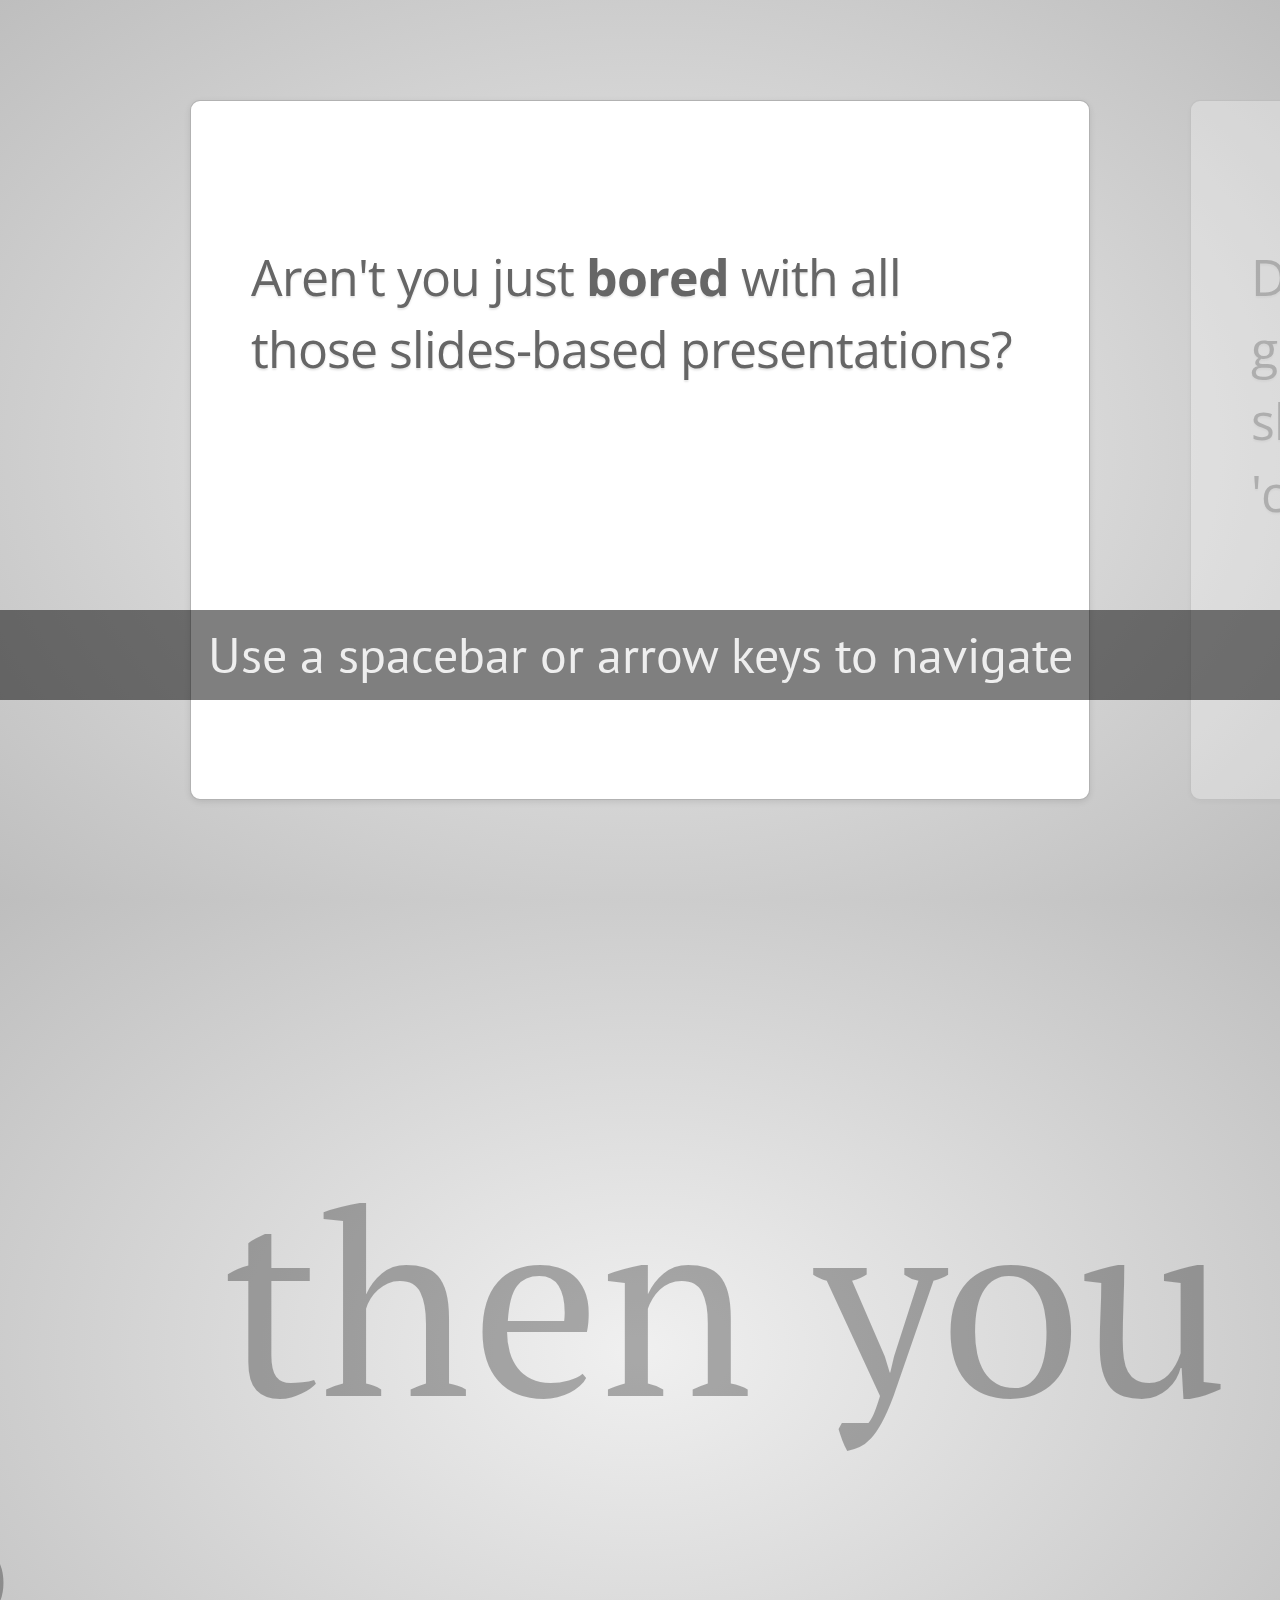
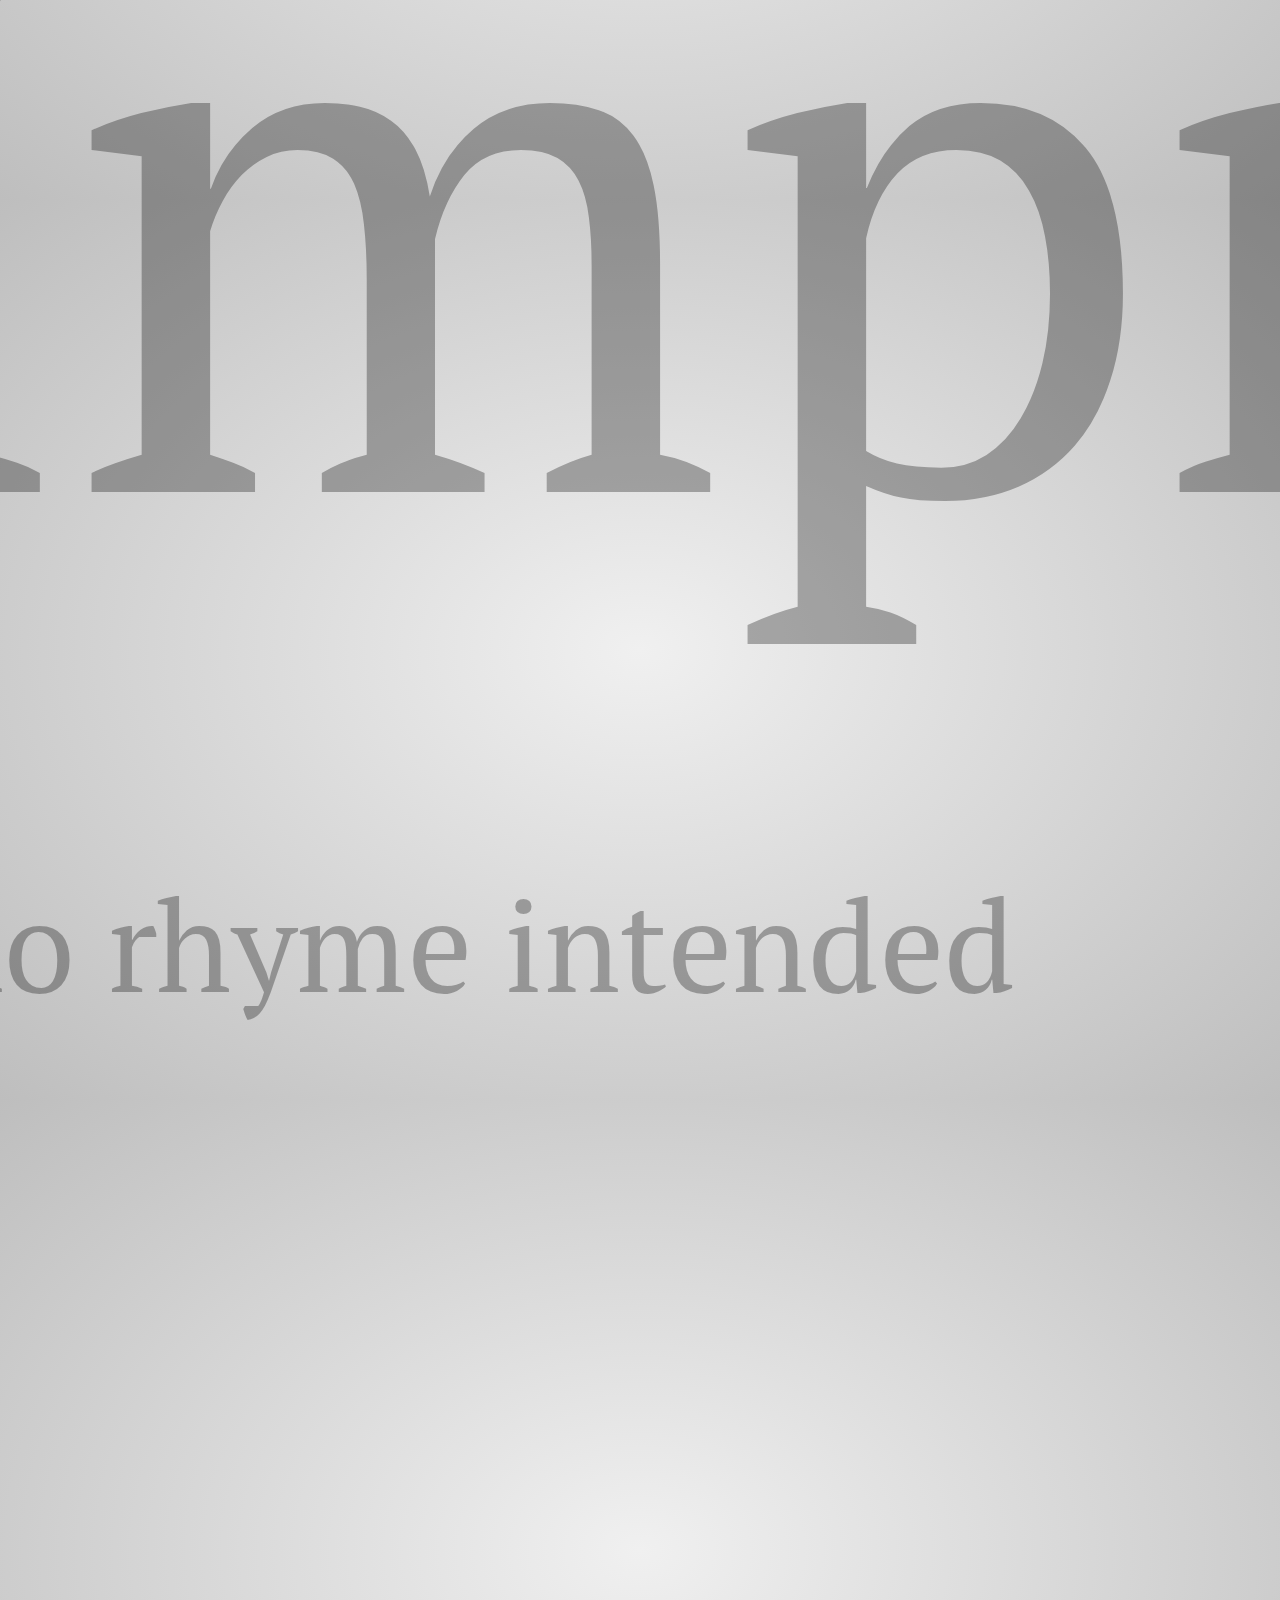
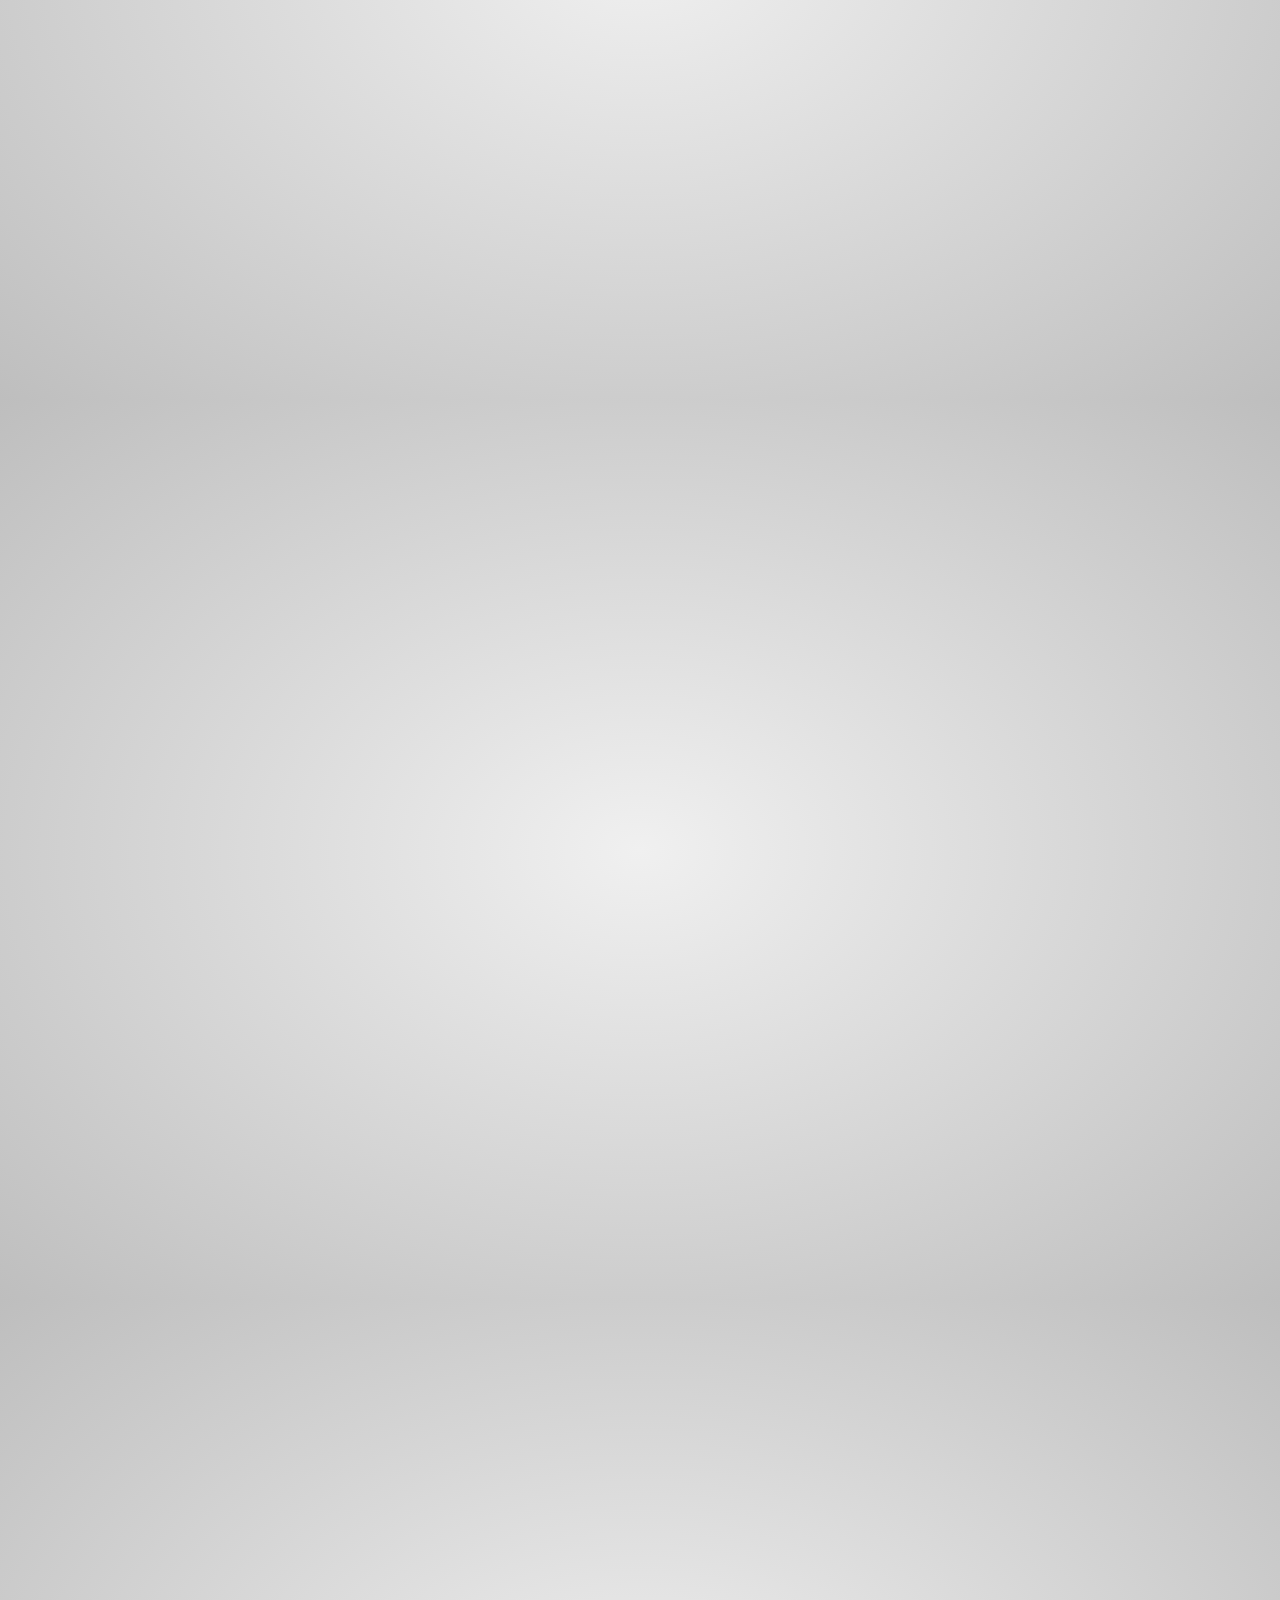
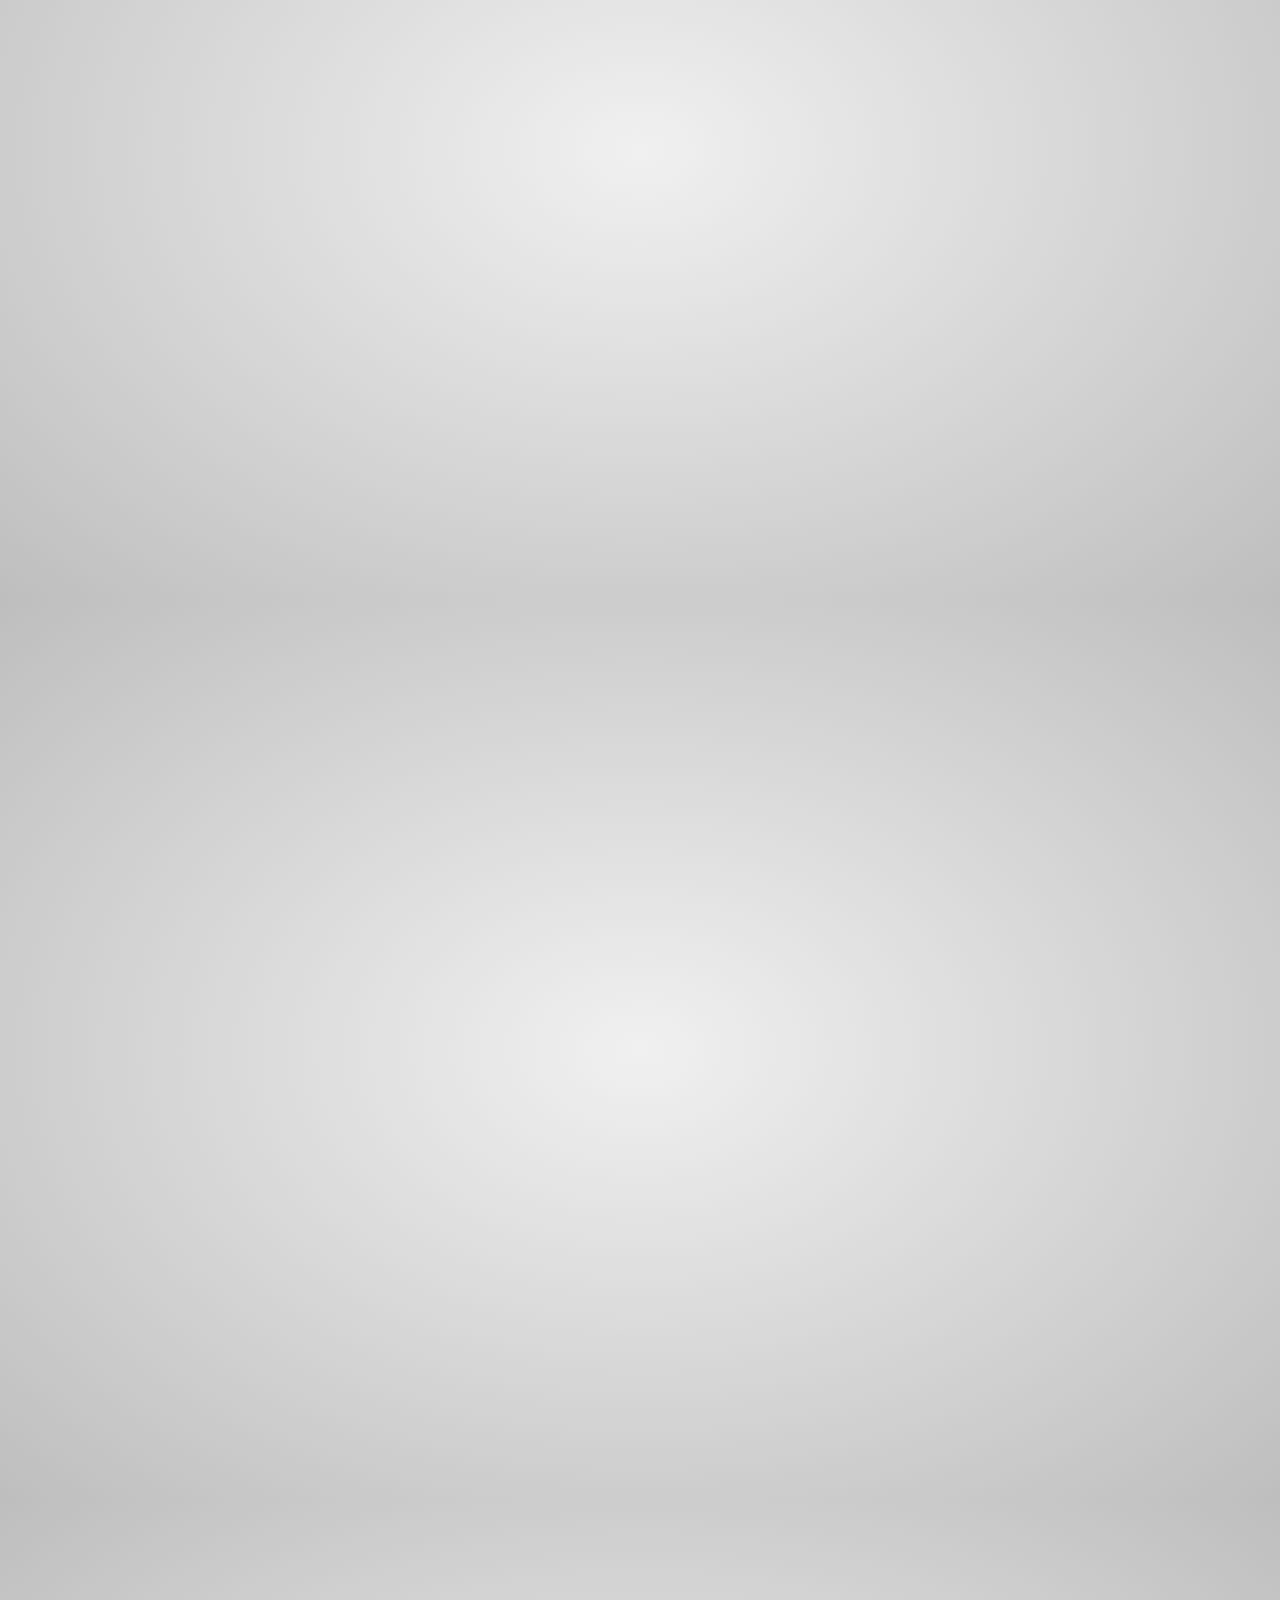
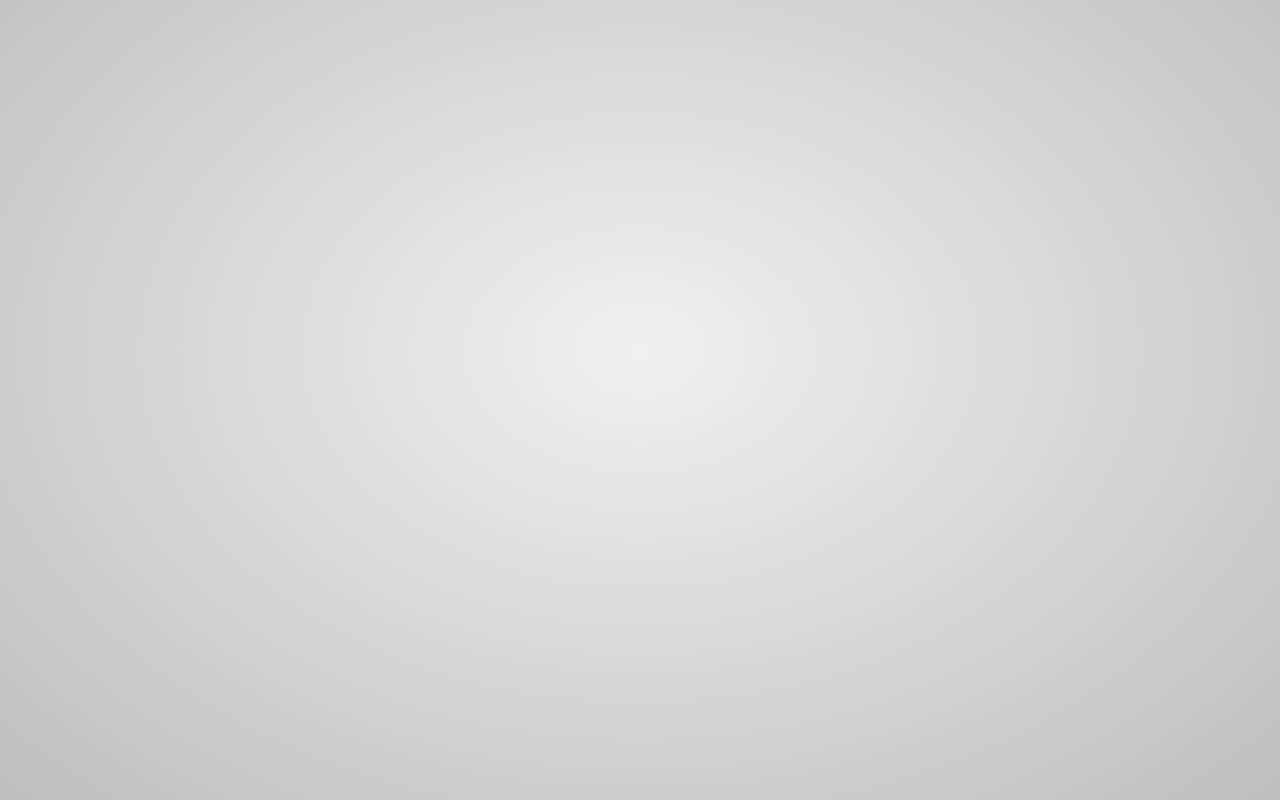
==== backbone-beyond/index.html @ 2628b0a0 "Initial commit" ====
<!doctype html>

<!--

    Welcome to the light side of the source, young padawan.

    One step closer to learn something interesting you are...

                               ____                  
                            _.' :  `._               
                        .-.'`.  ;   .'`.-.           
               __      / : ___\ ;  /___ ; \      __  
             ,'_ ""--.:__;".-.";: :".-.":__;.--"" _`,
             :' `.t""--.. '<@.`;_  ',@:` ..--""j.' `;
                  `:-.._J '-.-'L__ `-- ' L_..-;'     
                    "-.__ ;  .-"  "-.  : __.-"       
                        L ' /.------.\ ' J           
                         "-.   "--"   .-"            
                        __.l"-:_JL_;-";.__           
                     .-j/'.;  ;""""  / .'\"-.        
                   .' /:`. "-.:     .-" .';  `.      
                .-"  / ;  "-. "-..-" .-"  :    "-.   
             .+"-.  : :      "-.__.-"      ;-._   \  
             ; \  `.; ;                    : : "+. ; 
             :  ;   ; ;                    : ;  : \: 
             ;  :   ; :                    ;:   ;  : 
            : \  ;  :  ;                  : ;  /  :: 
            ;  ; :   ; :                  ;   :   ;: 
            :  :  ;  :  ;                : :  ;  : ; 
            ;\    :   ; :                ; ;     ; ; 
            : `."-;   :  ;              :  ;    /  ; 
             ;    -:   ; :              ;  : .-"   : 
             :\     \  :  ;            : \.-"      : 
              ;`.    \  ; :            ;.'_..--  / ; 
              :  "-.  "-:  ;          :/."      .'  :
               \         \ :          ;/  __        :
                \       .-`.\        /t-""  ":-+.   :
                 `.  .-"    `l    __/ /`. :  ; ; \  ;
                   \   .-" .-"-.-"  .' .'j \  /   ;/ 
                    \ / .-"   /.     .'.' ;_:'    ;  
                     :-""-.`./-.'     /    `.___.'   
                           \ `t  ._  /               
                            "-.t-._:'                

-->

<!--
    
    So you'd like to know how to use impress.js?
    
    You've made the first, very important step -- you're reading the source code.
    And that's how impress.js presentations are built -- with HTML and CSS code.
    
    Believe me, you need quite decent HTML and CSS skills to be able to use impress.js effectively.
    And what is even more important, you need to be a designer, too, because there are no default
    styles for impress.js presentations, there is no default or automatic layout for them.
    
    You need to design and build it by hand.
    
    So...
    
    Would you still like to know how to use impress.js?
    
-->

<html lang="en">
<head>
    <meta charset="utf-8" />
    <meta name="viewport" content="width=1024" />
    <meta name="apple-mobile-web-app-capable" content="yes" />
    <title>impress.js | presentation tool based on the power of CSS3 transforms and transitions in modern browsers | by Bartek Szopka @bartaz</title>
    
    <meta name="description" content="impress.js is a presentation tool based on the power of CSS3 transforms and transitions in modern browsers and inspired by the idea behind prezi.com." />
    <meta name="author" content="Bartek Szopka" />

    <link href="http://fonts.googleapis.com/css?family=Open+Sans:regular,semibold,italic,italicsemibold|PT+Sans:400,700,400italic,700italic|PT+Serif:400,700,400italic,700italic" rel="stylesheet" />

    <!--
        
        Impress.js doesn't depend on any external stylesheet. Script adds all styles it needs for
        presentation to work.
        
        This style below contains styles only for demo presentation. Browse it to see how impress.js
        classes are used to style presentation steps, or how to apply fallback styles, but I don't want
        you to use them directly in your presentation.
        
        Be creative, build your own. We don't really want all impress.js presentations to look the same,
        do we?
        
        When creating your own presentation get rid of this file. Start from scratch, it's fun!
        
    -->
    <link href="css/impress-demo.css" rel="stylesheet" />
    
    <link rel="shortcut icon" href="favicon.png" />
    <link rel="apple-touch-icon" href="apple-touch-icon.png" />
</head>

<!--
    
    Body element is used by impress.js to set some useful class names, that will allow you to detect
    the support and state of the presentation in CSS or other scripts.
    
    First very useful class name is `impress-not-supported`. This class means, that browser doesn't
    support features required by impress.js, so you should apply some fallback styles in your CSS.
    It's not necessary to add it manually on this element. If the script detects that browser is not
    good enough it will add this class, but keeping it in HTML means that users without JavaScript
    will also get fallback styles.
    
    When impress.js script detects that browser supports all required features, this class name will
    be removed.
    
    The class name on body element also depends on currently active presentation step. More details about
    it can be found later, when `hint` element is being described.
    
-->
<body class="impress-not-supported">

<!--
    For example this fallback message is only visible when there is `impress-not-supported` class on body.
-->
<div class="fallback-message">
    <p>Your browser <b>doesn't support the features required</b> by impress.js, so you are presented with a simplified version of this presentation.</p>
    <p>For the best experience please use the latest <b>Chrome</b>, <b>Safari</b> or <b>Firefox</b> browser.</p>
</div>

<!--
    
    Now that's the core element used by impress.js.
    
    That's the wrapper for your presentation steps. In this element all the impress.js magic happens.
    It doesn't have to be a `<div>`. Only `id` is important here as that's how the script find it.
    
    You probably won't need it now, but there are some configuration options that can be set on this element.
    
    To change the duration of the transition between slides use `data-transition-duration="2000"` giving it
    a number of ms. It defaults to 1000 (1s).
    
    You can also control the perspective with `data-perspective="500"` giving it a number of pixels.
    It defaults to 1000. You can set it to 0 if you don't want any 3D effects.
    If you are willing to change this value make sure you understand how CSS perspective works:
    https://developer.mozilla.org/en/CSS/perspective
    
    But as I said, you won't need it for now, so don't worry - there are some simple but interesing things
    right around the corner of this tag ;)
    
-->
<div id="impress">

    <!--
        
        Here is where interesting thing start to happen.
        
        Each step of the presentation should be an element inside the `#impress` with a class name
        of `step`. These step elements are positioned, rotated and scaled by impress.js, and
        the 'camera' shows them on each step of the presentation.
        
        Positioning information is passed through data attributes.
        
        In the example below we only specify x and y position of the step element with `data-x="-1000"`
        and `data-y="-1500` attributes. This means that **the center** of the element (yes, the center)
        will be positioned in point x = -1000px and y = -1500px of the presentation 'canvas'.
        
        It will not be rotated or scaled.
        
    -->
    <div id="bored" class="step slide" data-x="-1000" data-y="-1500">
        <q>Aren't you just <b>bored</b> with all those slides-based presentations?</q>
    </div>

    <!--
        
        The `id` attribute of the step element is used to identify it in the URL, but it's optional.
        If it is not defined, it will get a default value of `step-N` where N is a number of slide.
        
        So in the example below it'll be `step-2`.
        
        The hash part of the url when this step is active will be `#/step-2`.
        
        You can also use `#step-2` in a link, to point directly to this particular step.
        
        Please note, that while `#/step-2` (with slash) would also work in a link it's not recommended.
        Using classic `id`-based links like `#step-2` makes these links usable also in fallback mode.
        
    -->
    <div class="step slide" data-x="0" data-y="-1500">
        <q>Don't you think that presentations given <strong>in modern browsers</strong> shouldn't <strong>copy the limits</strong> of 'classic' slide decks?</q>
    </div>

    <div class="step slide" data-x="1000" data-y="-1500">
        <q>Would you like to <strong>impress your audience</strong> with <strong>stunning visualization</strong> of your talk?</q>
    </div>

    <!--
        
        This is an example of step element being scaled.
        
        Again, we use a `data-` attribute, this time it's `data-scale="4"`, so it means that this
        element will be 4 times larger than the others.
        From presentation and transitions point of view it means, that it will have to be scaled
        down (4 times) to make it back to it's correct size.
        
    -->
    <div id="title" class="step" data-x="0" data-y="0" data-scale="4">
        <span class="try">then you should try</span>
        <h1>impress.js<sup>*</sup></h1>
        <span class="footnote"><sup>*</sup> no rhyme intended</span>
    </div>

    <!--
        
        This element introduces rotation.
        
        Notation shouldn't be a surprise. We use `data-rotate="90"` attribute, meaning that this
        element should be rotated by 90 degrees clockwise.
        
    -->
    <div id="its" class="step" data-x="850" data-y="3000" data-rotate="90" data-scale="5">
        <p>It's a <strong>presentation tool</strong> <br/>
        inspired by the idea behind <a href="http://prezi.com">prezi.com</a> <br/>
        and based on the <strong>power of CSS3 transforms and transitions</strong> in modern browsers.</p>
    </div>

    <div id="big" class="step" data-x="3500" data-y="2100" data-rotate="180" data-scale="6">
        <p>visualize your <b>big</b> <span class="thoughts">thoughts</span></p>
    </div>

    <!--
        
        And now it gets really exiting! We move into third dimension!
        
        Along with `data-x` and `data-y`, you can define the position on third (Z) axis, with
        `data-z`. In the example below we use `data-z="-3000"` meaning that element should be
        positioned far away from us (by 3000px).
        
    -->
    <div id="tiny" class="step" data-x="2825" data-y="2325" data-z="-3000" data-rotate="300" data-scale="1">
        <p>and <b>tiny</b> ideas</p>
    </div>

    <!--
        
        This step here doesn't introduce anything new when it comes to data attributes, but you
        should notice in the demo that some words of this text are being animated.
        It's a very basic CSS transition that is applied to the elements when this step element is
        reached.
        
        At the very beginning of the presentation all step elements are given the class of `future`.
        It means that they haven't been visited yet.
        
        When the presentation moves to given step `future` is changed to `present` class name.
        That's how animation on this step works - text moves when the step has `present` class.
        
        Finally when the step is left the `present` class is removed from the element and `past`
        class is added.
        
        So basically every step element has one of three classes: `future`, `present` and `past`.
        Only one current step has the `present` class.
        
    -->
    <div id="ing" class="step" data-x="3500" data-y="-850" data-rotate="270" data-scale="6">
        <p>by <b class="positioning">positioning</b>, <b class="rotating">rotating</b> and <b class="scaling">scaling</b> them on an infinite canvas</p>
    </div>

    <div id="imagination" class="step" data-x="6700" data-y="-300" data-scale="6">
        <p>the only <b>limit</b> is your <b class="imagination">imagination</b></p>
    </div>

    <div id="source" class="step" data-x="6300" data-y="2000" data-rotate="20" data-scale="4">
        <p>want to know more?</p>
        <q><a href="http://github.com/bartaz/impress.js">use the source</a>, Luke!</q>
    </div>

    <div id="one-more-thing" class="step" data-x="6000" data-y="4000" data-scale="2">
        <p>one more thing...</p>
    </div>

    <!--
        
        And the last one shows full power and flexibility of impress.js.
        
        You can not only position element in 3D, but also rotate it around any axis.
        So this one here will get rotated by -40 degrees (40 degrees anticlockwise) around X axis and
        10 degrees (clockwise) around Y axis.
        
        You can of course rotate it around Z axis with `data-rotate-z` - it has exactly the same effect
        as `data-rotate` (these two are basically aliases).
        
    -->
    <div id="its-in-3d" class="step" data-x="6200" data-y="4300" data-z="-100" data-rotate-x="-40" data-rotate-y="10" data-scale="2">
        <p><span class="have">have</span> <span class="you">you</span> <span class="noticed">noticed</span> <span class="its">it's</span> <span class="in">in</span> <b>3D<sup>*</sup></b>?</p>
        <span class="footnote">* beat that, prezi ;)</span>
    </div>

    <!--
        
        So to make a summary of all the possible attributes used to position presentation steps, we have:
        
        * `data-x`, `data-y`, `data-z` -- they define the position of **the center** of step element on
            the canvas in pixels; their default value is 0;
        * `data-rotate-x`, `data-rotate-y`, 'data-rotate-z`, `data-rotate` -- they define the rotation of
            the element around given axis in degrees; their default value is 0; `data-rotate` and `data-rotate-z`
            are exactly the same;
        * `data-scale` -- defines the scale of step element; default value is 1
        
        These values are used by impress.js in CSS transformation functions, so for more information consult
        CSS transfrom docs: https://developer.mozilla.org/en/CSS/transform
        
    -->
    <div id="overview" class="step" data-x="3000" data-y="1500" data-scale="10">
    </div>

</div>

<!--
    
    Hint is not related to impress.js in any way.
    
    But it can show you how to use impress.js features in creative way.
    
    When the presentation step is shown (selected) its element gets the class of "active" and the body element
    gets the class based on active step id `impress-on-ID` (where ID is the step's id)... It may not be
    so clear because of all these "ids" in previous sentence, so for example when the first step (the one with
    the id of `bored`) is active, body element gets a class of `impress-on-bored`.
    
    This class is used by this hint below. Check CSS file to see how it's shown with delayed CSS animation when
    the first step of presentation is visible for a couple of seconds.
    
    ...
    
    And when it comes to this piece of JavaScript below ... kids, don't do this at home ;)
    It's just a quick and dirty workaround to get different hint text for touch devices.
    In a real world it should be at least placed in separate JS file ... and the touch content should be
    probably just hidden somewhere in HTML - not hard-coded in the script.
    
    Just sayin' ;)
    
-->
<div class="hint">
    <p>Use a spacebar or arrow keys to navigate</p>
</div>
<script>
if ("ontouchstart" in document.documentElement) { 
    document.querySelector(".hint").innerHTML = "<p>Tap on the left or right to navigate</p>";
}
</script>

<!--
    
    Last, but not least.
    
    To make all described above really work, you need to include impress.js in the page.
    I strongly encourage to minify it first.
    
    In here I just include full source of the script to make it more readable.
    
    You also need to call a `impress().init()` function to initialize impress.js presentation.
    And you should do it in the end of your document. Not only because it's a good practice, but also
    because it should be done when the whole document is ready.
    Of course you can wrap it in any kind of "DOM ready" event, but I was too lazy to do so ;)
    
-->
<script src="js/impress.js"></script>
<script>impress().init();</script>

<!--
    
    The `impress()` function also gives you access to the API that controls the presentation.
    
    Just store the result of the call:
    
        var api = impress();
    
    and you will get three functions you can call:
    
        `api.init()` - initializes the presentation,
        `api.next()` - moves to next step of the presentation,
        `api.prev()` - moves to previous step of the presentation,
        `api.goto( idx | id | element, [duration] )` - moves the presentation to the step given by its index number
                id or the DOM element; second parameter can be used to define duration of the transition in ms,
                but it's optional - if not provided default transition duration for the presentation will be used.
    
    You can also simply call `impress()` again to get the API, so `impress().next()` is also allowed.
    Don't worry, it wont initialize the presentation again.
    
    For some example uses of this API check the last part of the source of impress.js where the API
    is used in event handlers.
    
-->

</body>
</html>

<!--
    
    Now you know more or less everything you need to build your first impress.js presentation, but before
    you start...
    
    Oh, you've already cloned the code from GitHub?
    
    You have it open in text editor?
    
    Stop right there!
    
    That's not how you create awesome presentations. This is only a code. Implementation of the idea that
    first needs to grow in your mind.
    
    So if you want to build great presentation take a pencil and piece of paper. And turn off the computer.
    
    Sketch, draw and write. Brainstorm your ideas on a paper. Try to build a mind-map of what you'd like
    to present. It will get you closer and closer to the layout you'll build later with impress.js.
    
    Get back to the code only when you have your presentation ready on a paper. It doesn't make sense to do
    it earlier, because you'll only waste your time fighting with positioning of useless points.
    
    If you think I'm crazy, please put your hands on a book called "Presentation Zen". It's all about 
    creating awesome and engaging presentations.
    
    Think about it. 'Cause impress.js may not help you, if you have nothing interesting to say.
    
-->

<!--
    
    Are you still reading this?
    
    For real?
    
    I'm impressed! Feel free to let me know that you got that far (I'm @bartaz on Twitter), 'cause I'd like
    to congratulate you personally :)
    
    But you don't have to do it now. Take my advice and take some time off. Make yourself a cup of coffee, tea,
    or anything you like to drink. And raise a glass for me ;)
    
    Cheers!
    
-->
---- backbone-beyond/css/impress-demo.css ----
/**
 * This is a stylesheet for a demo presentation for impress.js
 * 
 * It is not meant to be a part of impress.js and is not required by impress.js.
 * I expect that anyone creating a presentation for impress.js would create their own
 * set of styles.
 */


/* http://meyerweb.com/eric/tools/css/reset/ 
   v2.0 | 20110126
   License: none (public domain)
*/

html, body, div, span, applet, object, iframe,
h1, h2, h3, h4, h5, h6, p, blockquote, pre,
a, abbr, acronym, address, big, cite, code,
del, dfn, em, img, ins, kbd, q, s, samp,
small, strike, strong, sub, sup, tt, var,
b, u, i, center,
dl, dt, dd, ol, ul, li,
fieldset, form, label, legend,
table, caption, tbody, tfoot, thead, tr, th, td,
article, aside, canvas, details, embed, 
figure, figcaption, footer, header, hgroup, 
menu, nav, output, ruby, section, summary,
time, mark, audio, video {
    margin: 0;
    padding: 0;
    border: 0;
    font-size: 100%;
    font: inherit;
    vertical-align: baseline;
}

/* HTML5 display-role reset for older browsers */
article, aside, details, figcaption, figure, 
footer, header, hgroup, menu, nav, section {
    display: block;
}
body {
    line-height: 1;
}
ol, ul {
    list-style: none;
}
blockquote, q {
    quotes: none;
}
blockquote:before, blockquote:after,
q:before, q:after {
    content: '';
    content: none;
}

table {
    border-collapse: collapse;
    border-spacing: 0;
}


body {
    font-family: 'PT Sans', sans-serif;
    
    min-height: 740px;

    background: rgb(215, 215, 215);
    background: -webkit-gradient(radial, 50% 50%, 0, 50% 50%, 500, from(rgb(240, 240, 240)), to(rgb(190, 190, 190)));
    background: -webkit-radial-gradient(rgb(240, 240, 240), rgb(190, 190, 190));
    background:    -moz-radial-gradient(rgb(240, 240, 240), rgb(190, 190, 190));
    background:      -o-radial-gradient(rgb(240, 240, 240), rgb(190, 190, 190));
    background:         radial-gradient(rgb(240, 240, 240), rgb(190, 190, 190));

    -webkit-font-smoothing: antialiased;
}

b, strong { font-weight: bold }
i, em { font-style: italic}

a {
    color: inherit;
    text-decoration: none;
    padding: 0 0.1em;
    background: rgba(255,255,255,0.5);
    text-shadow: -1px -1px 2px rgba(100,100,100,0.9);
    border-radius: 0.2em;
    
    -webkit-transition: 0.5s;
    -moz-transition:    0.5s;
    -ms-transition:     0.5s;
    -o-transition:      0.5s;
    transition:         0.5s;
}

a:hover {
    background: rgba(255,255,255,1);
    text-shadow: -1px -1px 2px rgba(100,100,100,0.5);
}

/* enable clicking on elements 'hiding' behind body in 3D */
body     { pointer-events: none; }
#impress { pointer-events: auto; }

/* COMMON STEP STYLES */

.step {
    width: 900px;
    padding: 40px;

    -webkit-box-sizing: border-box;
    -moz-box-sizing:    border-box;
    -ms-box-sizing:     border-box;
    -o-box-sizing:      border-box;
    box-sizing:         border-box;

    font-family: 'PT Serif', georgia, serif;

    font-size: 48px;
    line-height: 1.5;
}

.step {
    -webkit-transition: opacity 1s;
    -moz-transition:    opacity 1s;
    -ms-transition:     opacity 1s;
    -o-transition:      opacity 1s;
    transition:         opacity 1s;
}

/* fade out inactive slides */
.step:not(.active) {
    opacity: 0.3;
}

/* STEP SPECIFIC STYLES */

/* hint on the first slide */

.hint {
    position: fixed;
    left: 0;
    right: 0;
    bottom: 200px;
    
    background: rgba(0,0,0,0.5);
    color: #EEE;
    text-align: center;
    
    font-size: 50px;
    padding: 20px;
    
    z-index: 100;
    
    opacity: 0;
    
    -webkit-transform: translateY(400px);
    -moz-transform:    translateY(400px);
    -ms-transform:     translateY(400px);
    -o-transform:      translateY(400px);
    transform:         translateY(400px);

    -webkit-transition: opacity 1s, -webkit-transform 0.5s 1s;
    -moz-transition:    opacity 1s,    -moz-transform 0.5s 1s;
    -ms-transition:     opacity 1s,     -ms-transform 0.5s 1s;
    -o-transition:      opacity 1s,      -o-transform 0.5s 1s;
    transition:         opacity 1s,         transform 0.5s 1s;
}

.impress-on-bored .hint {
    opacity: 1;
    
    -webkit-transition: opacity 1s 5s, -webkit-transform 0.5s;
    -moz-transition:    opacity 1s 5s,    -moz-transform 0.5s;
    -ms-transition:     opacity 1s 5s,     -ms-transform 0.5s;
    -o-transition:      opacity 1s 5s,      -o-transform 0.5s;
    transition:         opacity 1s 5s,         transform 0.5s;
    
    -webkit-transform: translateY(0px);
    -moz-transform:    translateY(0px);
    -ms-transform:     translateY(0px);
    -o-transform:      translateY(0px);
    transform:         translateY(0px);
}

/* impress.js title */

#title {
    padding: 0;
}

#title .try {
    font-size: 64px;
    position: absolute;
    top: -0.5em;
    left: 1.5em;
    
    -webkit-transform: translateZ(20px);
    -moz-transform:    translateZ(20px);
    -ms-transform:     translateZ(20px);
    -o-transform:      translateZ(20px);
    transform:         translateZ(20px);
}

#title h1 {
    font-size: 190px;
    
    -webkit-transform: translateZ(50px);
    -moz-transform:    translateZ(50px);
    -ms-transform:     translateZ(50px);
    -o-transform:      translateZ(50px);
    transform:         translateZ(50px);
}

#title .footnote {
    font-size: 32px;
}

/* big thoughts */

#big {
    width: 600px;
    text-align: center;
    font-size: 60px;
    line-height: 1;
}

#big b {
    display: block;
    font-size: 250px;
    line-height: 250px;
}

#big .thoughts {
    font-size: 90px;
    line-height: 150px;
}

/* tiny ideas */

#tiny {
    width: 500px;
    text-align: center;
}

#ing {
    width: 500px;
}

#ing b {
    display: inline-block;
    -webkit-transition: 0.5s;
    -moz-transition:    0.5s;
    -ms-transition:     0.5s;
    -o-transition:      0.5s;
    transition:         0.5s;
}

#ing.present .positioning {
    -webkit-transform: translateY(-10px);
    -moz-transform:    translateY(-10px);
    -ms-transform:     translateY(-10px);
    -o-transform:      translateY(-10px);
    transform:         translateY(-10px);
}

#ing.present .rotating {
    -webkit-transform: rotate(-10deg);
    -moz-transform:    rotate(-10deg);
    -ms-transform:     rotate(-10deg);
    -o-transform:      rotate(-10deg);
    transform:         rotate(-10deg);

    -webkit-transition-delay: 0.25s;
    -moz-transition-delay:    0.25s;
    -ms-transition-delay:     0.25s;
    -o-transition-delay:      0.25s;
    transition-delay:         0.25s;
}

#ing.present .scaling {
    -webkit-transform: scale(0.7);
    -moz-transform:    scale(0.7);
    -ms-transform:     scale(0.7);
    -o-transform:      scale(0.7);
    transform:         scale(0.7);

    -webkit-transition-delay: 0.5s;
    -moz-transition-delay:    0.5s;
    -ms-transition-delay:     0.5s;
    -o-transition-delay:      0.5s;
    transition-delay:         0.5s;
}

/* imagination */

#imagination {
    width: 600px;
}

#imagination .imagination {
    font-size: 78px;
}

/* use the source, Luke */

#source {
    width: 700px;
    padding-bottom: 300px;
    
    /* Yoda Icon :: Pixel Art from Star Wars http://www.pixeljoint.com/pixelart/1423.htm */
    background-image: url([data-uri]);
    background-position: bottom right;
    background-repeat: no-repeat;
}

#source q {
    font-size: 60px;
}

/* it's in 3D */

#its-in-3d p {
    -webkit-transform-style: preserve-3d;
    -moz-transform-style:    preserve-3d; /* Y U need this Firefox?! */
    -ms-transform-style:     preserve-3d;
    -o-transform-style:      preserve-3d;
    transform-style:         preserve-3d;
}

#its-in-3d span,
#its-in-3d b {
    display: inline-block;
    -webkit-transform: translateZ(40px);
    -moz-transform:    translateZ(40px);
    -ms-transform:     translateZ(40px);
    -o-transform:      translateZ(40px);
     transform:        translateZ(40px);
            
    -webkit-transition: 0.5s;
    -moz-transition:    0.5s;
    -ms-transition:     0.5s;
    -o-transition:      0.5s;
    transition:         0.5s;
}

#its-in-3d .have {
    -webkit-transform: translateZ(-40px);
    -moz-transform:    translateZ(-40px);
    -ms-transform:     translateZ(-40px);
    -o-transform:      translateZ(-40px);
    transform:         translateZ(-40px);
}

#its-in-3d .you {
    -webkit-transform: translateZ(20px);
    -moz-transform:    translateZ(20px);
    -ms-transform:     translateZ(20px);
    -o-transform:      translateZ(20px);
    transform:         translateZ(20px);
}

#its-in-3d .noticed {
    -webkit-transform: translateZ(-40px);
    -moz-transform:    translateZ(-40px);
    -ms-transform:     translateZ(-40px);
    -o-transform:      translateZ(-40px);
    transform:         translateZ(-40px);
}

#its-in-3d .its {
    -webkit-transform: translateZ(60px);
    -moz-transform:    translateZ(60px);
    -ms-transform:     translateZ(60px);
    -o-transform:      translateZ(60px);
    transform:         translateZ(60px);
}

#its-in-3d .in {
    -webkit-transform: translateZ(-10px);
    -moz-transform:    translateZ(-10px);
    -ms-transform:     translateZ(-10px);
    -o-transform:      translateZ(-10px);
    transform:         translateZ(-10px);
}

#its-in-3d .footnote {
    font-size: 32px;

    -webkit-transform: translateZ(-10px);
    -moz-transform:    translateZ(-10px);
    -ms-transform:     translateZ(-10px);
    -o-transform:      translateZ(-10px);
    transform:         translateZ(-10px);
}

#its-in-3d.present span,
#its-in-3d.present b {
    -webkit-transform: translateZ(0px);
    -moz-transform:    translateZ(0px);
    -ms-transform:     translateZ(0px);
    -o-transform:      translateZ(0px);
    transform:         translateZ(0px);
}

/* overview step */

#overview {
    z-index: -1;
    padding: 0;
}

/* on overview step everything is visible */

.impress-on-overview .step {
    opacity: 1;
    cursor: pointer;
}

/*
 * SLIDE STEP STYLES
 *
 * inspired by: http://html5slides.googlecode.com/svn/trunk/styles.css
 *
 * ;)
 */

.slide {
    display: block;

    width: 900px;
    height: 700px;

    padding: 40px 60px;

    border-radius: 10px;

    background-color: white;

    box-shadow: 0 2px 6px rgba(0, 0, 0, .1);
    border: 1px solid rgba(0, 0, 0, .3);

    font-family: 'Open Sans', Arial, sans-serif;

    color: rgb(102, 102, 102);
    text-shadow: 0 2px 2px rgba(0, 0, 0, .1);

    font-size: 30px;
    line-height: 36px;

    letter-spacing: -1px;
}

.slide q {
    display: block;
    font-size: 50px;
    line-height: 72px;

    margin-top: 100px;
}

.slide q strong {
    white-space: nowrap;
}


/* IMPRESS NOT SUPPORTED STYLES */

.fallback-message {
    font-family: sans-serif;
    line-height: 1.3;
    
    display: none;
    width: 780px;
    padding: 10px 10px 0;
    margin: 20px auto;

    border-radius: 10px;
    border: 1px solid #E4C652;
    background: #EEDC94;
}

.fallback-message p {
    margin-bottom: 10px;
}

.impress-disabled .step,
.impress-not-supported .step {
    position: relative;
    opacity: 1;
    margin: 20px auto;
}

.impress-not-supported .fallback-message {
    display: block;
}
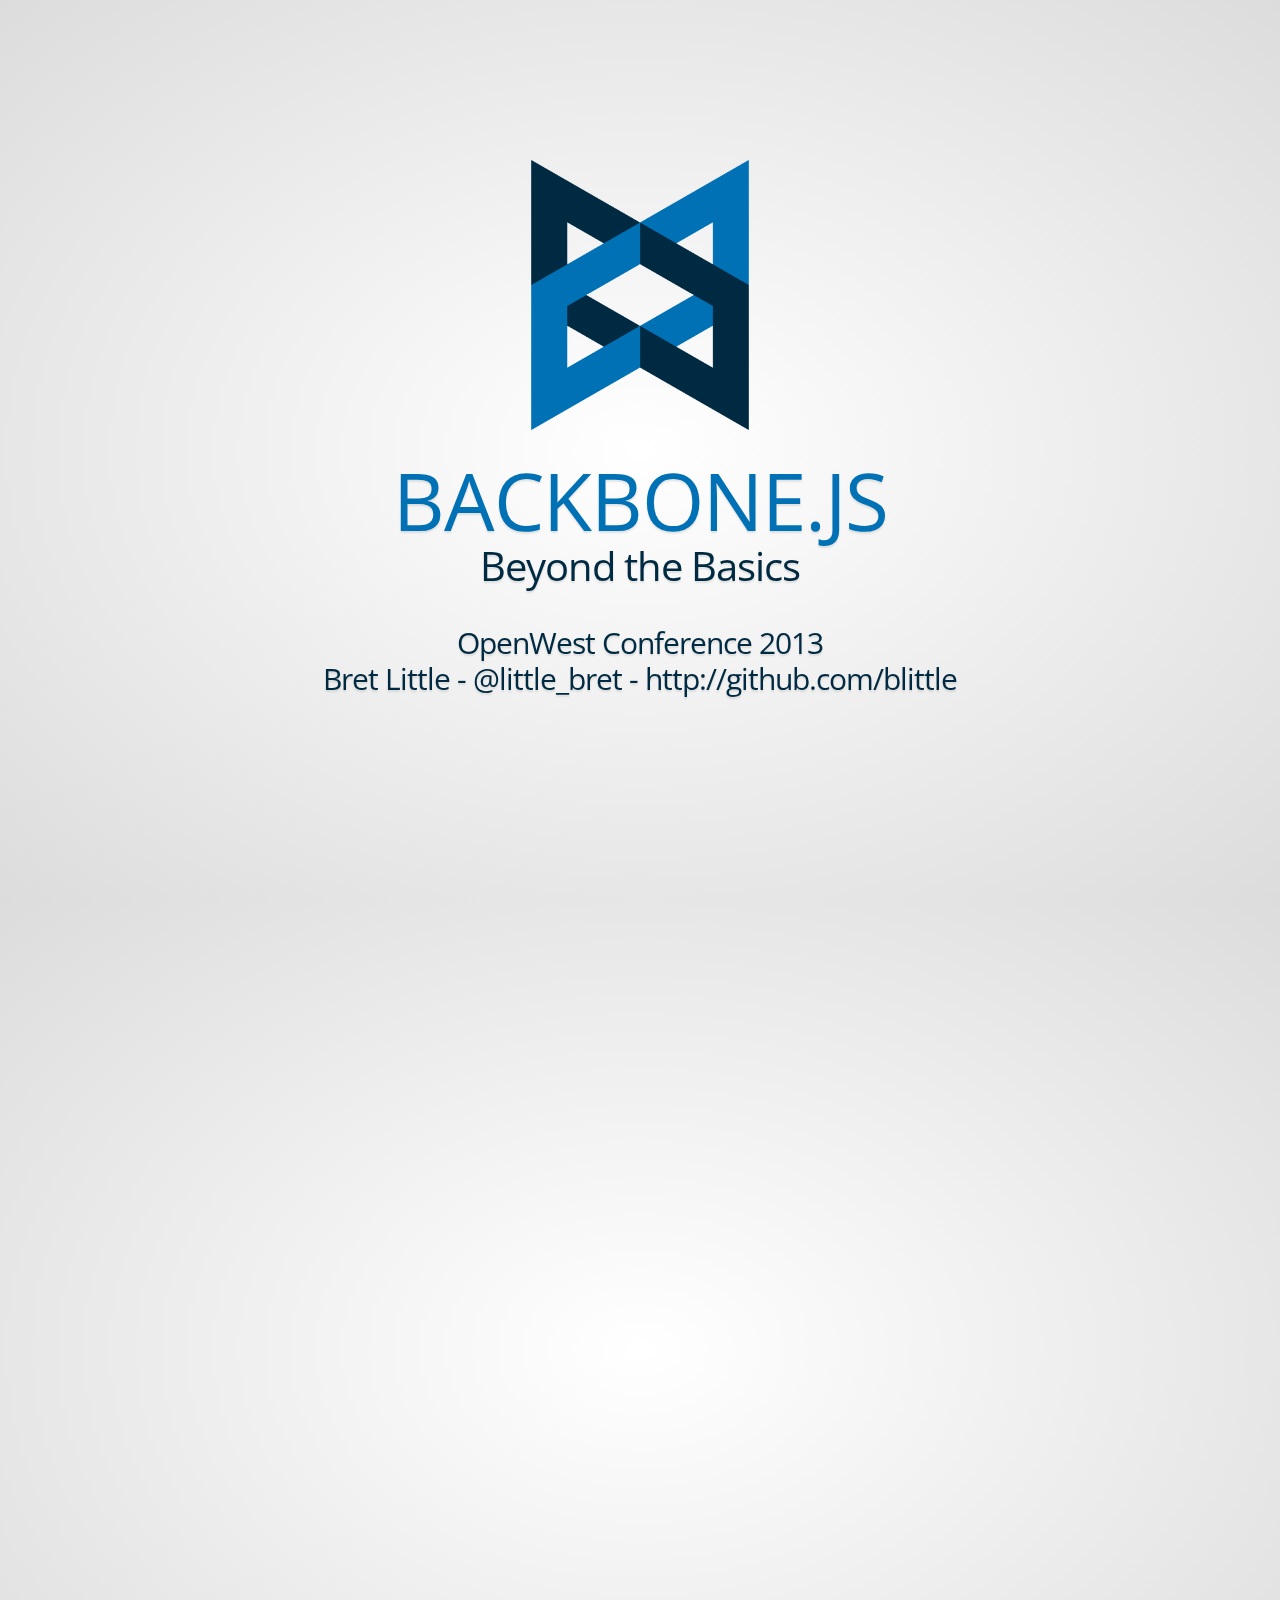
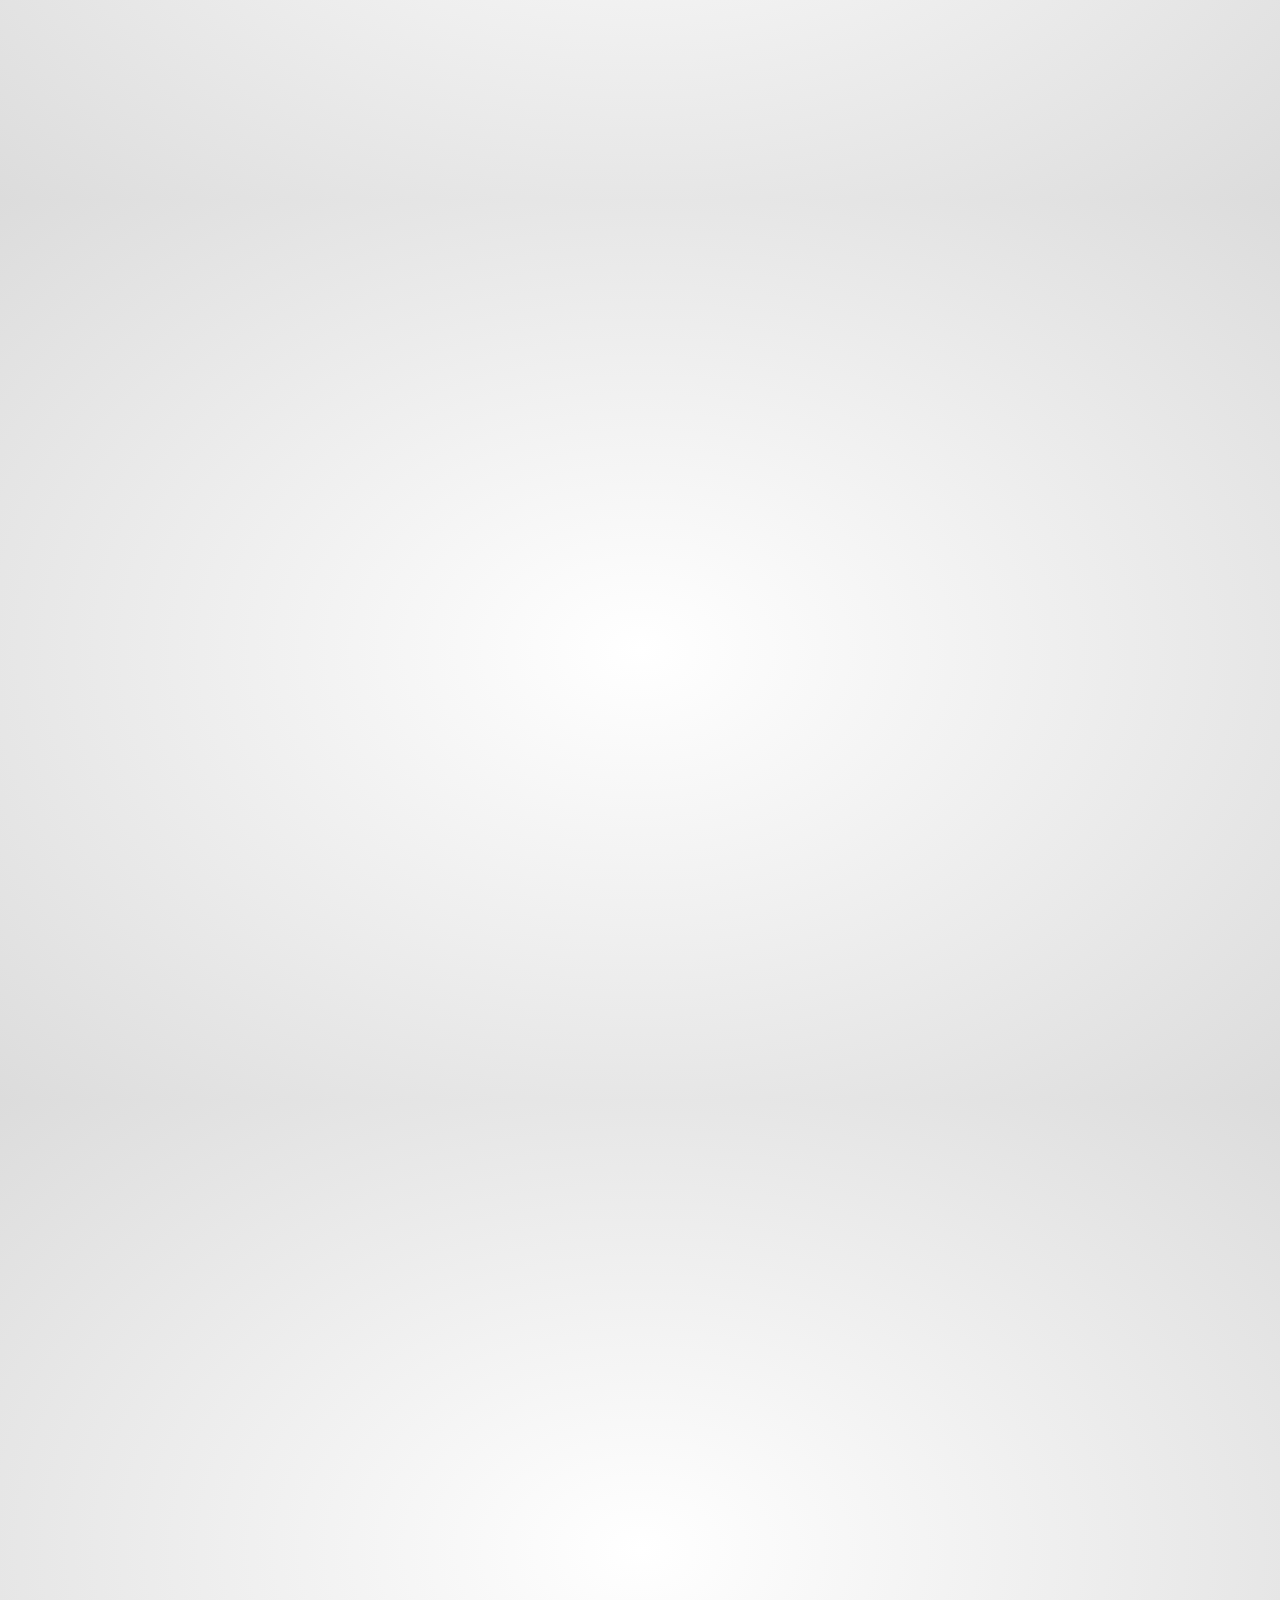
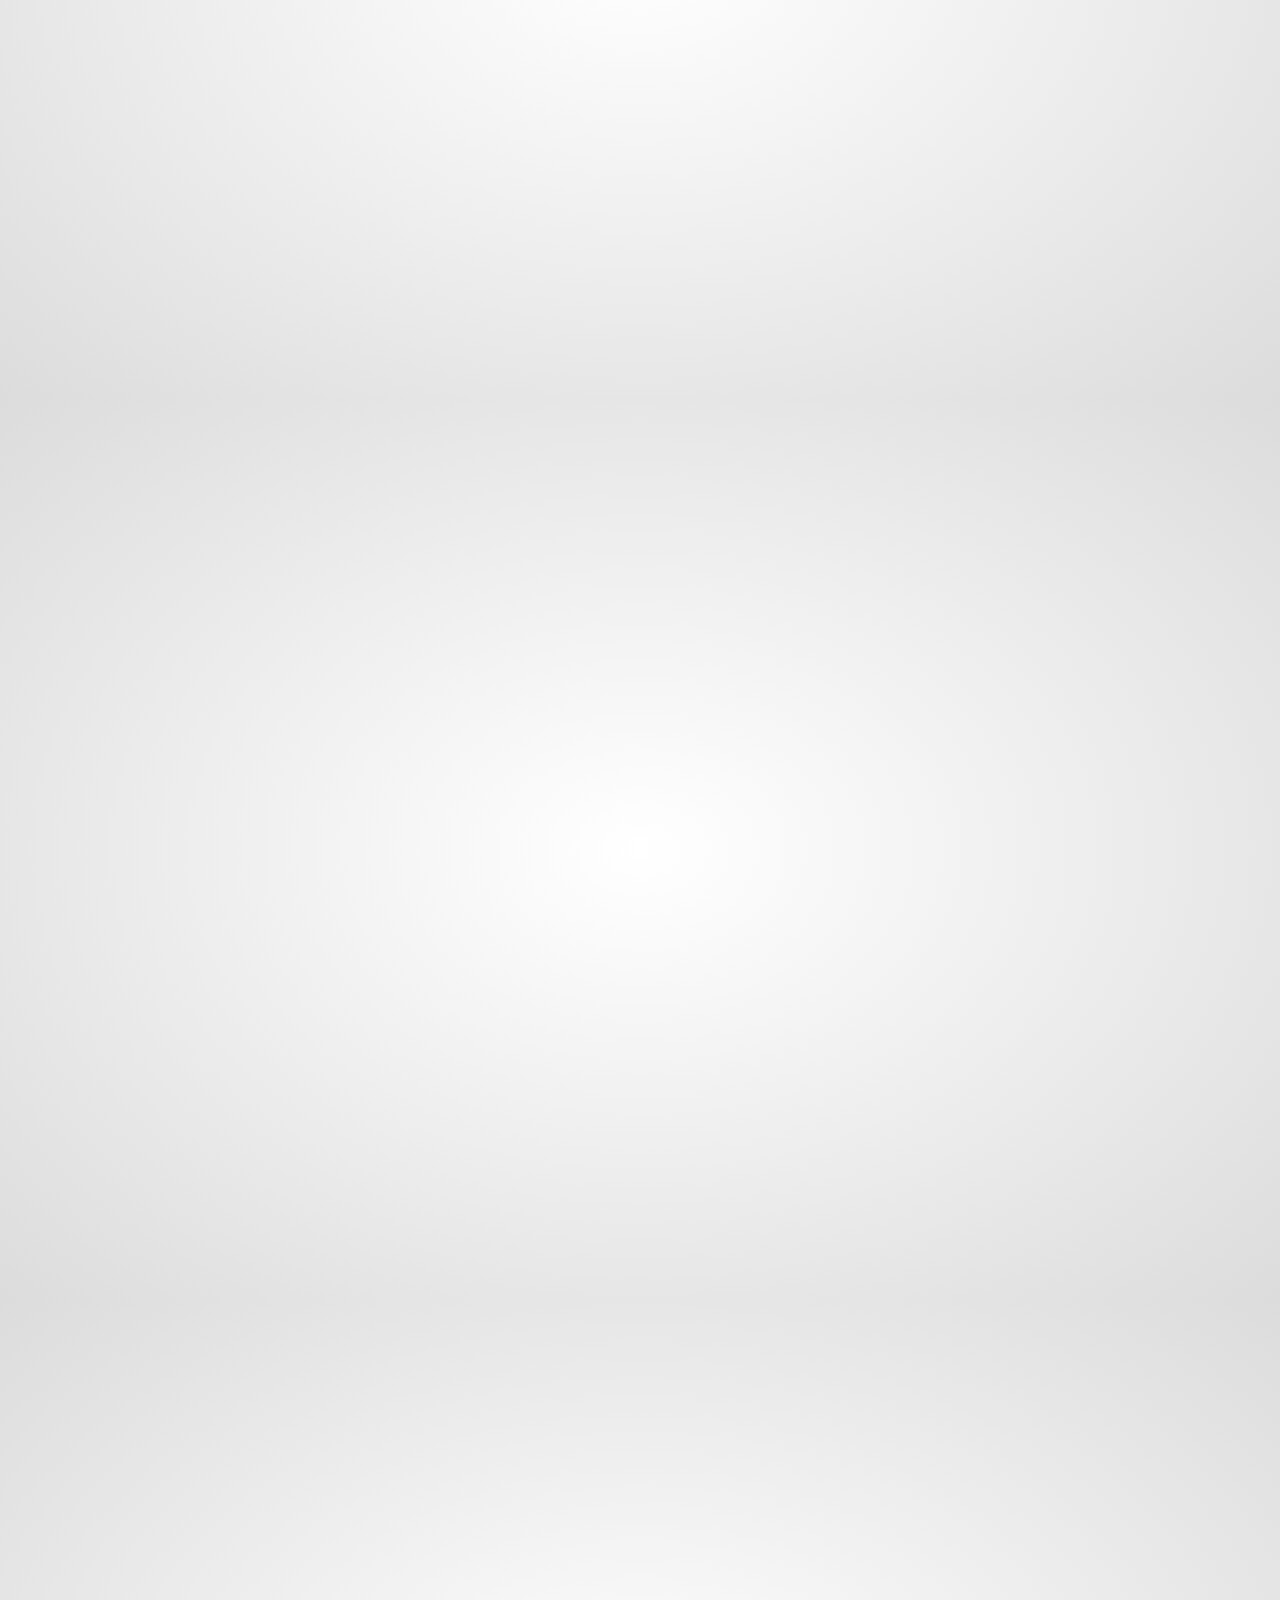
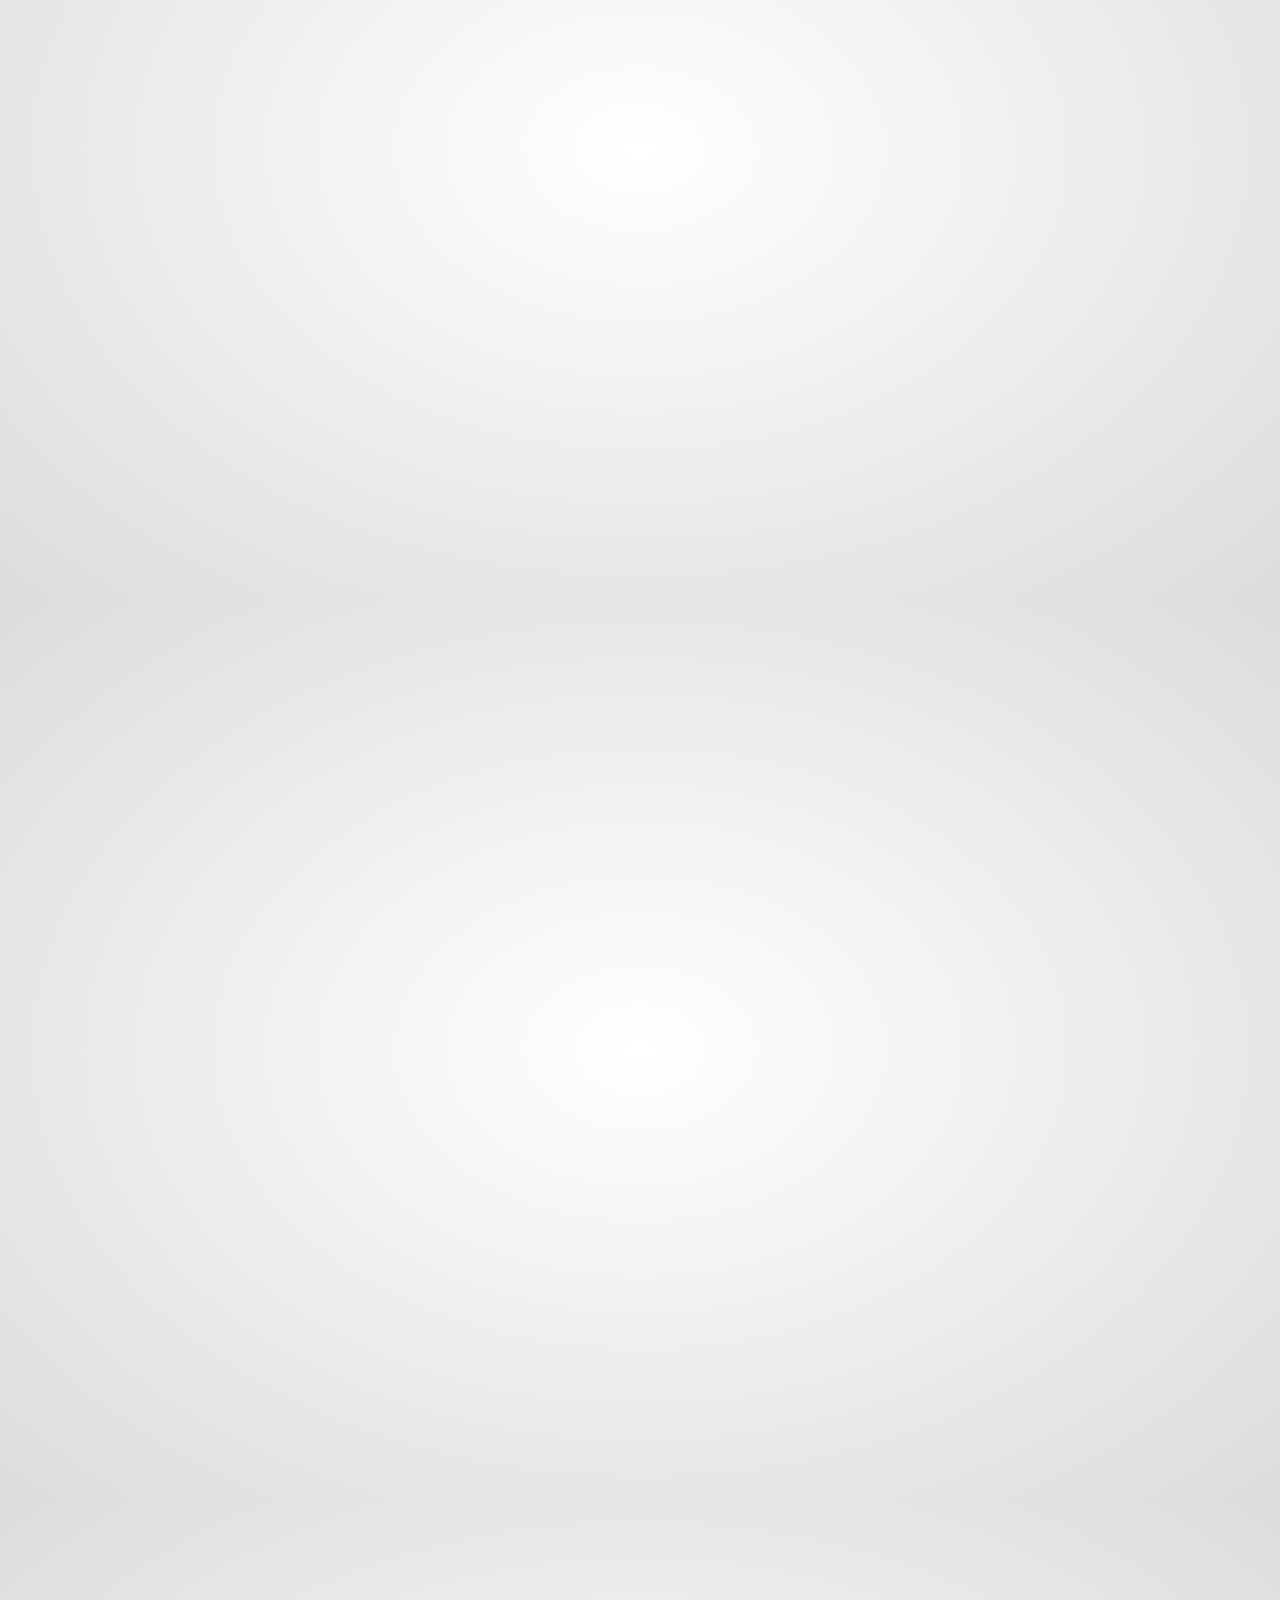
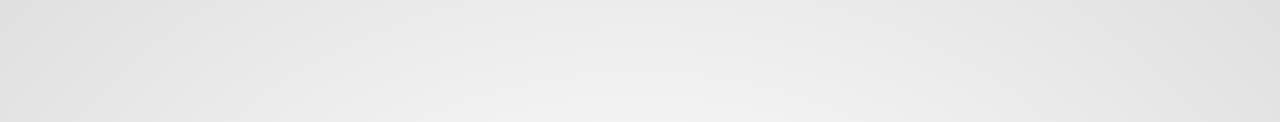
==== commit 087216b1: "Basic style for backbone presentation" ====
--- a/backbone-beyond/index.html
+++ b/backbone-beyond/index.html
@@ -1,67 +1,4 @@
 <!doctype html>
-
-<!--
-
-    Welcome to the light side of the source, young padawan.
-
-    One step closer to learn something interesting you are...
-
-                               ____                  
-                            _.' :  `._               
-                        .-.'`.  ;   .'`.-.           
-               __      / : ___\ ;  /___ ; \      __  
-             ,'_ ""--.:__;".-.";: :".-.":__;.--"" _`,
-             :' `.t""--.. '<@.`;_  ',@:` ..--""j.' `;
-                  `:-.._J '-.-'L__ `-- ' L_..-;'     
-                    "-.__ ;  .-"  "-.  : __.-"       
-                        L ' /.------.\ ' J           
-                         "-.   "--"   .-"            
-                        __.l"-:_JL_;-";.__           
-                     .-j/'.;  ;""""  / .'\"-.        
-                   .' /:`. "-.:     .-" .';  `.      
-                .-"  / ;  "-. "-..-" .-"  :    "-.   
-             .+"-.  : :      "-.__.-"      ;-._   \  
-             ; \  `.; ;                    : : "+. ; 
-             :  ;   ; ;                    : ;  : \: 
-             ;  :   ; :                    ;:   ;  : 
-            : \  ;  :  ;                  : ;  /  :: 
-            ;  ; :   ; :                  ;   :   ;: 
-            :  :  ;  :  ;                : :  ;  : ; 
-            ;\    :   ; :                ; ;     ; ; 
-            : `."-;   :  ;              :  ;    /  ; 
-             ;    -:   ; :              ;  : .-"   : 
-             :\     \  :  ;            : \.-"      : 
-              ;`.    \  ; :            ;.'_..--  / ; 
-              :  "-.  "-:  ;          :/."      .'  :
-               \         \ :          ;/  __        :
-                \       .-`.\        /t-""  ":-+.   :
-                 `.  .-"    `l    __/ /`. :  ; ; \  ;
-                   \   .-" .-"-.-"  .' .'j \  /   ;/ 
-                    \ / .-"   /.     .'.' ;_:'    ;  
-                     :-""-.`./-.'     /    `.___.'   
-                           \ `t  ._  /               
-                            "-.t-._:'                
-
--->
-
-<!--
-    
-    So you'd like to know how to use impress.js?
-    
-    You've made the first, very important step -- you're reading the source code.
-    And that's how impress.js presentations are built -- with HTML and CSS code.
-    
-    Believe me, you need quite decent HTML and CSS skills to be able to use impress.js effectively.
-    And what is even more important, you need to be a designer, too, because there are no default
-    styles for impress.js presentations, there is no default or automatic layout for them.
-    
-    You need to design and build it by hand.
-    
-    So...
-    
-    Would you still like to know how to use impress.js?
-    
--->
 
 <html lang="en">
 <head>
@@ -75,45 +12,12 @@
 
     <link href="http://fonts.googleapis.com/css?family=Open+Sans:regular,semibold,italic,italicsemibold|PT+Sans:400,700,400italic,700italic|PT+Serif:400,700,400italic,700italic" rel="stylesheet" />
 
-    <!--
-        
-        Impress.js doesn't depend on any external stylesheet. Script adds all styles it needs for
-        presentation to work.
-        
-        This style below contains styles only for demo presentation. Browse it to see how impress.js
-        classes are used to style presentation steps, or how to apply fallback styles, but I don't want
-        you to use them directly in your presentation.
-        
-        Be creative, build your own. We don't really want all impress.js presentations to look the same,
-        do we?
-        
-        When creating your own presentation get rid of this file. Start from scratch, it's fun!
-        
-    -->
-    <link href="css/impress-demo.css" rel="stylesheet" />
+   <link href="css/impress-demo.css" rel="stylesheet" />
     
     <link rel="shortcut icon" href="favicon.png" />
     <link rel="apple-touch-icon" href="apple-touch-icon.png" />
 </head>
 
-<!--
-    
-    Body element is used by impress.js to set some useful class names, that will allow you to detect
-    the support and state of the presentation in CSS or other scripts.
-    
-    First very useful class name is `impress-not-supported`. This class means, that browser doesn't
-    support features required by impress.js, so you should apply some fallback styles in your CSS.
-    It's not necessary to add it manually on this element. If the script detects that browser is not
-    good enough it will add this class, but keeping it in HTML means that users without JavaScript
-    will also get fallback styles.
-    
-    When impress.js script detects that browser supports all required features, this class name will
-    be removed.
-    
-    The class name on body element also depends on currently active presentation step. More details about
-    it can be found later, when `hint` element is being described.
-    
--->
 <body class="impress-not-supported">
 
 <!--
@@ -124,189 +28,22 @@
     <p>For the best experience please use the latest <b>Chrome</b>, <b>Safari</b> or <b>Firefox</b> browser.</p>
 </div>
 
-<!--
-    
-    Now that's the core element used by impress.js.
-    
-    That's the wrapper for your presentation steps. In this element all the impress.js magic happens.
-    It doesn't have to be a `<div>`. Only `id` is important here as that's how the script find it.
-    
-    You probably won't need it now, but there are some configuration options that can be set on this element.
-    
-    To change the duration of the transition between slides use `data-transition-duration="2000"` giving it
-    a number of ms. It defaults to 1000 (1s).
-    
-    You can also control the perspective with `data-perspective="500"` giving it a number of pixels.
-    It defaults to 1000. You can set it to 0 if you don't want any 3D effects.
-    If you are willing to change this value make sure you understand how CSS perspective works:
-    https://developer.mozilla.org/en/CSS/perspective
-    
-    But as I said, you won't need it for now, so don't worry - there are some simple but interesing things
-    right around the corner of this tag ;)
-    
--->
 <div id="impress">
 
-    <!--
-        
-        Here is where interesting thing start to happen.
-        
-        Each step of the presentation should be an element inside the `#impress` with a class name
-        of `step`. These step elements are positioned, rotated and scaled by impress.js, and
-        the 'camera' shows them on each step of the presentation.
-        
-        Positioning information is passed through data attributes.
-        
-        In the example below we only specify x and y position of the step element with `data-x="-1000"`
-        and `data-y="-1500` attributes. This means that **the center** of the element (yes, the center)
-        will be positioned in point x = -1000px and y = -1500px of the presentation 'canvas'.
-        
-        It will not be rotated or scaled.
-        
-    -->
     <div id="bored" class="step slide" data-x="-1000" data-y="-1500">
-        <q>Aren't you just <b>bored</b> with all those slides-based presentations?</q>
+        <img src="images/bb-logo.png" height="50%">
+        <h1>BACKBONE.JS</h1><h2>Beyond the Basics</h2>
+        <br/>
+        <div>OpenWest Conference 2013</div>
+        <div>Bret Little - @little_bret - http://github.com/blittle</div>
     </div>
 
-    <!--
-        
-        The `id` attribute of the step element is used to identify it in the URL, but it's optional.
-        If it is not defined, it will get a default value of `step-N` where N is a number of slide.
-        
-        So in the example below it'll be `step-2`.
-        
-        The hash part of the url when this step is active will be `#/step-2`.
-        
-        You can also use `#step-2` in a link, to point directly to this particular step.
-        
-        Please note, that while `#/step-2` (with slash) would also work in a link it's not recommended.
-        Using classic `id`-based links like `#step-2` makes these links usable also in fallback mode.
-        
-    -->
-    <div class="step slide" data-x="0" data-y="-1500">
-        <q>Don't you think that presentations given <strong>in modern browsers</strong> shouldn't <strong>copy the limits</strong> of 'classic' slide decks?</q>
-    </div>
-
-    <div class="step slide" data-x="1000" data-y="-1500">
-        <q>Would you like to <strong>impress your audience</strong> with <strong>stunning visualization</strong> of your talk?</q>
-    </div>
-
-    <!--
-        
-        This is an example of step element being scaled.
-        
-        Again, we use a `data-` attribute, this time it's `data-scale="4"`, so it means that this
-        element will be 4 times larger than the others.
-        From presentation and transitions point of view it means, that it will have to be scaled
-        down (4 times) to make it back to it's correct size.
-        
-    -->
-    <div id="title" class="step" data-x="0" data-y="0" data-scale="4">
-        <span class="try">then you should try</span>
-        <h1>impress.js<sup>*</sup></h1>
-        <span class="footnote"><sup>*</sup> no rhyme intended</span>
-    </div>
-
-    <!--
-        
-        This element introduces rotation.
-        
-        Notation shouldn't be a surprise. We use `data-rotate="90"` attribute, meaning that this
-        element should be rotated by 90 degrees clockwise.
-        
-    -->
-    <div id="its" class="step" data-x="850" data-y="3000" data-rotate="90" data-scale="5">
-        <p>It's a <strong>presentation tool</strong> <br/>
-        inspired by the idea behind <a href="http://prezi.com">prezi.com</a> <br/>
-        and based on the <strong>power of CSS3 transforms and transitions</strong> in modern browsers.</p>
-    </div>
-
-    <div id="big" class="step" data-x="3500" data-y="2100" data-rotate="180" data-scale="6">
-        <p>visualize your <b>big</b> <span class="thoughts">thoughts</span></p>
-    </div>
-
-    <!--
-        
-        And now it gets really exiting! We move into third dimension!
-        
-        Along with `data-x` and `data-y`, you can define the position on third (Z) axis, with
-        `data-z`. In the example below we use `data-z="-3000"` meaning that element should be
-        positioned far away from us (by 3000px).
-        
-    -->
-    <div id="tiny" class="step" data-x="2825" data-y="2325" data-z="-3000" data-rotate="300" data-scale="1">
-        <p>and <b>tiny</b> ideas</p>
-    </div>
-
-    <!--
-        
-        This step here doesn't introduce anything new when it comes to data attributes, but you
-        should notice in the demo that some words of this text are being animated.
-        It's a very basic CSS transition that is applied to the elements when this step element is
-        reached.
-        
-        At the very beginning of the presentation all step elements are given the class of `future`.
-        It means that they haven't been visited yet.
-        
-        When the presentation moves to given step `future` is changed to `present` class name.
-        That's how animation on this step works - text moves when the step has `present` class.
-        
-        Finally when the step is left the `present` class is removed from the element and `past`
-        class is added.
-        
-        So basically every step element has one of three classes: `future`, `present` and `past`.
-        Only one current step has the `present` class.
-        
-    -->
-    <div id="ing" class="step" data-x="3500" data-y="-850" data-rotate="270" data-scale="6">
-        <p>by <b class="positioning">positioning</b>, <b class="rotating">rotating</b> and <b class="scaling">scaling</b> them on an infinite canvas</p>
-    </div>
-
-    <div id="imagination" class="step" data-x="6700" data-y="-300" data-scale="6">
-        <p>the only <b>limit</b> is your <b class="imagination">imagination</b></p>
-    </div>
-
-    <div id="source" class="step" data-x="6300" data-y="2000" data-rotate="20" data-scale="4">
-        <p>want to know more?</p>
-        <q><a href="http://github.com/bartaz/impress.js">use the source</a>, Luke!</q>
-    </div>
-
-    <div id="one-more-thing" class="step" data-x="6000" data-y="4000" data-scale="2">
-        <p>one more thing...</p>
-    </div>
-
-    <!--
-        
-        And the last one shows full power and flexibility of impress.js.
-        
-        You can not only position element in 3D, but also rotate it around any axis.
-        So this one here will get rotated by -40 degrees (40 degrees anticlockwise) around X axis and
-        10 degrees (clockwise) around Y axis.
-        
-        You can of course rotate it around Z axis with `data-rotate-z` - it has exactly the same effect
-        as `data-rotate` (these two are basically aliases).
-        
-    -->
     <div id="its-in-3d" class="step" data-x="6200" data-y="4300" data-z="-100" data-rotate-x="-40" data-rotate-y="10" data-scale="2">
         <p><span class="have">have</span> <span class="you">you</span> <span class="noticed">noticed</span> <span class="its">it's</span> <span class="in">in</span> <b>3D<sup>*</sup></b>?</p>
         <span class="footnote">* beat that, prezi ;)</span>
     </div>
 
-    <!--
-        
-        So to make a summary of all the possible attributes used to position presentation steps, we have:
-        
-        * `data-x`, `data-y`, `data-z` -- they define the position of **the center** of step element on
-            the canvas in pixels; their default value is 0;
-        * `data-rotate-x`, `data-rotate-y`, 'data-rotate-z`, `data-rotate` -- they define the rotation of
-            the element around given axis in degrees; their default value is 0; `data-rotate` and `data-rotate-z`
-            are exactly the same;
-        * `data-scale` -- defines the scale of step element; default value is 1
-        
-        These values are used by impress.js in CSS transformation functions, so for more information consult
-        CSS transfrom docs: https://developer.mozilla.org/en/CSS/transform
-        
-    -->
+   
     <div id="overview" class="step" data-x="3000" data-y="1500" data-scale="10">
     </div>
 
@@ -336,9 +73,6 @@
     Just sayin' ;)
     
 -->
-<div class="hint">
-    <p>Use a spacebar or arrow keys to navigate</p>
-</div>
 <script>
 if ("ontouchstart" in document.documentElement) { 
     document.querySelector(".hint").innerHTML = "<p>Tap on the left or right to navigate</p>";
--- a/backbone-beyond/css/impress-demo.css
+++ b/backbone-beyond/css/impress-demo.css
@@ -64,14 +64,15 @@
     
     min-height: 740px;
 
-    background: rgb(215, 215, 215);
-    background: -webkit-gradient(radial, 50% 50%, 0, 50% 50%, 500, from(rgb(240, 240, 240)), to(rgb(190, 190, 190)));
-    background: -webkit-radial-gradient(rgb(240, 240, 240), rgb(190, 190, 190));
-    background:    -moz-radial-gradient(rgb(240, 240, 240), rgb(190, 190, 190));
-    background:      -o-radial-gradient(rgb(240, 240, 240), rgb(190, 190, 190));
-    background:         radial-gradient(rgb(240, 240, 240), rgb(190, 190, 190));
+    #background: rgb(215, 215, 215);
+    #background: -webkit-gradient(radial, 50% 50%, 0, 50% 50%, 500, from(rgb(89, 83, 69)), to(rgb(53, 49, 41)));
+    #background: -webkit-radial-gradient(rgb(89, 83, 69), rgb(53, 49, 41));
+    #background:    -moz-radial-gradient(rgb(89, 83, 69), rgb(53, 49, 41));
+    #background:      -o-radial-gradient(rgb(89, 83, 69), rgb(53, 49, 41));
+    background:         radial-gradient(rgb(255, 255, 255), rgb(220, 220, 220));
 
     -webkit-font-smoothing: antialiased;
+
 }
 
 b, strong { font-weight: bold }
@@ -81,7 +82,7 @@
     color: inherit;
     text-decoration: none;
     padding: 0 0.1em;
-    background: rgba(255,255,255,0.5);
+    background: rgba(255,255,255,0.2);
     text-shadow: -1px -1px 2px rgba(100,100,100,0.9);
     border-radius: 0.2em;
     
@@ -93,7 +94,7 @@
 }
 
 a:hover {
-    background: rgba(255,255,255,1);
+    background: rgba(255,255,255,.5);
     text-shadow: -1px -1px 2px rgba(100,100,100,0.5);
 }
 
@@ -114,6 +115,7 @@
     box-sizing:         border-box;
 
     font-family: 'PT Serif', georgia, serif;
+    text-align: center;
 
     font-size: 48px;
     line-height: 1.5;
@@ -182,10 +184,25 @@
     transform:         translateY(0px);
 }
 
+pre {
+    text-align: left;
+    font-size: 60px;
+    font-family: Andale Mono, Lucida Console, Monaco, fixed, monospace; 
+    color: #000000; 
+    background-color: #eee;
+    font-size: 22px;
+    border: 1px dashed #999999;
+    line-height: 24px;
+    padding: 5px; 
+    overflow: auto; 
+    width: 100%;
+}
+
 /* impress.js title */
 
 #title {
     padding: 0;
+    text-align: center;
 }
 
 #title .try {
@@ -201,14 +218,22 @@
     transform:         translateZ(20px);
 }
 
-#title h1 {
-    font-size: 190px;
-    
-    -webkit-transform: translateZ(50px);
-    -moz-transform:    translateZ(50px);
-    -ms-transform:     translateZ(50px);
-    -o-transform:      translateZ(50px);
-    transform:         translateZ(50px);
+h1 {
+    color: #0071b5;
+    font-size: 80px;
+    line-height: 86px;
+}
+h2 {
+    font-size: 40px;
+    line-height: 46px;
+}
+
+.medium {
+    font-size: 30px;
+}
+
+.small {
+    font-size: 20px;
 }
 
 #title .footnote {
@@ -431,17 +456,10 @@
     height: 700px;
 
     padding: 40px 60px;
-
-    border-radius: 10px;
-
-    background-color: white;
-
-    box-shadow: 0 2px 6px rgba(0, 0, 0, .1);
-    border: 1px solid rgba(0, 0, 0, .3);
-
+    
+    color: #002a41;
     font-family: 'Open Sans', Arial, sans-serif;
 
-    color: rgb(102, 102, 102);
     text-shadow: 0 2px 2px rgba(0, 0, 0, .1);
 
     font-size: 30px;
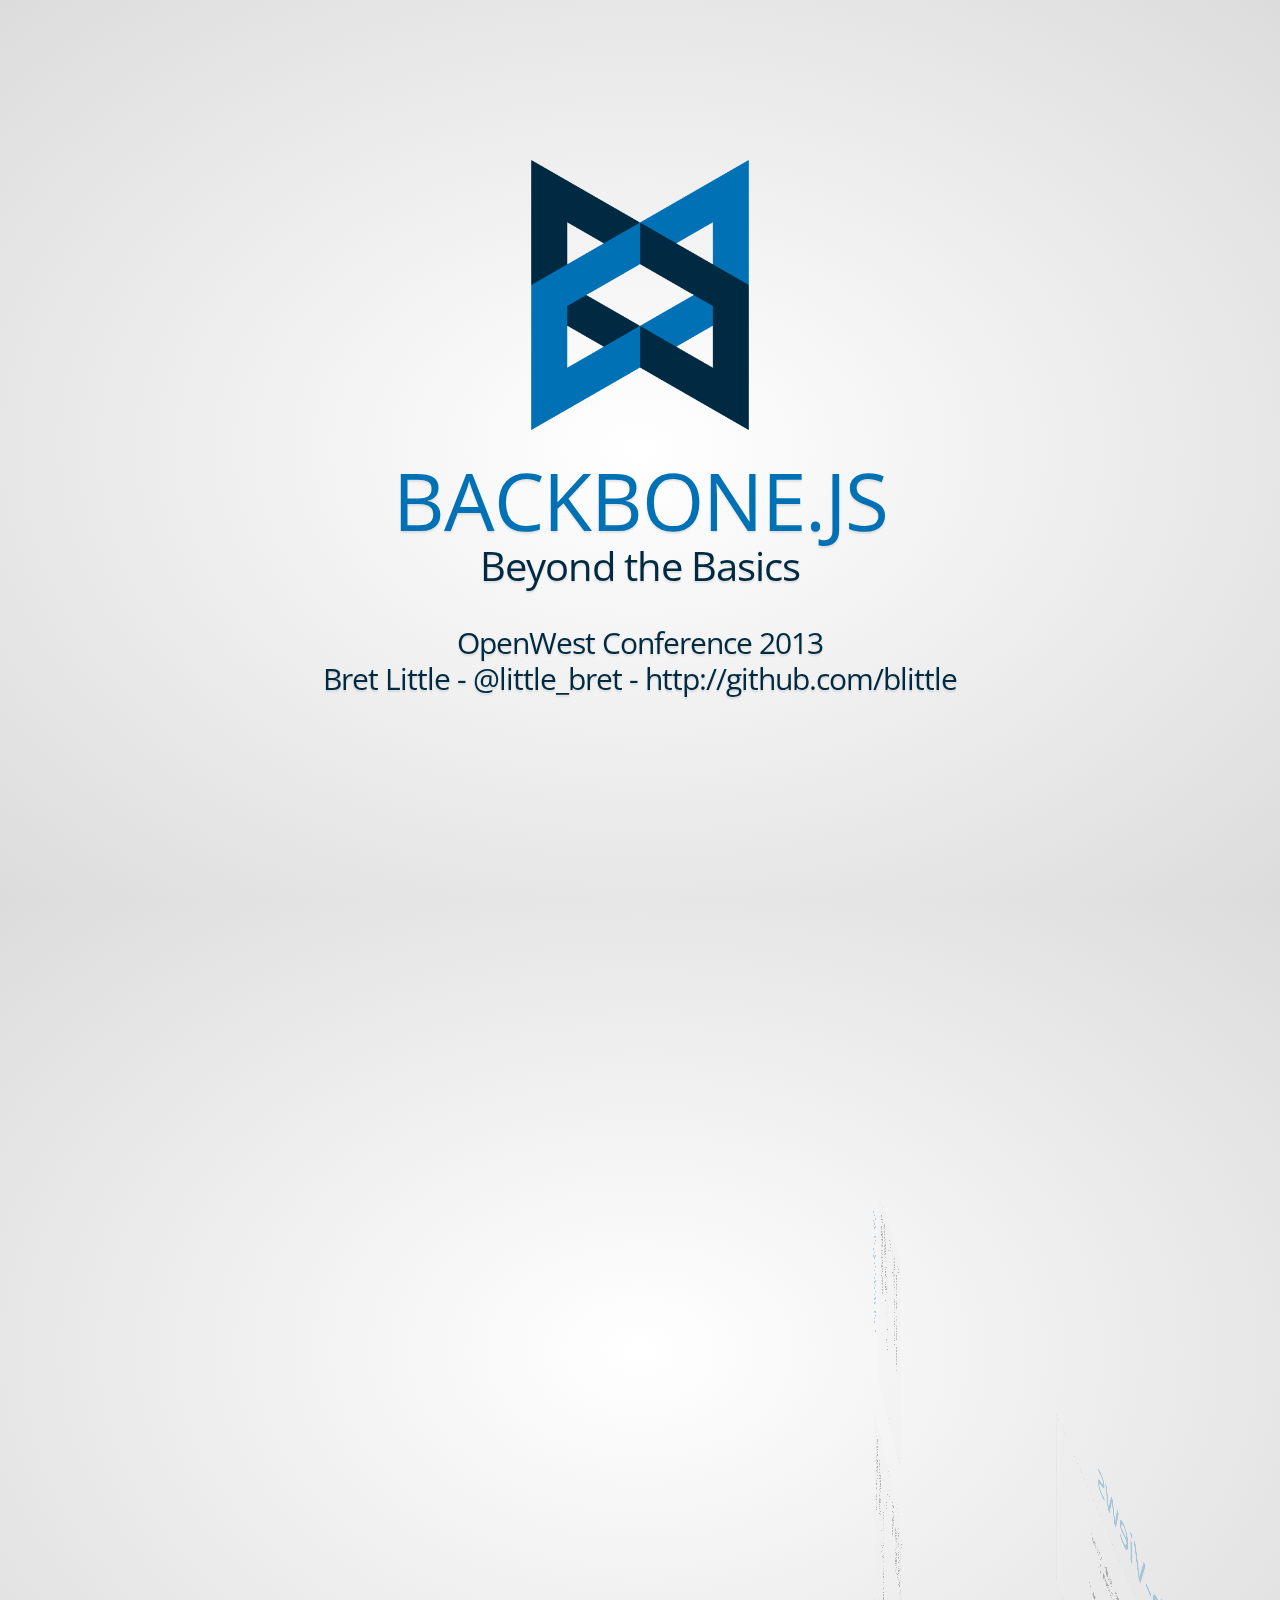
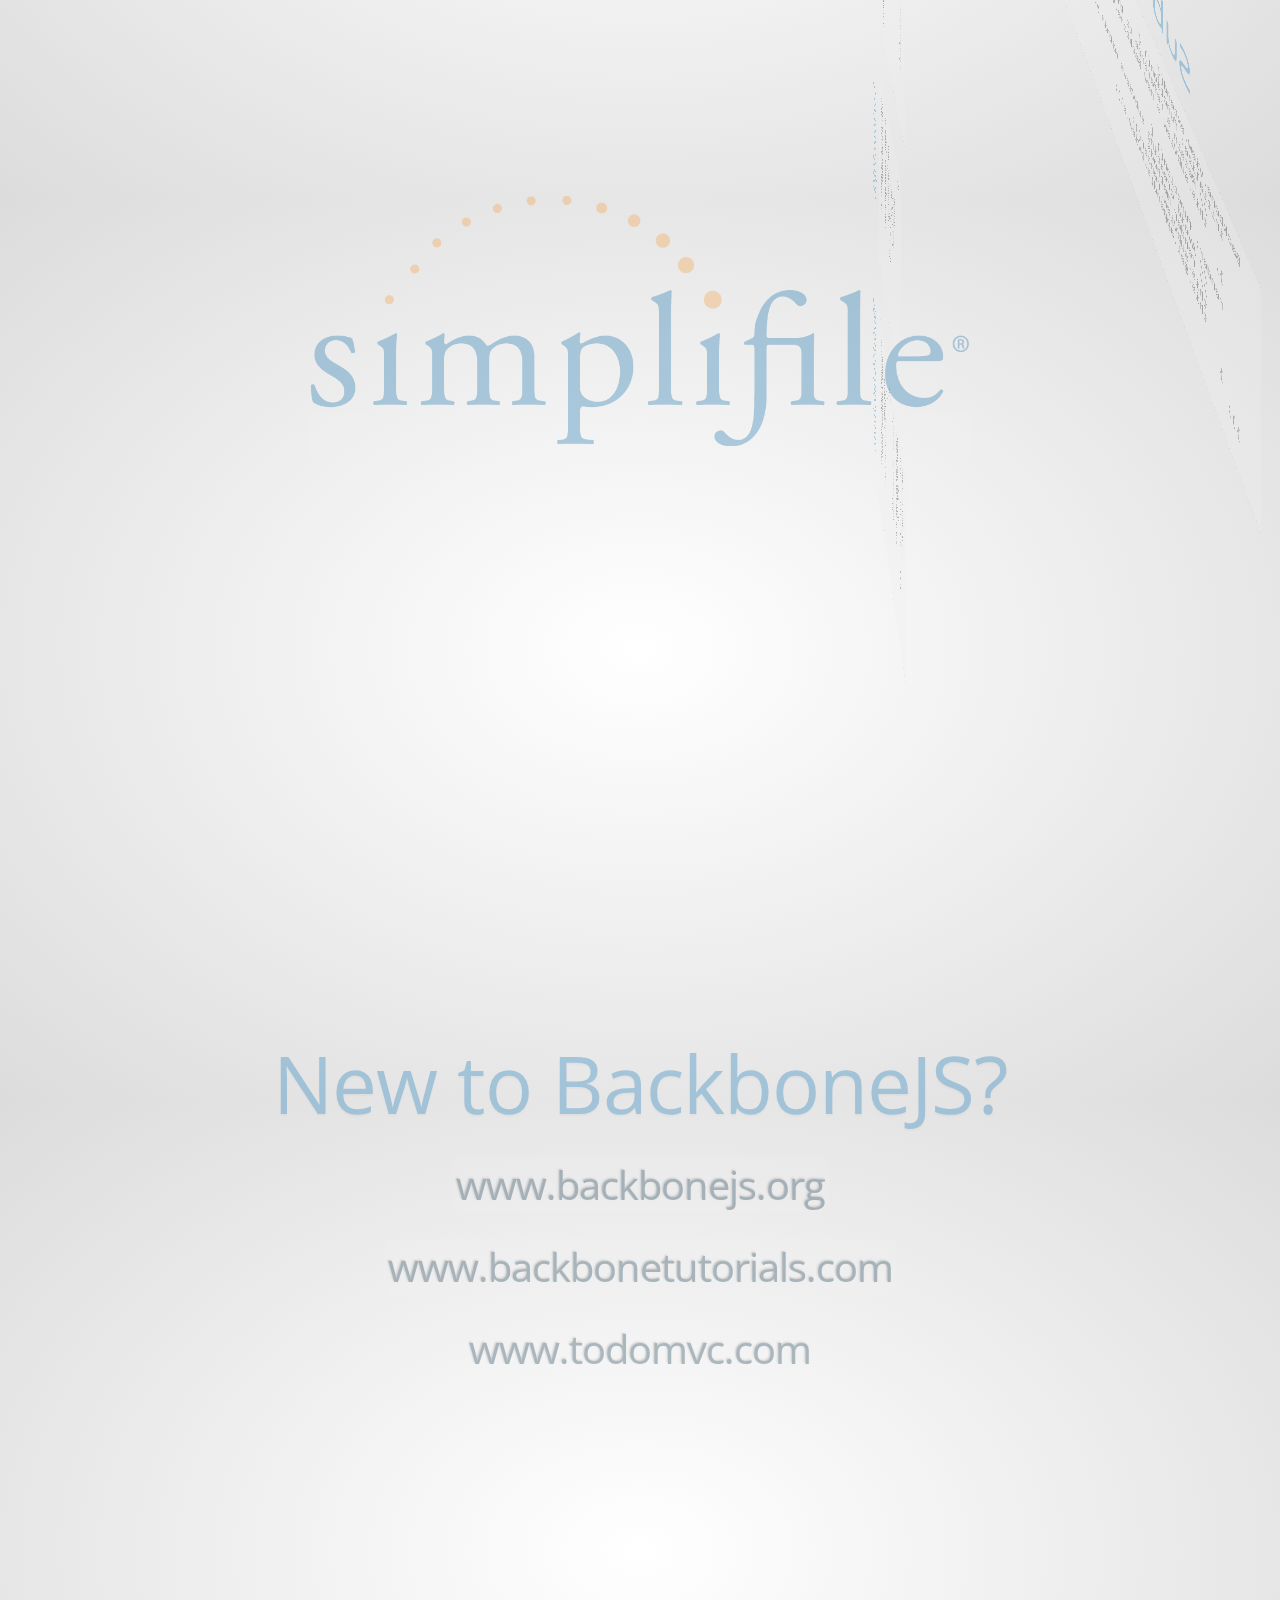
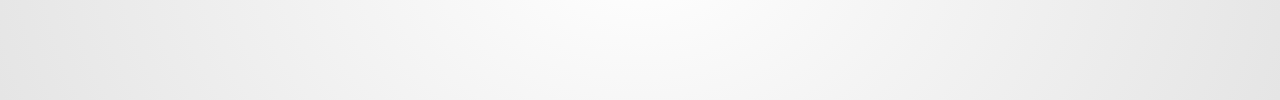
==== commit fc08a09f: "Add more to backbone presentation" ====
--- a/backbone-beyond/index.html
+++ b/backbone-beyond/index.html
@@ -30,20 +30,223 @@
 
 <div id="impress">
 
-    <div id="bored" class="step slide" data-x="-1000" data-y="-1500">
+    <div class="step slide" data-x="-1000" data-y="-1500">
         <img src="images/bb-logo.png" height="50%">
         <h1>BACKBONE.JS</h1><h2>Beyond the Basics</h2>
         <br/>
         <div>OpenWest Conference 2013</div>
         <div>Bret Little - @little_bret - http://github.com/blittle</div>
     </div>
-
-    <div id="its-in-3d" class="step" data-x="6200" data-y="4300" data-z="-100" data-rotate-x="-40" data-rotate-y="10" data-scale="2">
-        <p><span class="have">have</span> <span class="you">you</span> <span class="noticed">noticed</span> <span class="its">it's</span> <span class="in">in</span> <b>3D<sup>*</sup></b>?</p>
-        <span class="footnote">* beat that, prezi ;)</span>
-    </div>
-
-   
+    <div class="step slide" data-x="-1000" data-y="0">
+        <a href="https://simplifile.com/eRecording/pdfs/open-positions/130220-software-developer.pdf"><img src="images/sf-logo.png" style="margin-top:20%" height="250px"></a>
+    </div>
+    <div class="step slide" data-x="-1000" data-y="1000">
+        <h1>New to BackboneJS?</h1>
+        <br/>
+        <h2><a href="http://www.backbonejs.org">www.backbonejs.org</a></h2>
+        <br/>
+        <h2><a href="http://www.backbonetutorials.com">www.backbonetutorials.com</a></h2>
+        <br/>
+        <h2><a href="http://www.todomvc.com">www.todomvc.com</a></h2>
+    </div>
+    <div class="step slide" data-x="0" data-y="1000" data-z="0" data-rotate-x="0" data-rotate-y="90" data-scale="1">
+        <h1>Remember to unbind events!</h1>
+        <pre>
+        <code>
+    var myModel = new Backbone.Model();
+
+    // Traditional backbone model event binding 
+    myModel.on("change", this.doSomething);
+    
+    // Bind events within a view. 
+    // Introduced in Backbone v0.9.9
+    this.listenTo(myModel, "change", this.doSomethingElse);
+        </code>
+        <span>
+        </pre>
+    </div>
+    <div class="step slide" data-x="0" data-y="1000" data-z="-1000" data-rotate-x="0" data-rotate-y="90" data-scale="1">
+        <h1>Sub-Views</h1>
+        <pre>
+        <code>
+    Backbone.View.extend({
+        initialize: function() {
+            // Retain a reference to the sub view
+            this.subView = new Backbone.View();
+        },
+
+        render: function() {
+            // Avoid creating subViews within your
+            // render methods
+            this.subView.render();
+            this.$el.append(subView.el);
+        }
+    });
+        </code>
+        </pre>
+    </div>
+    <div class="autoHide step slide" data-x="0" data-y="1000" data-z="-2000" data-rotate-x="0" data-rotate-y="90" data-scale="1">
+        <h1>Cache Templates</h1>
+        <pre><code>
+    Backbone.View.extend({
+        initialize: function() {
+
+        },
+
+        render: function() {
+            // Non-cached!! Don't do!
+            this.$el.html(
+                _.template(myTemplate, {})
+            );
+        }
+    });
+        </code></pre>
+    </div>
+    <div class="autoHide step slide" data-x="0" data-y="1000" data-z="-2000" data-rotate-x="0" data-rotate-y="90" data-scale="1">
+        <h1>Cache Templates</h1>
+        <pre><code>
+    Backbone.View.extend({
+
+        // Cached template 
+        template: _.template(myTemplate),
+
+        initialize: function() {
+
+        },
+
+        render: function() {
+            this.$el.html(
+                this.template({})
+            );
+        }
+    });
+        </code></pre>
+    </div>
+   <div class="autoHide step slide" data-x="0" data-y="1000" data-z="-3000" data-rotate-x="0" data-rotate-y="90" data-scale="1">
+       <h1>Avoid DOM Reflows</h1>
+       <pre><code>
+    Backbone.View.extend({
+
+        render: function() {
+            var $el = this.$el;
+            
+            // Avoid!!
+            this.collection.each(function(model) {
+                var row = new Backbone.View({
+                    model: model
+                });
+
+                $el.append(row.el);
+                row.render();
+            });
+        }
+        
+    });
+       </code></pre>
+   </div>
+
+    <div class="autoHide step slide" data-x="0" data-y="1000" data-z="-3000" data-rotate-x="0" data-rotate-y="90" data-scale="1">
+       <h1>Avoid DOM Reflows</h1>
+       <pre><code>
+    Backbone.View.extend({
+
+        render: function() {
+            var $partial = $('&#60;div/&#62;');
+            
+            // Only one append to the DOM, causing
+            // only one reflow!
+            this.collection.each(function(model) {
+                var row = new Backbone.View({
+                    model: model
+                });
+
+                $partial.append(row.el);
+                row.render();
+            });
+
+            this.$el.append($partial[0]);
+        }
+    });
+       </code></pre>
+   </div>
+
+   <div class="step slide" data-x="0" data-y="2000" data-z="-3000" data-rotate-z="90" data-rotate-x="0" data-rotate-y="90" data-scale="1">
+        <h1>Use Promises</h1>
+        <pre><code>
+    var model = new MyModel();
+    // Success Callback Method
+    model.fetch({
+        success: function() {
+           console.log("finished request"); 
+        }
+    });
+
+    // Promises
+    model.fetch().done(function() {
+        console.log("finished request");
+    });
+        </code></pre>
+   </div>
+
+   <div class="step slide" data-x="0" data-y="3000" data-z="-3000" data-rotate-z="90" data-rotate-x="0" data-rotate-y="90" data-scale="1">
+        <pre><code>
+    // Success Callback Method
+    model1.fetch({
+        success: function() {
+            model2.fetch({
+                success: function() {
+                    console.log("Both requests completed");
+                }
+            });
+        }
+    });
+    
+    // Promises
+    $.when(
+        model1.fetch(),
+        model2.fetch()
+    ).done(function() {
+        console.log("Both requests completed");
+    });
+        </code></pre>
+   </div>
+   <div class="step slide" data-x="0" data-y="4000" data-z="-3000" data-rotate-z="90" data-rotate-x="0" data-rotate-y="90" data-scale="1">
+        <h1>Custom AJAX</h1>
+        <pre><code>
+    // Don't rush to override Backbone.sync
+    // only do so when necessary.
+
+    var MyModel = Backbone.Model.extend({
+        url: "/app/document",
+        submit: function(options) {
+            return this.save({}, _.extend({
+                type: "POST",
+                url: "/app/submit"
+            }, options));
+        }
+    });
+        </code></pre>
+   </div>
+   <div class="step slide" data-x="0" data-y="5000" data-z="-3000" data-rotate-z="90" data-rotate-x="0" data-rotate-y="90" data-scale="1">
+        <h1>Model Validation</h1>
+        <pre><code>
+    var DocumentModel = Backbone.Model.extend({
+        validate: function(attrs, options) {
+           if(!attrs.name) {
+              return "Model must have a name";
+           }
+        }
+    });
+
+    var document = new DocumentModel();
+
+    // Will not save but trigger an error
+    document.save({pages: 5});
+    
+    // Will not validate in Backbone &#62; v0.9.10
+    document.set({pages: 5});
+        </code></pre>
+   </div>
     <div id="overview" class="step" data-x="3000" data-y="1500" data-scale="10">
     </div>
 
--- a/backbone-beyond/css/impress-demo.css
+++ b/backbone-beyond/css/impress-demo.css
@@ -33,6 +33,23 @@
     vertical-align: baseline;
 }
 
+pre {
+    margin-top: 40px;
+    text-align: left;
+}
+
+code {
+    text-align: left;
+}
+
+.autoHide {
+    opacity: 0!important;
+}
+
+.autoHide.active {
+    opacity: 1!important;
+}
+
 /* HTML5 display-role reset for older browsers */
 article, aside, details, figcaption, figure, 
 footer, header, hgroup, menu, nav, section {
@@ -42,7 +59,9 @@
     line-height: 1;
 }
 ol, ul {
-    list-style: none;
+#    list-style: none;
+    text-align: left;
+    line-height:50px;
 }
 blockquote, q {
     quotes: none;
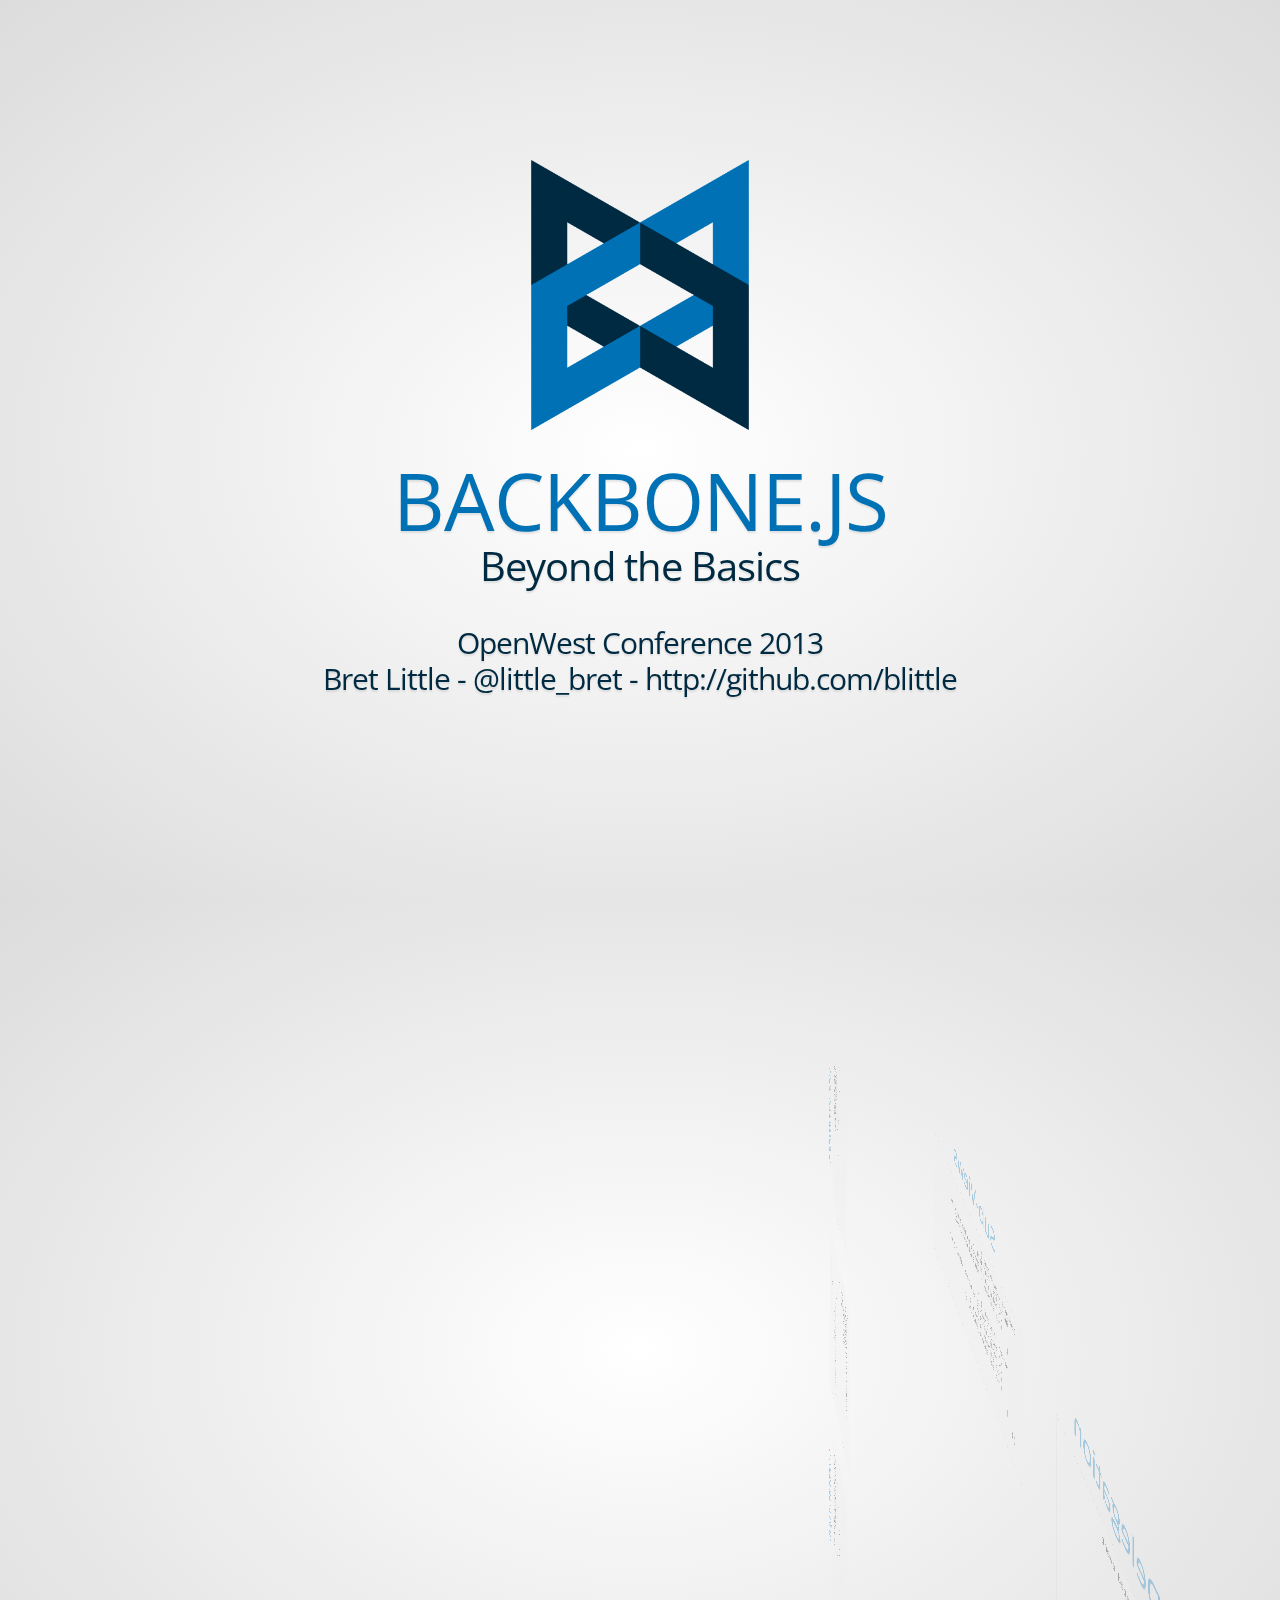
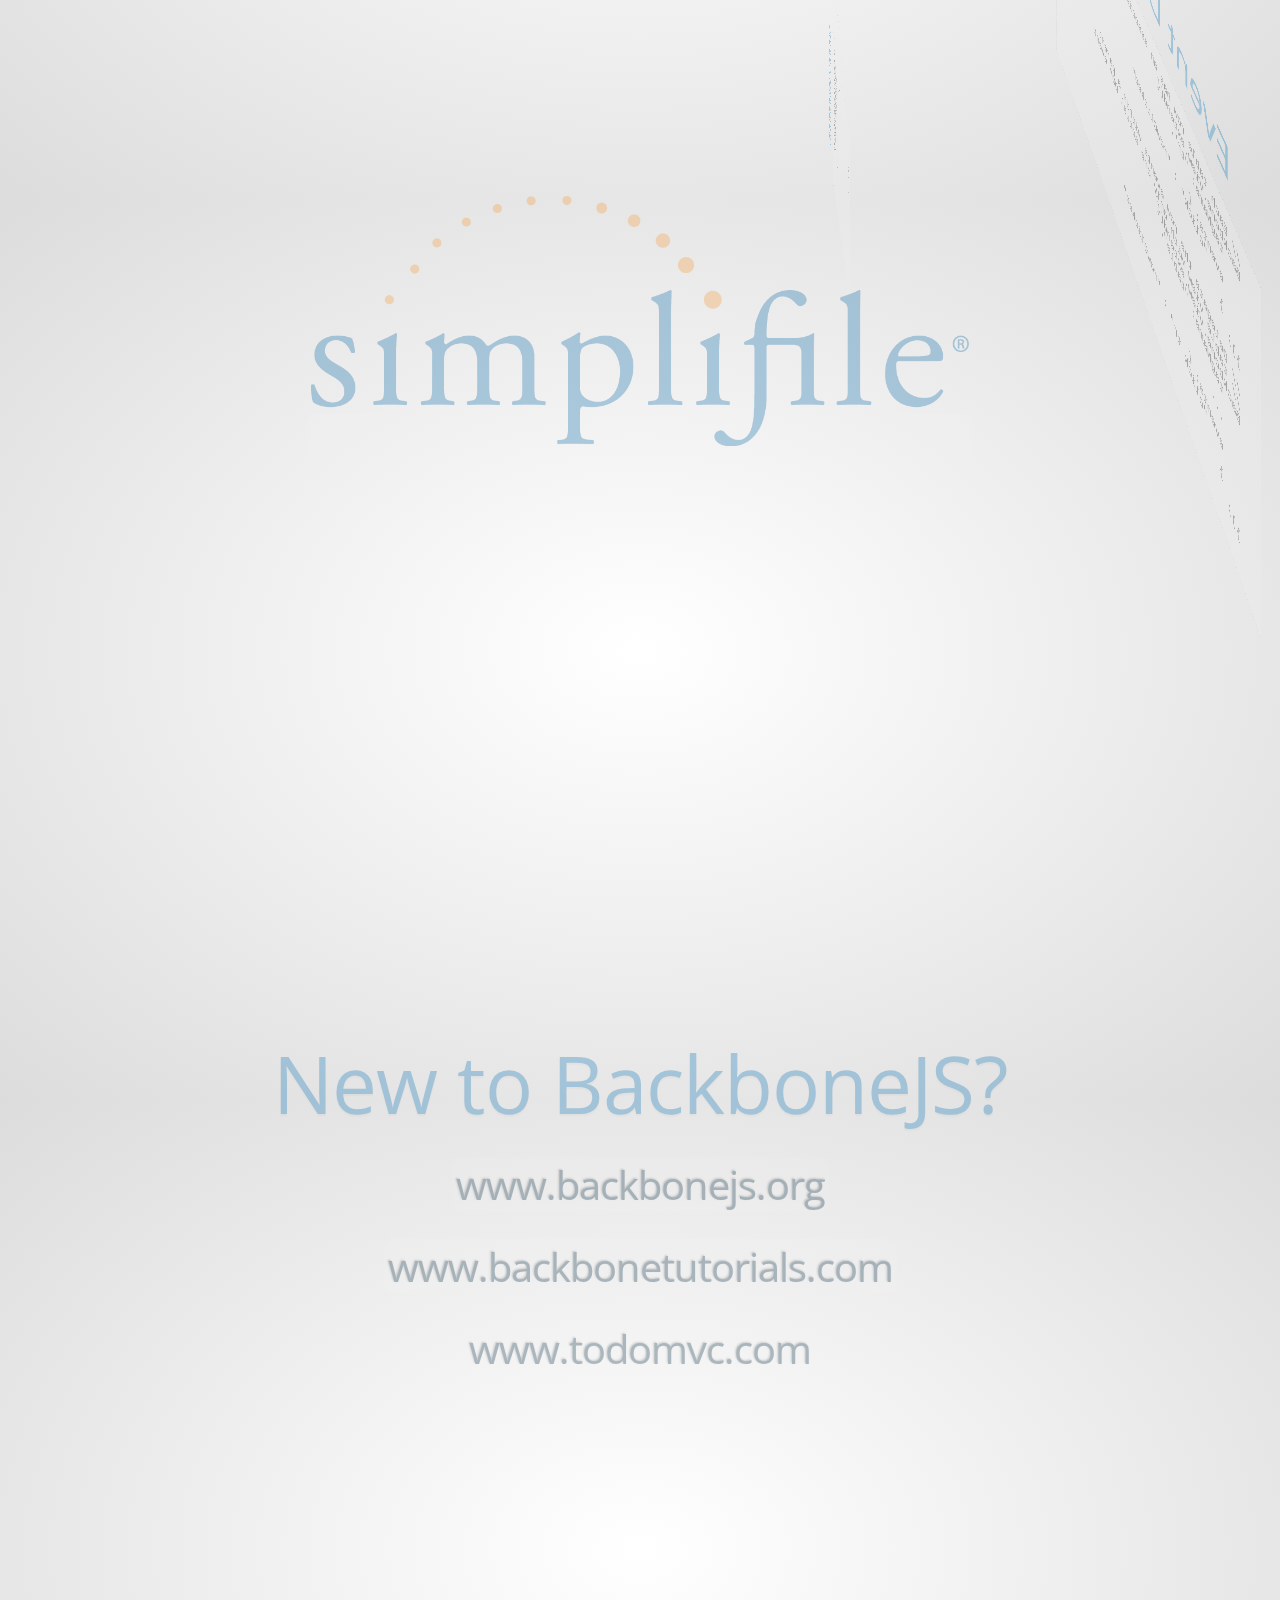
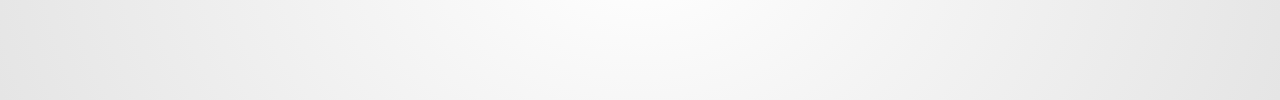
==== commit 20969665: "Add a slide for event delegation and global selectors" ====
--- a/backbone-beyond/index.html
+++ b/backbone-beyond/index.html
@@ -49,6 +49,29 @@
         <br/>
         <h2><a href="http://www.todomvc.com">www.todomvc.com</a></h2>
     </div>
+    <div class="step slide" data-x="0" data-y="1000" data-z="1000" data-rotate-x="0" data-rotate-y="90" data-scale="1">
+        <h1>Don't use global jQuery Selectors</h1>
+        <pre>
+        <code>
+    var myView = Backbone.View.extend({
+        initialize: function() {
+
+        },
+
+        render: function() {
+            // Globally select all instances in the DOM
+            $('.someClass');
+
+            // Shorthand for this.$el.find('.someClass') 
+            // the selection search will only 
+            // happen within this view
+            this.$('.someClass');
+        }
+    });
+        </code>
+        <span>
+        </pre>
+    </div>
     <div class="step slide" data-x="0" data-y="1000" data-z="0" data-rotate-x="0" data-rotate-y="90" data-scale="1">
         <h1>Remember to unbind events!</h1>
         <pre>
@@ -66,6 +89,33 @@
         </pre>
     </div>
     <div class="step slide" data-x="0" data-y="1000" data-z="-1000" data-rotate-x="0" data-rotate-y="90" data-scale="1">
+        <h1>Event Delegation</h1>
+        <pre>
+        <code>
+    // Each table row has an associated event
+    Backbone.View.extend({
+        tagName: "tr",        
+
+        events: {
+            "click" : "rowClicked"
+        }
+    });
+
+    // Delegate the row events within a parent
+    // table view with only one actual DOM event    
+    Backbone.View.extend({
+        tagName: "table", 
+
+        ...       
+
+        events: {
+            "click tr" : "rowClicked"
+        }
+    });
+        </code>
+        </pre>
+    </div>
+    <div class="step slide" data-x="0" data-y="1000" data-z="-2000" data-rotate-x="0" data-rotate-y="90" data-scale="1">
         <h1>Sub-Views</h1>
         <pre>
         <code>
@@ -85,7 +135,7 @@
         </code>
         </pre>
     </div>
-    <div class="autoHide step slide" data-x="0" data-y="1000" data-z="-2000" data-rotate-x="0" data-rotate-y="90" data-scale="1">
+    <div class="autoHide step slide" data-x="0" data-y="1000" data-z="-3000" data-rotate-x="0" data-rotate-y="90" data-scale="1">
         <h1>Cache Templates</h1>
         <pre><code>
     Backbone.View.extend({
@@ -102,7 +152,7 @@
     });
         </code></pre>
     </div>
-    <div class="autoHide step slide" data-x="0" data-y="1000" data-z="-2000" data-rotate-x="0" data-rotate-y="90" data-scale="1">
+    <div class="autoHide step slide" data-x="0" data-y="1000" data-z="-3000" data-rotate-x="0" data-rotate-y="90" data-scale="1">
         <h1>Cache Templates</h1>
         <pre><code>
     Backbone.View.extend({
@@ -122,7 +172,7 @@
     });
         </code></pre>
     </div>
-   <div class="autoHide step slide" data-x="0" data-y="1000" data-z="-3000" data-rotate-x="0" data-rotate-y="90" data-scale="1">
+   <div class="autoHide step slide" data-x="0" data-y="1000" data-z="-4000" data-rotate-x="0" data-rotate-y="90" data-scale="1">
        <h1>Avoid DOM Reflows</h1>
        <pre><code>
     Backbone.View.extend({
@@ -145,7 +195,7 @@
        </code></pre>
    </div>
 
-    <div class="autoHide step slide" data-x="0" data-y="1000" data-z="-3000" data-rotate-x="0" data-rotate-y="90" data-scale="1">
+    <div class="autoHide step slide" data-x="0" data-y="1000" data-z="-4000" data-rotate-x="0" data-rotate-y="90" data-scale="1">
        <h1>Avoid DOM Reflows</h1>
        <pre><code>
     Backbone.View.extend({
@@ -170,7 +220,7 @@
        </code></pre>
    </div>
 
-   <div class="step slide" data-x="0" data-y="2000" data-z="-3000" data-rotate-z="90" data-rotate-x="0" data-rotate-y="90" data-scale="1">
+   <div class="step slide" data-x="0" data-y="2000" data-z="-4000" data-rotate-z="90" data-rotate-x="0" data-rotate-y="90" data-scale="1">
         <h1>Use Promises</h1>
         <pre><code>
     var model = new MyModel();
@@ -188,7 +238,7 @@
         </code></pre>
    </div>
 
-   <div class="step slide" data-x="0" data-y="3000" data-z="-3000" data-rotate-z="90" data-rotate-x="0" data-rotate-y="90" data-scale="1">
+   <div class="step slide" data-x="0" data-y="3000" data-z="-4000" data-rotate-z="90" data-rotate-x="0" data-rotate-y="90" data-scale="1">
         <pre><code>
     // Success Callback Method
     model1.fetch({
@@ -210,7 +260,7 @@
     });
         </code></pre>
    </div>
-   <div class="step slide" data-x="0" data-y="4000" data-z="-3000" data-rotate-z="90" data-rotate-x="0" data-rotate-y="90" data-scale="1">
+   <div class="step slide" data-x="0" data-y="4000" data-z="-4000" data-rotate-z="90" data-rotate-x="0" data-rotate-y="90" data-scale="1">
         <h1>Custom AJAX</h1>
         <pre><code>
     // Don't rush to override Backbone.sync
@@ -227,7 +277,7 @@
     });
         </code></pre>
    </div>
-   <div class="step slide" data-x="0" data-y="5000" data-z="-3000" data-rotate-z="90" data-rotate-x="0" data-rotate-y="90" data-scale="1">
+   <div class="step slide" data-x="0" data-y="5000" data-z="-4000" data-rotate-z="90" data-rotate-x="0" data-rotate-y="90" data-scale="1">
         <h1>Model Validation</h1>
         <pre><code>
     var DocumentModel = Backbone.Model.extend({
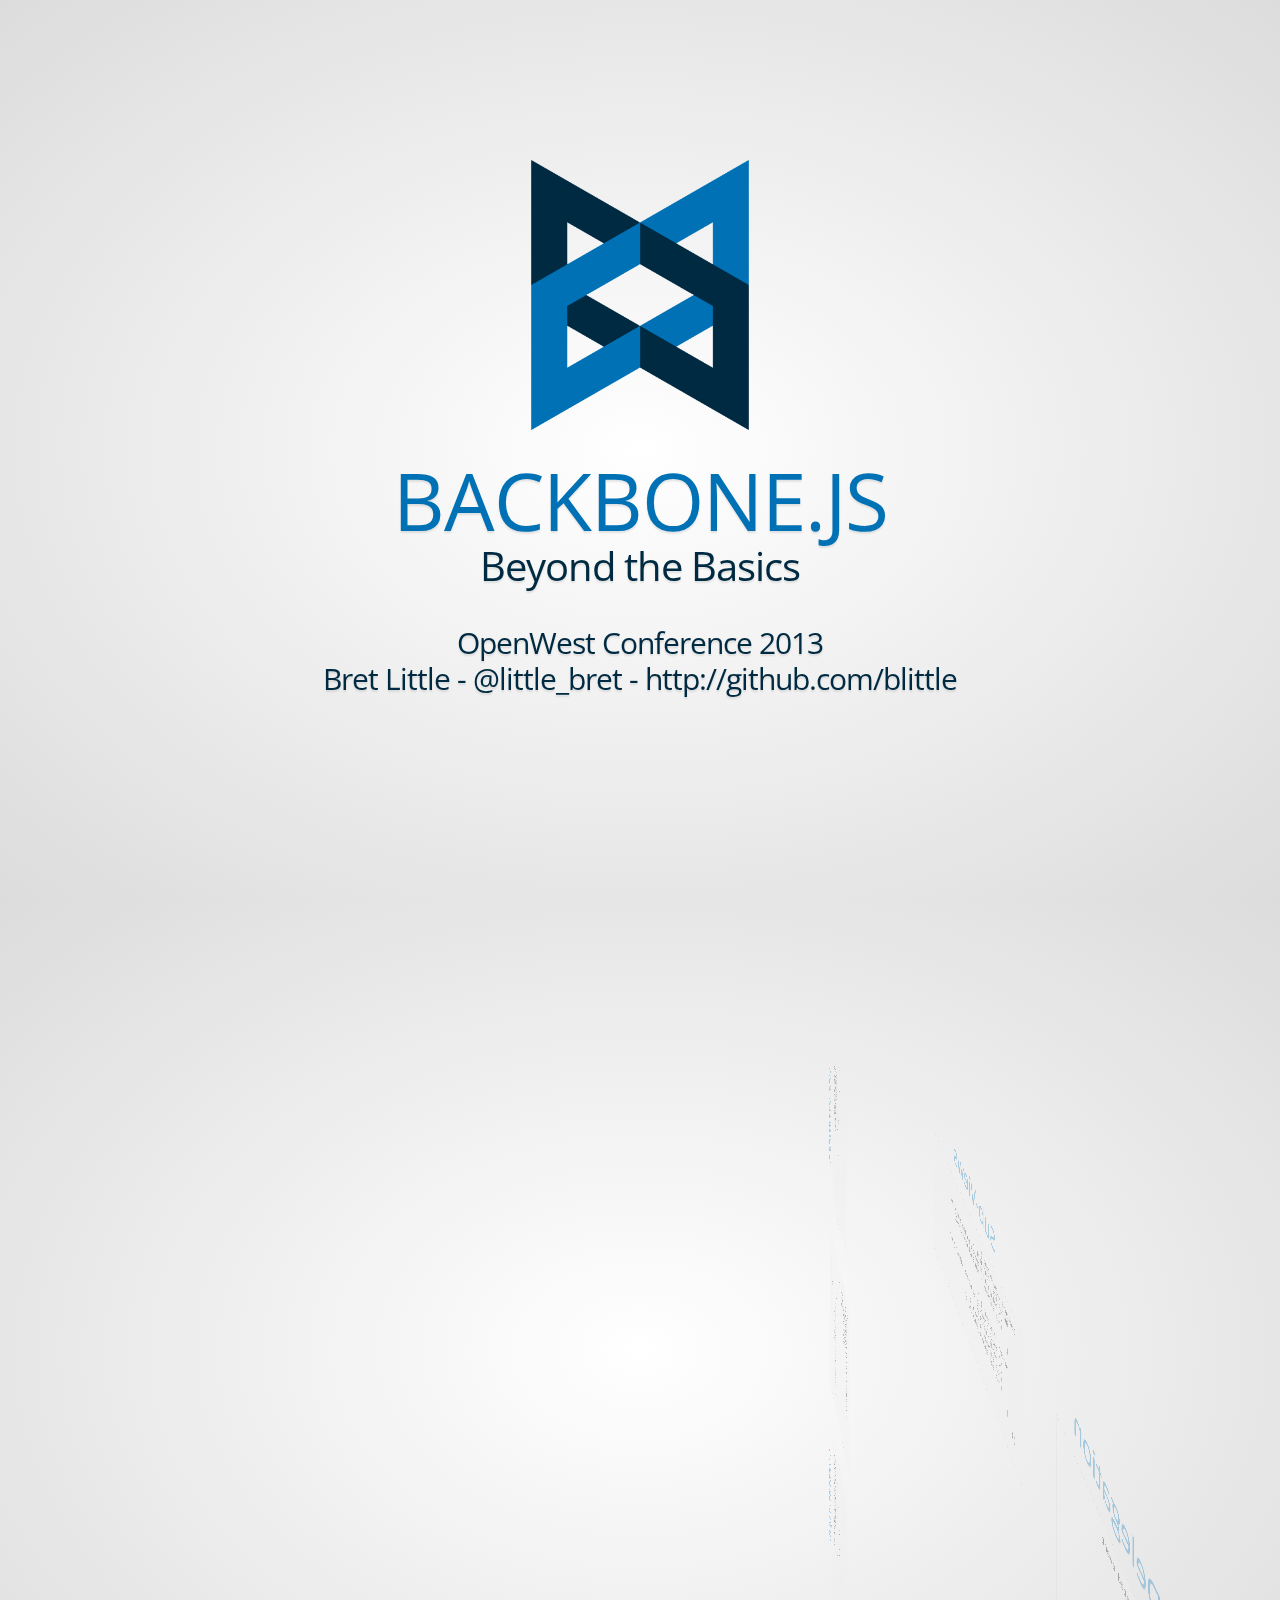
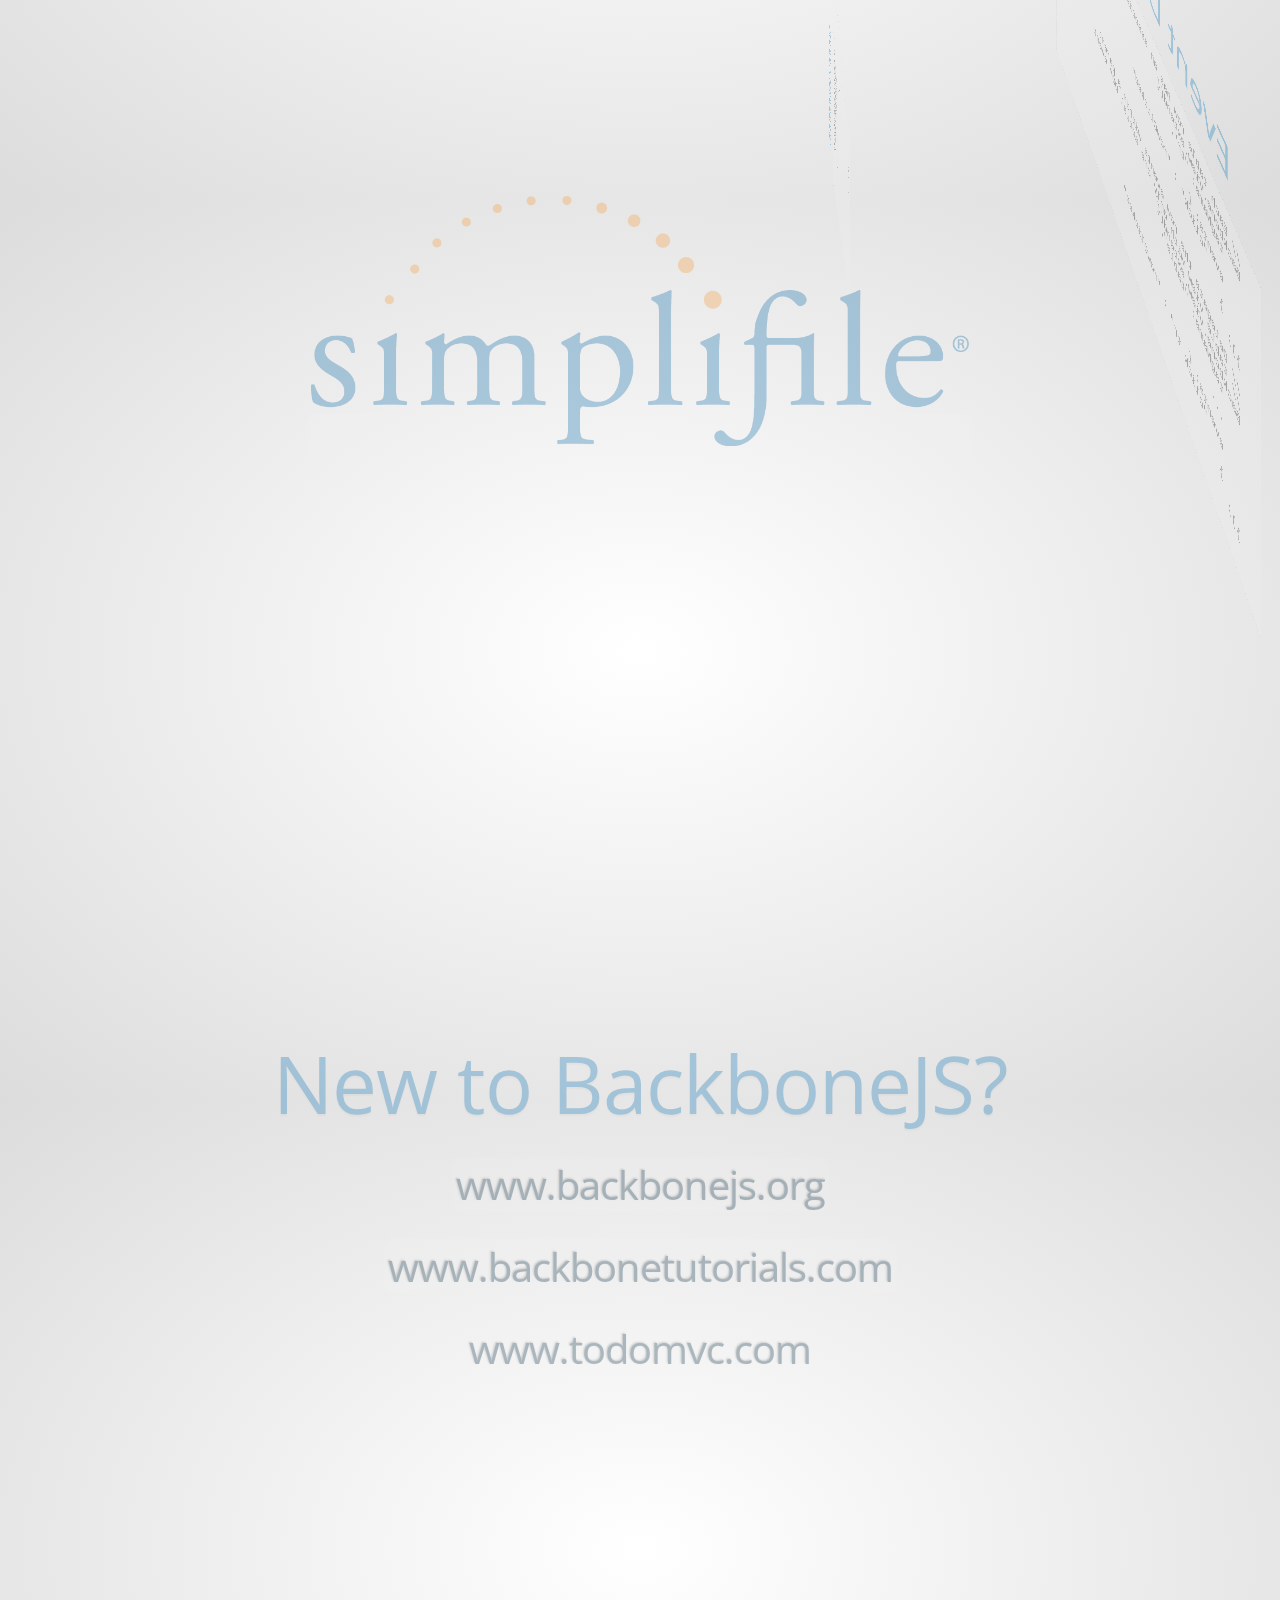
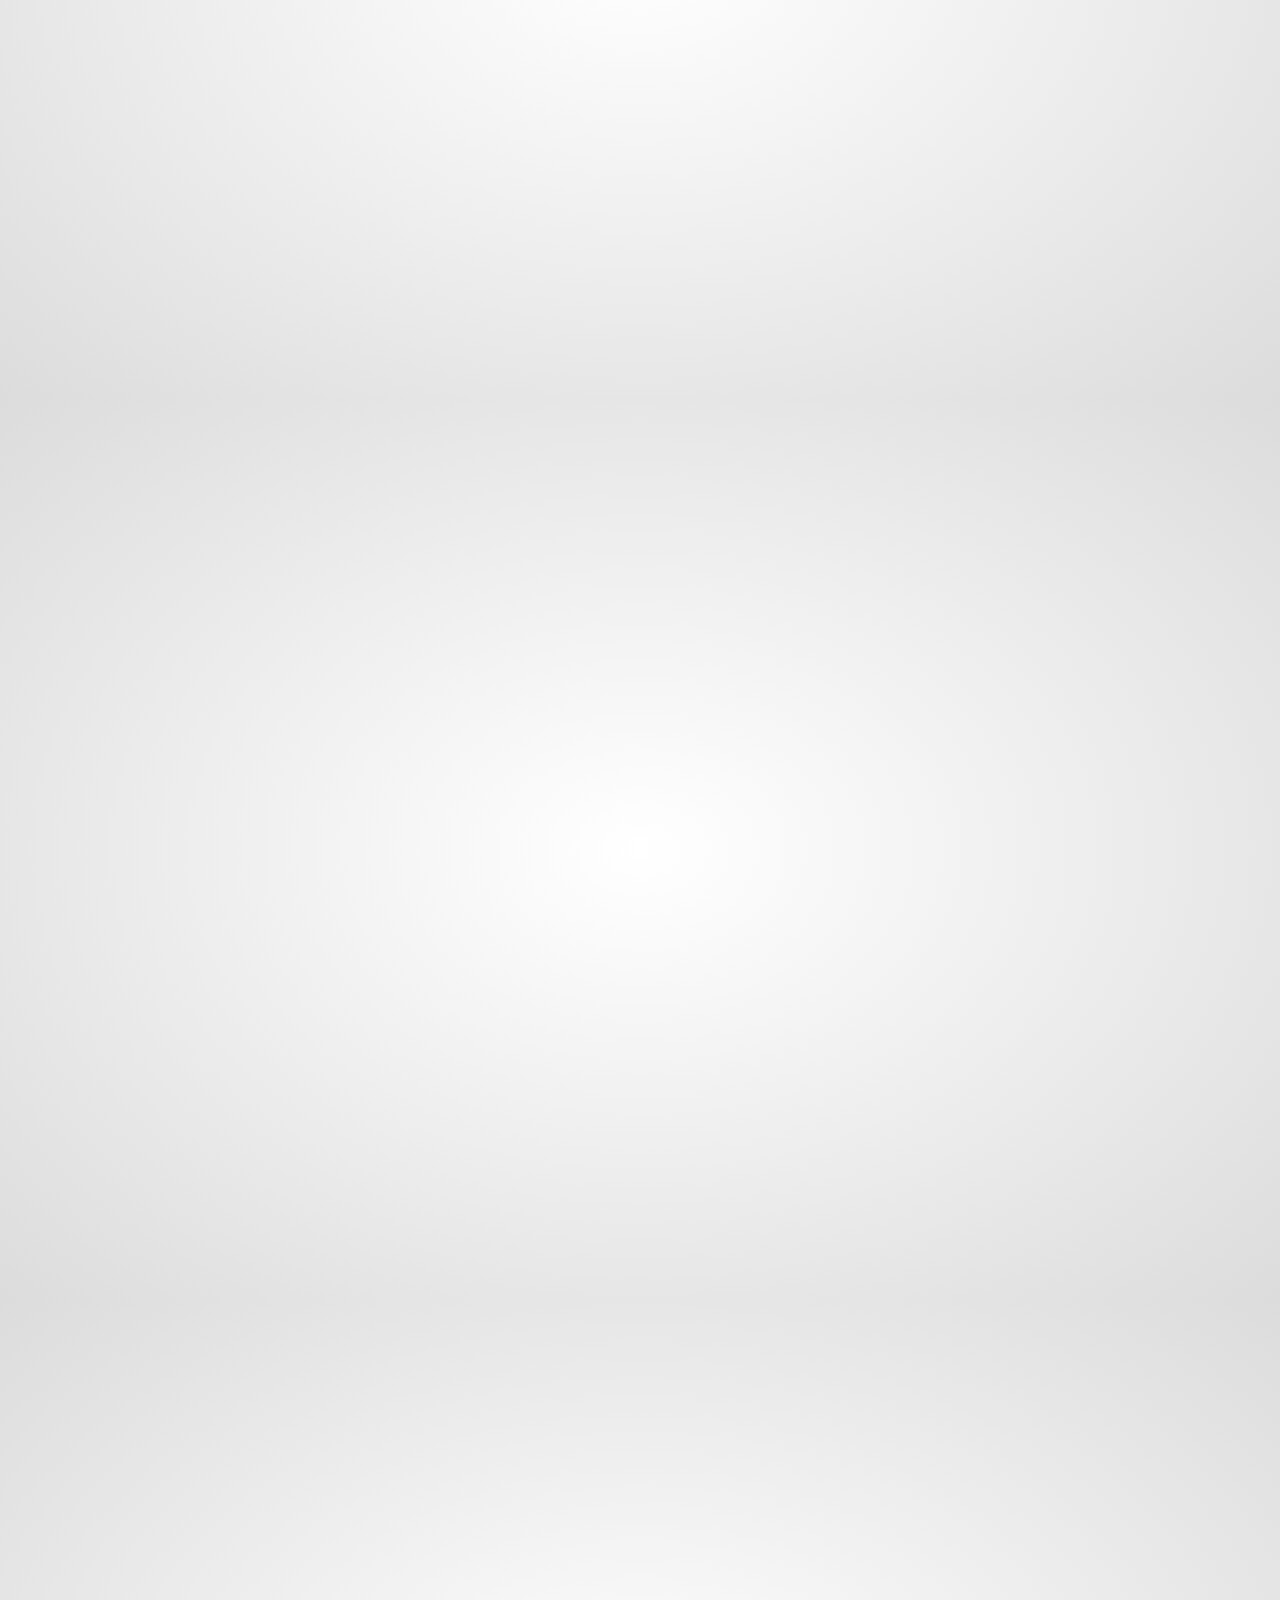
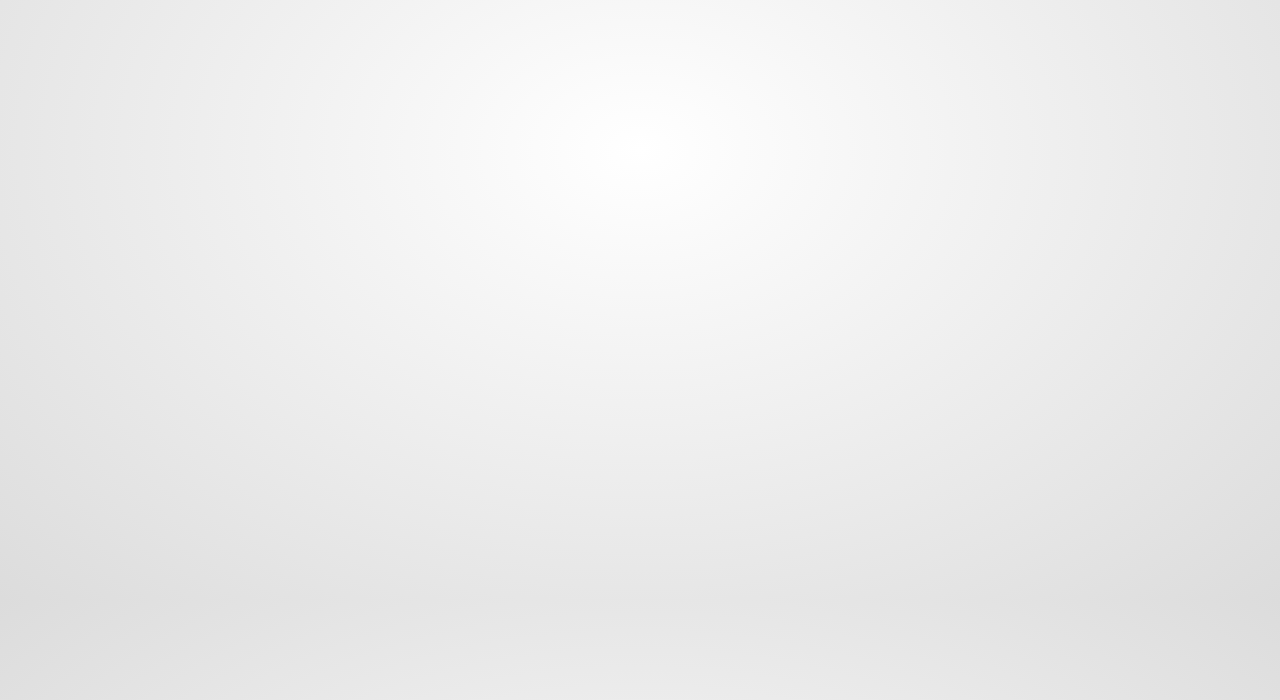
==== commit 93e585ce: "Add a backbone addon's slide" ====
--- a/backbone-beyond/index.html
+++ b/backbone-beyond/index.html
@@ -297,9 +297,17 @@
     document.set({pages: 5});
         </code></pre>
    </div>
-    <div id="overview" class="step" data-x="3000" data-y="1500" data-scale="10">
-    </div>
-
+   <div class="slide step" data-x="3000" data-y="2500" data-scale="3" data-rotate-y="340">
+        <h1>Backbone Addons</h1>
+        <ul>
+            <li>MarionetteJS - <a href="http://marionettejs.com/">http://marionettejs.com/</a></li>
+            <li>Backbone Layout Manager - <a href="https://github.com/tbranyen/backbone.layoutmanager">https://github.com/tbranyen/backbone.layoutmanager</a></li>
+            <li>Thorax - <a href="http://thoraxjs.org/">http://thoraxjs.org/</a></li>
+            <li>Chaplin - <a href="http://chaplinjs.org/">http://chaplinjs.org/</a></li>
+            <li>Relational Models - <a href="https://github.com/PaulUithol/Backbone-relational">Backbone Relational</a> / <a href="https://github.com/blittle/backbone-nested">Backbone Nested</a></li>
+            <li>Project Scaffolding - <a href="http://yeoman.io/">Yeoman</a> / <a href="http://brunch.io/">Brunch</a> / <a href="http://gruntjs.com/">Grunt</a></li>
+        </ul>   
+    </div>  
 </div>
 
 <!--
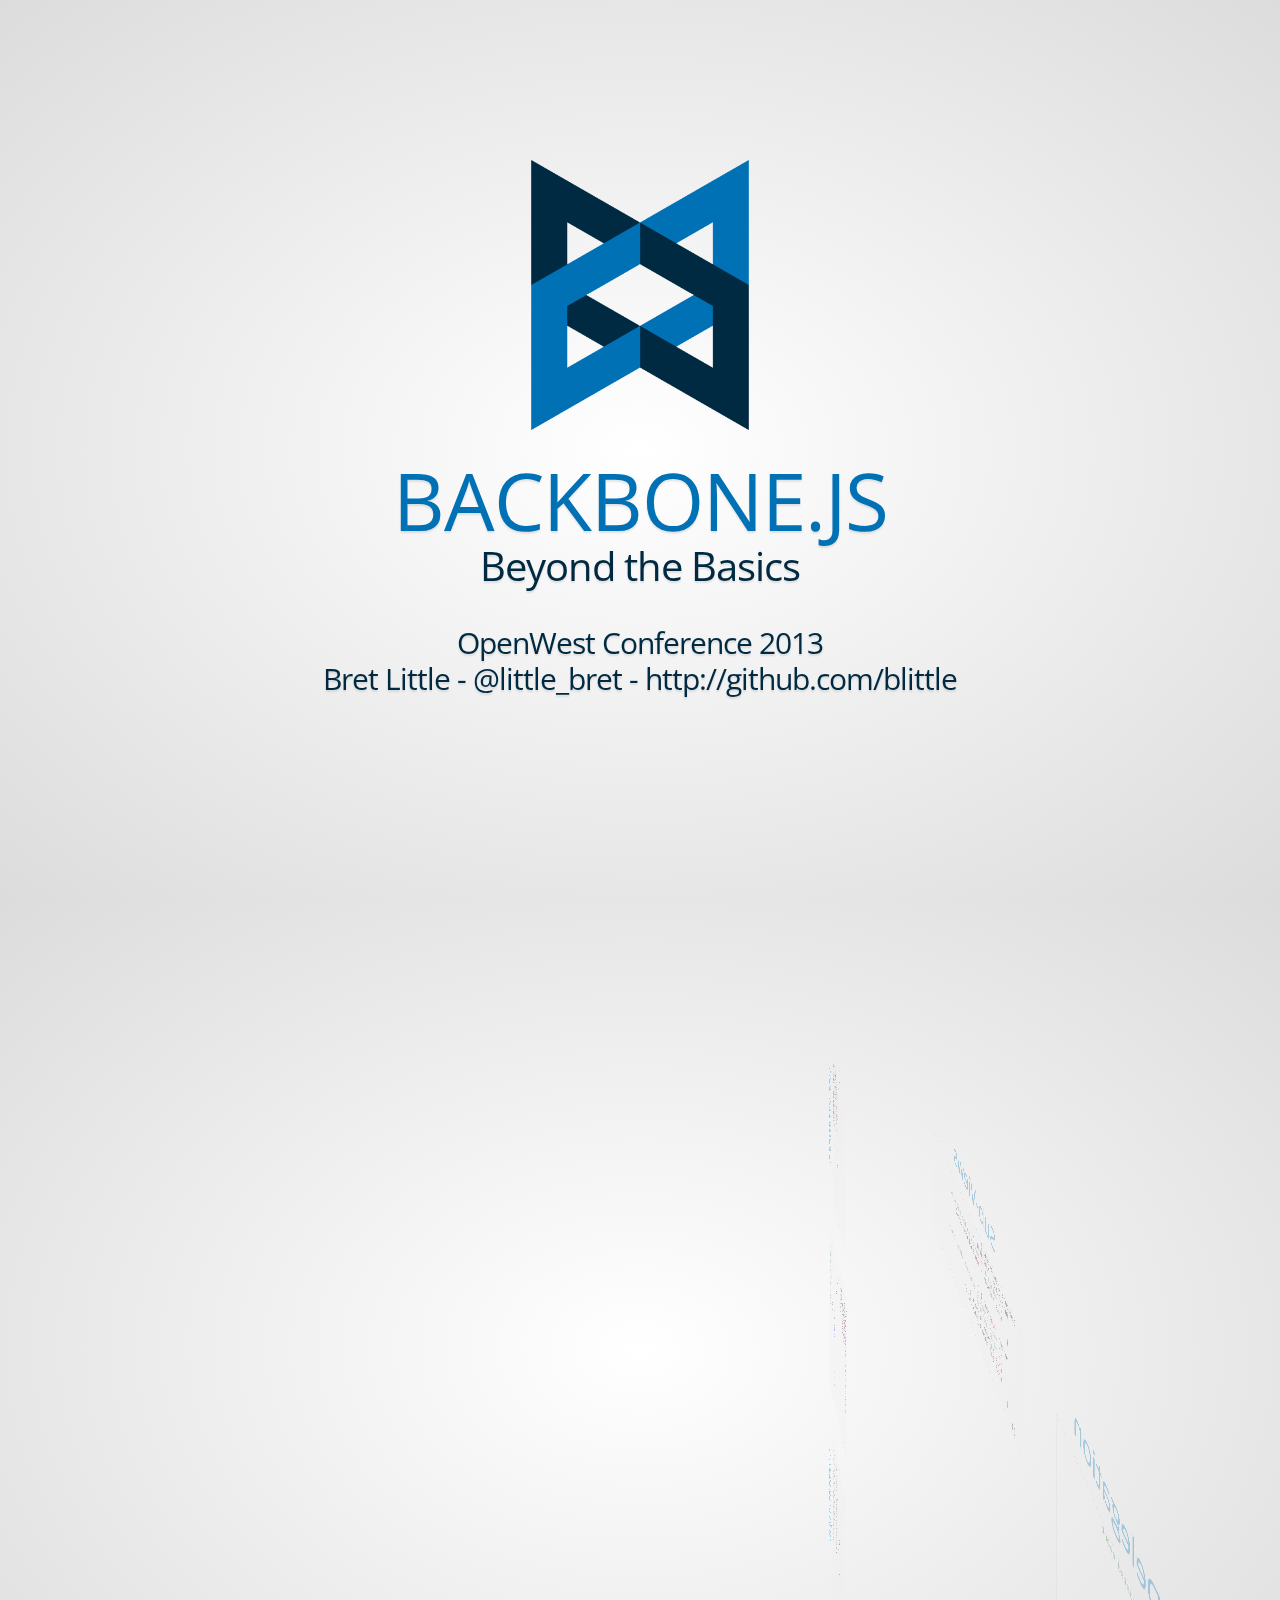
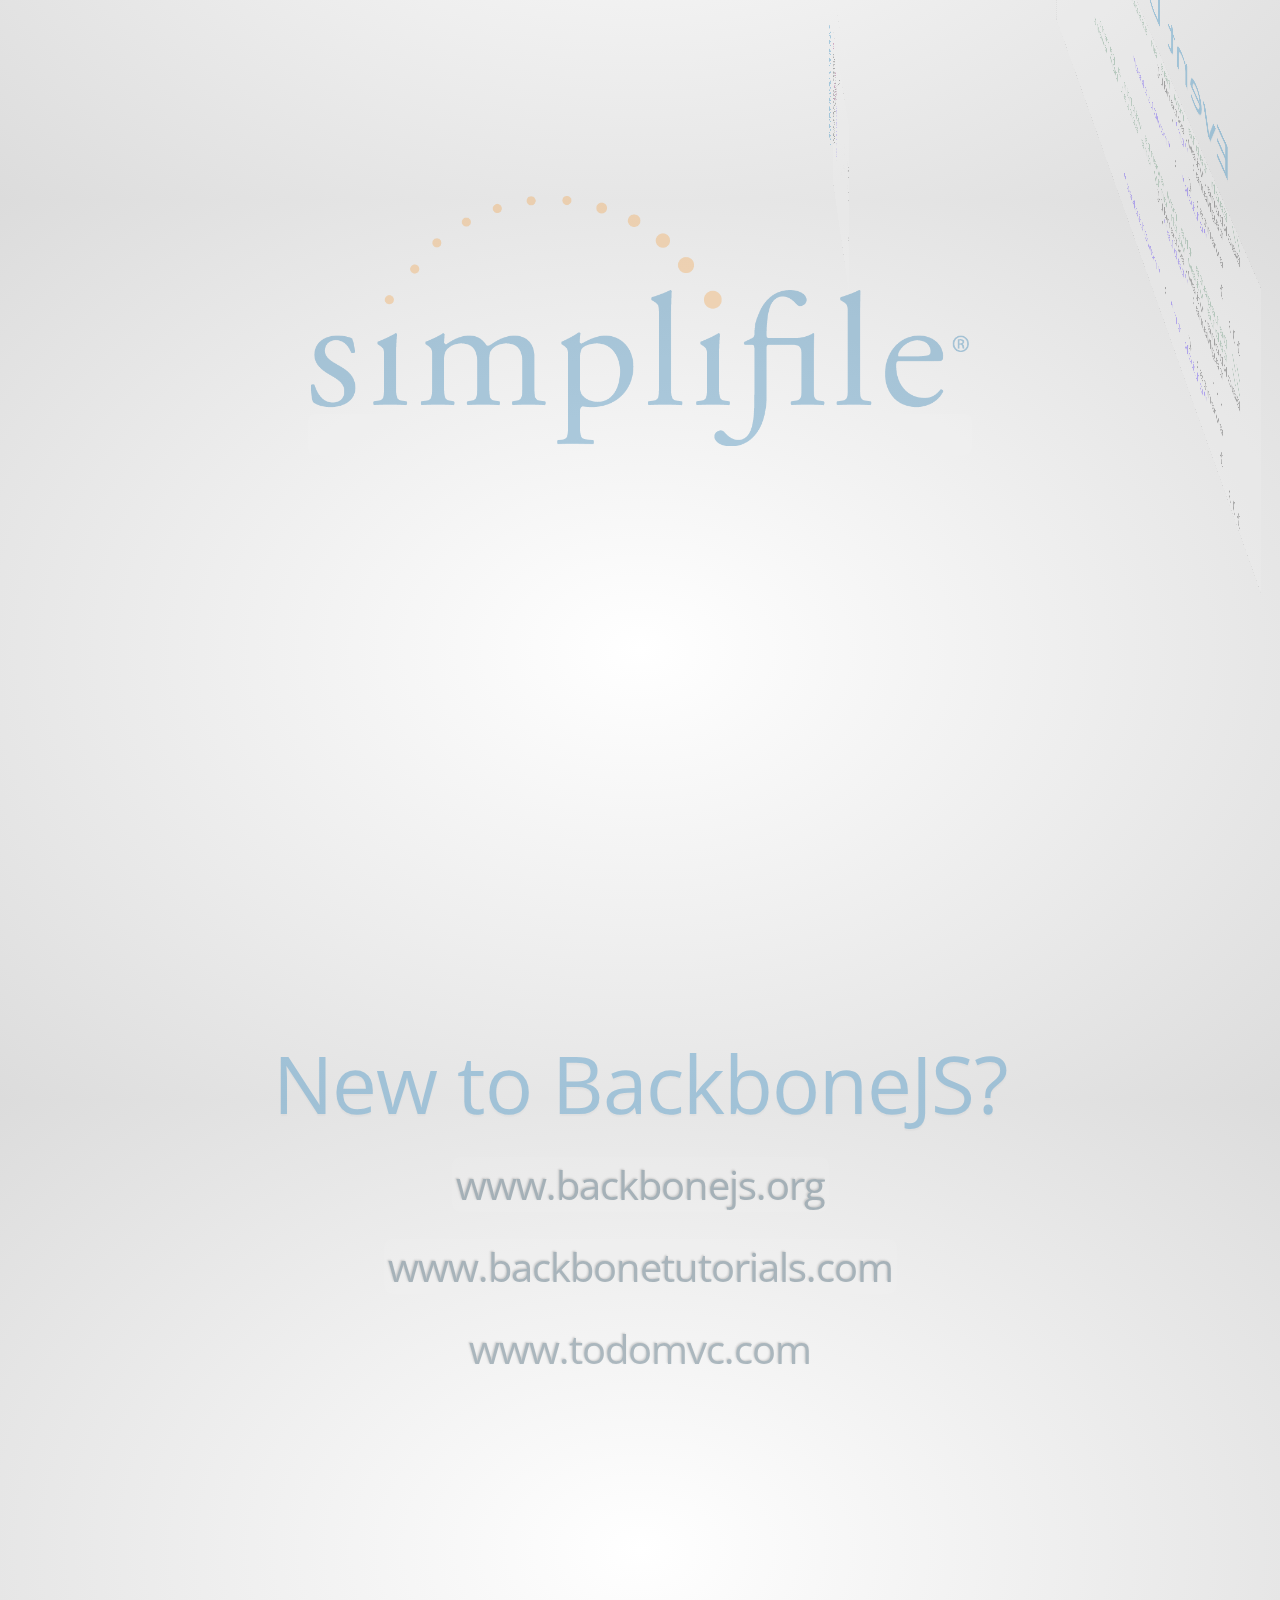
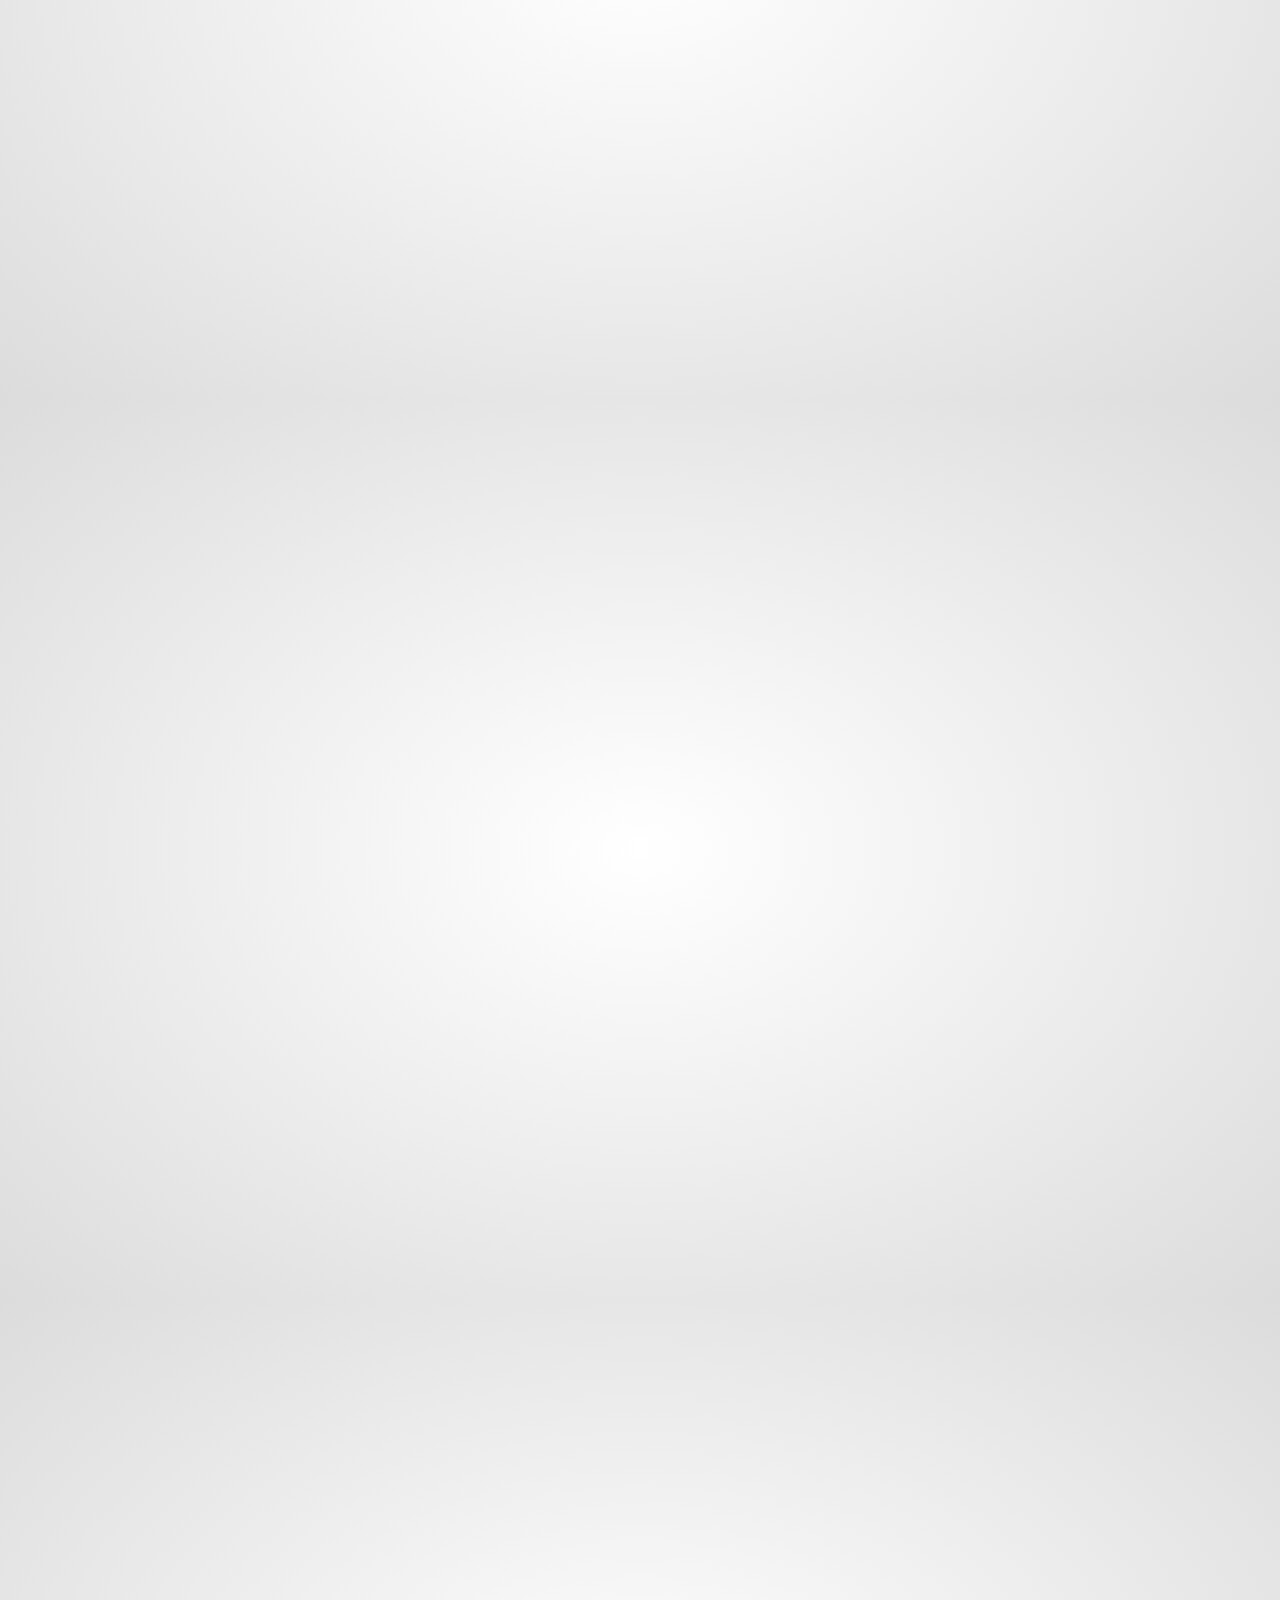
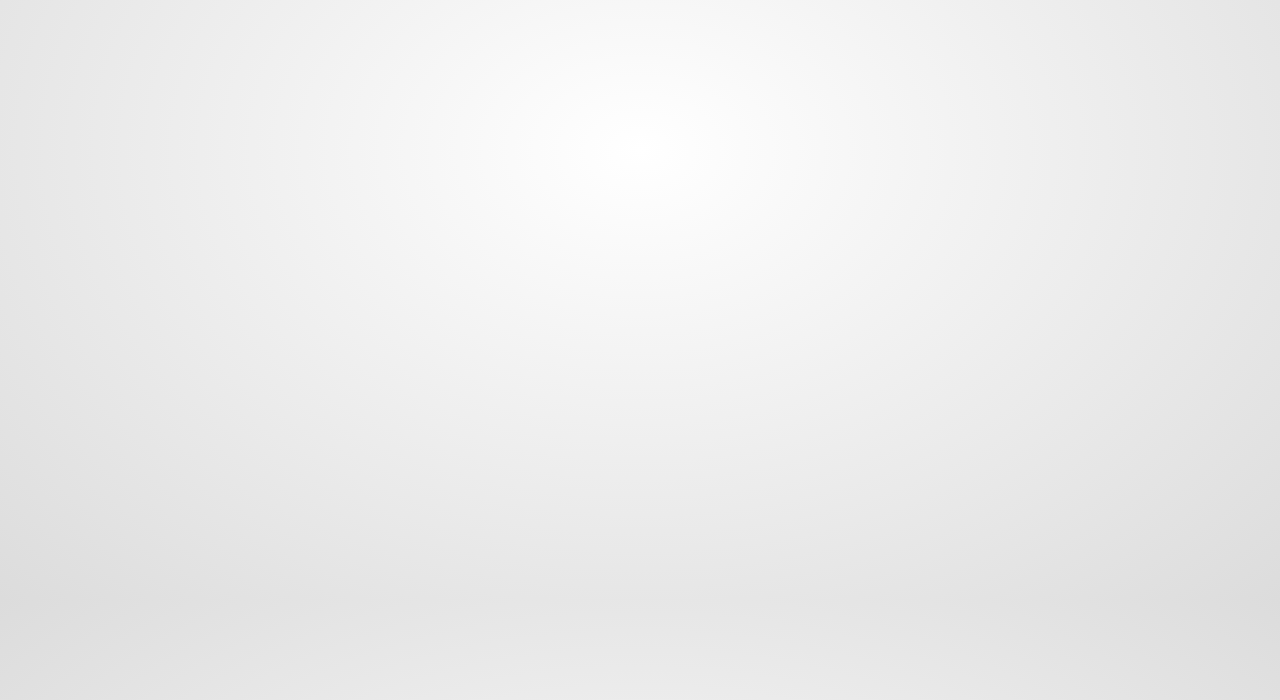
==== commit 13119544: "Add syntax highlighting to backbone presentation" ====
--- a/backbone-beyond/index.html
+++ b/backbone-beyond/index.html
@@ -51,138 +51,129 @@
     </div>
     <div class="step slide" data-x="0" data-y="1000" data-z="1000" data-rotate-x="0" data-rotate-y="90" data-scale="1">
         <h1>Don't use global jQuery Selectors</h1>
-        <pre>
-        <code>
-    var myView = Backbone.View.extend({
-        initialize: function() {
+        <pre>        
+    <span style='color:#7f0055; font-weight:bold; '>var</span> myView = Backbone.View.extend({
+        initialize: <span style='color:#7f0055; font-weight:bold; '>function</span>() {
 
         },
 
-        render: function() {
-            // Globally select all instances in the DOM
-            $('.someClass');
-
-            // Shorthand for this.$el.find('.someClass') 
-            // the selection search will only 
-            // happen within this view
-            this.$('.someClass');
-        }
-    });
-        </code>
+        render: <span style='color:#7f0055; font-weight:bold; '>function</span>() {
+            <span style='color:#3f7f59; '>// Globally select all instances in the DOM</span>
+            $(<span style='color:#2a00ff; '>'.someClass'</span>);
+
+            <span style='color:#3f7f59; '>// Shorthand for this.$el.find('.someClass') </span>
+            <span style='color:#3f7f59; '>// the selection search will only </span>
+            <span style='color:#3f7f59; '>// happen within this view</span>
+            <span style='color:#7f0055; font-weight:bold; '>this</span>.$(<span style='color:#2a00ff; '>'.someClass'</span>);
+        }
+    });
         <span>
         </pre>
     </div>
     <div class="step slide" data-x="0" data-y="1000" data-z="0" data-rotate-x="0" data-rotate-y="90" data-scale="1">
         <h1>Remember to unbind events!</h1>
-        <pre>
-        <code>
-    var myModel = new Backbone.Model();
-
-    // Traditional backbone model event binding 
-    myModel.on("change", this.doSomething);
-    
-    // Bind events within a view. 
-    // Introduced in Backbone v0.9.9
-    this.listenTo(myModel, "change", this.doSomethingElse);
-        </code>
-        <span>
+        <pre>        
+    <span style='color:#7f0055; font-weight:bold; '>var</span> myModel = <span style='color:#7f0055; font-weight:bold; '>new</span> Backbone.Model();
+
+    <span style='color:#3f7f59; '>// Traditional backbone model event binding </span>
+    myModel.on(<span style='color:#2a00ff; '>"</span><span style='color:#2a00ff; '>change</span><span style='color:#2a00ff; '>"</span>, <span style='color:#7f0055; font-weight:bold; '>this</span>.doSomething);
+    
+    <span style='color:#3f7f59; '>// Bind events within a view. </span>
+    <span style='color:#3f7f59; '>// Introduced in Backbone v0.9.9</span>
+    <span style='color:#7f0055; font-weight:bold; '>this</span>.listenTo(myModel, <span style='color:#2a00ff; '>"</span><span style='color:#2a00ff; '>change</span><span style='color:#2a00ff; '>"</span>, <span style='color:#7f0055; font-weight:bold; '>this</span>.doSomethingElse);
         </pre>
     </div>
     <div class="step slide" data-x="0" data-y="1000" data-z="-1000" data-rotate-x="0" data-rotate-y="90" data-scale="1">
         <h1>Event Delegation</h1>
-        <pre>
-        <code>
-    // Each table row has an associated event
-    Backbone.View.extend({
-        tagName: "tr",        
+    <pre>
+    <span style='color:#3f7f59; '>// Each table row has an associated event</span>
+    Backbone.View.extend({
+        tagName: <span style='color:#2a00ff; '>"</span><span style='color:#2a00ff; '>tr</span><span style='color:#2a00ff; '>"</span>,        
 
         events: {
-            "click" : "rowClicked"
-        }
-    });
-
-    // Delegate the row events within a parent
-    // table view with only one actual DOM event    
-    Backbone.View.extend({
-        tagName: "table", 
+            <span style='color:#2a00ff; '>"</span><span style='color:#2a00ff; '>click</span><span style='color:#2a00ff; '>"</span> : <span style='color:#2a00ff; '>"</span><span style='color:#2a00ff; '>rowClicked</span><span style='color:#2a00ff; '>"</span>
+        }
+    });
+
+    <span style='color:#3f7f59; '>// Delegate the row events within a parent</span>
+    <span style='color:#3f7f59; '>// table view with only one actual DOM event    </span>
+    Backbone.View.extend({
+        tagName: <span style='color:#2a00ff; '>"</span><span style='color:#2a00ff; '>table</span><span style='color:#2a00ff; '>"</span>, 
 
         ...       
 
         events: {
-            "click tr" : "rowClicked"
-        }
-    });
-        </code>
-        </pre>
+            <span style='color:#2a00ff; '>"</span><span style='color:#2a00ff; '>click tr</span><span style='color:#2a00ff; '>"</span> : <span style='color:#2a00ff; '>"</span><span style='color:#2a00ff; '>rowClicked</span><span style='color:#2a00ff; '>"</span>
+        }
+    });
+</pre>
     </div>
     <div class="step slide" data-x="0" data-y="1000" data-z="-2000" data-rotate-x="0" data-rotate-y="90" data-scale="1">
-        <h1>Sub-Views</h1>
-        <pre>
-        <code>
-    Backbone.View.extend({
-        initialize: function() {
-            // Retain a reference to the sub view
-            this.subView = new Backbone.View();
+        <h1>Sub-Views</h1>        
+    <pre>
+    Backbone.View.extend({
+        initialize: <span style='color:#7f0055; font-weight:bold; '>function</span>() {
+            <span style='color:#3f7f59; '>// Retain a reference to the sub view</span>
+            <span style='color:#7f0055; font-weight:bold; '>this</span>.subView = <span style='color:#7f0055; font-weight:bold; '>new</span> Backbone.View();
         },
 
-        render: function() {
-            // Avoid creating subViews within your
-            // render methods
-            this.subView.render();
-            this.$el.append(subView.el);
-        }
-    });
-        </code>
-        </pre>
+        render: <span style='color:#7f0055; font-weight:bold; '>function</span>() {
+            <span style='color:#3f7f59; '>// Avoid creating subViews within your</span>
+            <span style='color:#3f7f59; '>// render methods</span>
+            <span style='color:#7f0055; font-weight:bold; '>this</span>.subView.render();
+            <span style='color:#7f0055; font-weight:bold; '>this</span>.$el.append(subView.el);
+        }
+    });
+</pre>
     </div>
     <div class="autoHide step slide" data-x="0" data-y="1000" data-z="-3000" data-rotate-x="0" data-rotate-y="90" data-scale="1">
         <h1>Cache Templates</h1>
-        <pre><code>
-    Backbone.View.extend({
-        initialize: function() {
+        <pre>
+    Backbone.View.extend({
+        initialize: <span style='color:#7f0055; font-weight:bold; '>function</span>() {
 
         },
 
-        render: function() {
-            // Non-cached!! Don't do!
-            this.$el.html(
+        render: <span style='color:#7f0055; font-weight:bold; '>function</span>() {
+            <span style='color:#3f7f59; '>// Non-cached!! Don't do!</span>
+            <span style='color:#7f0055; font-weight:bold; '>this</span>.$el.html(
                 _.template(myTemplate, {})
             );
         }
     });
-        </code></pre>
+</pre>
     </div>
     <div class="autoHide step slide" data-x="0" data-y="1000" data-z="-3000" data-rotate-x="0" data-rotate-y="90" data-scale="1">
         <h1>Cache Templates</h1>
-        <pre><code>
-    Backbone.View.extend({
-
-        // Cached template 
+        <pre>
+    Backbone.View.extend({
+
+        <span style='color:#3f7f59; '>// Cached template </span>
         template: _.template(myTemplate),
 
-        initialize: function() {
+        initialize: <span style='color:#7f0055; font-weight:bold; '>function</span>() {
 
         },
 
-        render: function() {
-            this.$el.html(
-                this.template({})
+        render: <span style='color:#7f0055; font-weight:bold; '>function</span>() {
+            <span style='color:#7f0055; font-weight:bold; '>this</span>.$el.html(
+                <span style='color:#7f0055; font-weight:bold; '>this</span>.template({})
             );
         }
     });
-        </code></pre>
+</pre>
     </div>
    <div class="autoHide step slide" data-x="0" data-y="1000" data-z="-4000" data-rotate-x="0" data-rotate-y="90" data-scale="1">
        <h1>Avoid DOM Reflows</h1>
-       <pre><code>
-    Backbone.View.extend({
-
-        render: function() {
-            var $el = this.$el;
+       <pre>
+    Backbone.View.extend({
+
+        render: <span style='color:#7f0055; font-weight:bold; '>function</span>() {
+            <span style='color:#7f0055; font-weight:bold; '>var</span> $el = <span style='color:#7f0055; font-weight:bold; '>this</span>.$el;
             
-            // Avoid!!
-            this.collection.each(function(model) {
-                var row = new Backbone.View({
+            <span style='color:#3f7f59; '>// Avoid!!</span>
+            <span style='color:#7f0055; font-weight:bold; '>this</span>.collection.each(<span style='color:#7f0055; font-weight:bold; '>function</span>(model) {
+                <span style='color:#7f0055; font-weight:bold; '>var</span> row = <span style='color:#7f0055; font-weight:bold; '>new</span> Backbone.View({
                     model: model
                 });
 
@@ -192,21 +183,21 @@
         }
         
     });
-       </code></pre>
+</pre>
    </div>
 
     <div class="autoHide step slide" data-x="0" data-y="1000" data-z="-4000" data-rotate-x="0" data-rotate-y="90" data-scale="1">
        <h1>Avoid DOM Reflows</h1>
-       <pre><code>
-    Backbone.View.extend({
-
-        render: function() {
-            var $partial = $('&#60;div/&#62;');
+       <pre>
+    Backbone.View.extend({
+
+        render: <span style='color:#7f0055; font-weight:bold; '>function</span>() {
+            <span style='color:#7f0055; font-weight:bold; '>var</span> $partial = $(<span style='color:#2a00ff; '>'&#60;div/&#62;'</span>);
             
-            // Only one append to the DOM, causing
-            // only one reflow!
-            this.collection.each(function(model) {
-                var row = new Backbone.View({
+            <span style='color:#3f7f59; '>// Only one append to the DOM, causing</span>
+            <span style='color:#3f7f59; '>// only one reflow!</span>
+            <span style='color:#7f0055; font-weight:bold; '>this</span>.collection.each(<span style='color:#7f0055; font-weight:bold; '>function</span>(model) {
+                <span style='color:#7f0055; font-weight:bold; '>var</span> row = <span style='color:#7f0055; font-weight:bold; '>new</span> Backbone.View({
                     model: model
                 });
 
@@ -214,88 +205,89 @@
                 row.render();
             });
 
-            this.$el.append($partial[0]);
-        }
-    });
-       </code></pre>
+            <span style='color:#7f0055; font-weight:bold; '>this</span>.$el.append($partial[0]);
+        }
+    });
+</pre>
    </div>
 
    <div class="step slide" data-x="0" data-y="2000" data-z="-4000" data-rotate-z="90" data-rotate-x="0" data-rotate-y="90" data-scale="1">
         <h1>Use Promises</h1>
-        <pre><code>
-    var model = new MyModel();
-    // Success Callback Method
+<pre>
+    <span style='color:#7f0055; font-weight:bold; '>var</span> model = <span style='color:#7f0055; font-weight:bold; '>new</span> MyModel();
+    <span style='color:#3f7f59; '>// Success Callback Method</span>
     model.fetch({
-        success: function() {
-           console.log("finished request"); 
-        }
-    });
-
-    // Promises
-    model.fetch().done(function() {
-        console.log("finished request");
-    });
-        </code></pre>
+        success: <span style='color:#7f0055; font-weight:bold; '>function</span>() {
+           console.<span style='color:#7f0055; font-weight:bold; '>log</span>(<span style='color:#2a00ff; '>"</span><span style='color:#2a00ff; '>finished request</span><span style='color:#2a00ff; '>"</span>); 
+        }
+    });
+
+    <span style='color:#3f7f59; '>// Promises</span>
+    model.fetch().done(<span style='color:#7f0055; font-weight:bold; '>function</span>() {
+        console.<span style='color:#7f0055; font-weight:bold; '>log</span>(<span style='color:#2a00ff; '>"</span><span style='color:#2a00ff; '>finished request</span><span style='color:#2a00ff; '>"</span>);
+    });
+</pre>
    </div>
 
    <div class="step slide" data-x="0" data-y="3000" data-z="-4000" data-rotate-z="90" data-rotate-x="0" data-rotate-y="90" data-scale="1">
-        <pre><code>
-    // Success Callback Method
+    <pre>
+    <span style='color:#3f7f59; '>// Success Callback Method</span>
     model1.fetch({
-        success: function() {
+        success: <span style='color:#7f0055; font-weight:bold; '>function</span>() {
             model2.fetch({
-                success: function() {
-                    console.log("Both requests completed");
+                success: <span style='color:#7f0055; font-weight:bold; '>function</span>() {
+                    console.<span style='color:#7f0055; font-weight:bold; '>log</span>(<span style='color:#2a00ff; '>"</span><span style='color:#2a00ff; '>Both requests completed</span><span style='color:#2a00ff; '>"</span>);
                 }
             });
         }
     });
     
-    // Promises
+    <span style='color:#3f7f59; '>// Promises</span>
     $.when(
         model1.fetch(),
         model2.fetch()
-    ).done(function() {
-        console.log("Both requests completed");
-    });
-        </code></pre>
+    ).done(<span style='color:#7f0055; font-weight:bold; '>function</span>() {
+        console.<span style='color:#7f0055; font-weight:bold; '>log</span>(<span style='color:#2a00ff; '>"</span><span style='color:#2a00ff; '>Both requests completed</span><span style='color:#2a00ff; '>"</span>);
+    });
+</pre>
    </div>
    <div class="step slide" data-x="0" data-y="4000" data-z="-4000" data-rotate-z="90" data-rotate-x="0" data-rotate-y="90" data-scale="1">
         <h1>Custom AJAX</h1>
-        <pre><code>
-    // Don't rush to override Backbone.sync
-    // only do so when necessary.
-
-    var MyModel = Backbone.Model.extend({
-        url: "/app/document",
-        submit: function(options) {
-            return this.save({}, _.extend({
-                type: "POST",
-                url: "/app/submit"
+<pre>
+    <span style='color:#3f7f59; '>// Don't rush to override Backbone.sync</span>
+    <span style='color:#3f7f59; '>// only do so when necessary.</span>
+
+    <span style='color:#7f0055; font-weight:bold; '>var</span> MyModel = Backbone.Model.extend({
+        url: <span style='color:#2a00ff; '>"</span><span style='color:#2a00ff; '>/app/document</span><span style='color:#2a00ff; '>"</span>,
+        submit: <span style='color:#7f0055; font-weight:bold; '>function</span>(options) {
+            <span style='color:#7f0055; font-weight:bold; '>return</span> <span style='color:#7f0055; font-weight:bold; '>this</span>.save({}, _.extend({
+                type: <span style='color:#2a00ff; '>"</span><span style='color:#2a00ff; '>POST</span><span style='color:#2a00ff; '>"</span>,
+                url: <span style='color:#2a00ff; '>"</span><span style='color:#2a00ff; '>/app/submit</span><span style='color:#2a00ff; '>"</span>
             }, options));
         }
     });
-        </code></pre>
+</pre>
    </div>
    <div class="step slide" data-x="0" data-y="5000" data-z="-4000" data-rotate-z="90" data-rotate-x="0" data-rotate-y="90" data-scale="1">
         <h1>Model Validation</h1>
-        <pre><code>
-    var DocumentModel = Backbone.Model.extend({
-        validate: function(attrs, options) {
-           if(!attrs.name) {
-              return "Model must have a name";
+<pre>
+    <span style='color:#7f0055; font-weight:bold; '>var</span> DocumentModel = Backbone.Model.extend({
+        validate: <span style='color:#7f0055; font-weight:bold; '>function</span>(attrs, options) {
+           <span style='color:#7f0055; font-weight:bold; '>if</span>(!attrs.name) {
+              <span style='color:#7f0055; font-weight:bold; '>return</span> <span style='color:#2a00ff; '>"</span><span style='color:#2a00ff; '>Model must have a name</span><span style='color:#2a00ff; '>"</span>;
            }
         }
     });
 
-    var document = new DocumentModel();
-
-    // Will not save but trigger an error
+    <span style='color:#7f0055; font-weight:bold; '>var</span> document = <span style='color:#7f0055; font-weight:bold; '>new</span> DocumentModel();
+
+    <span style='color:#3f7f59; '>// Will not save but trigger an error</span>
     document.save({pages: 5});
     
-    // Will not validate in Backbone &#62; v0.9.10
+    <span style='color:#3f7f59; '>// Will not validate in Backbone &#62; v0.9.10</span>
     document.set({pages: 5});
-        </code></pre>
+    document.set({pages: 5}, {validate: true});
+</pre>
    </div>
    <div class="slide step" data-x="3000" data-y="2500" data-scale="3" data-rotate-y="340">
         <h1>Backbone Addons</h1>
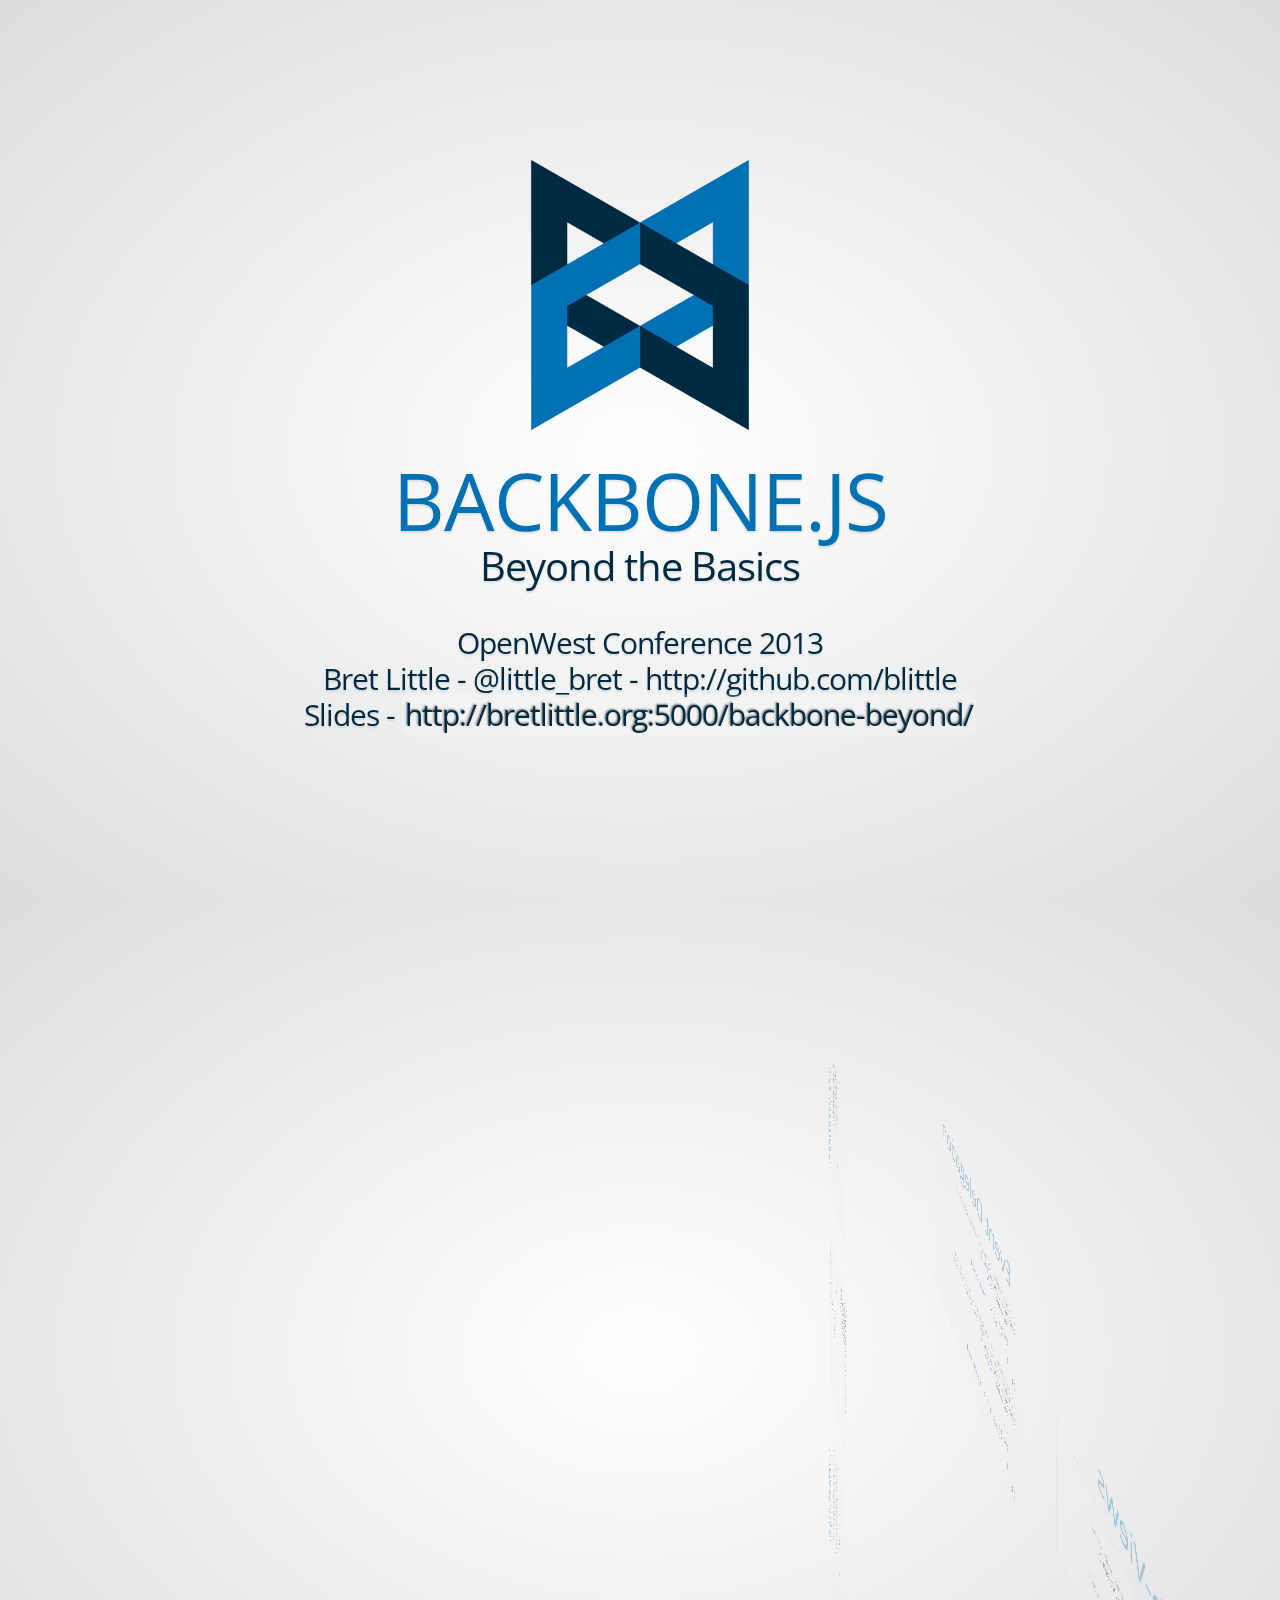
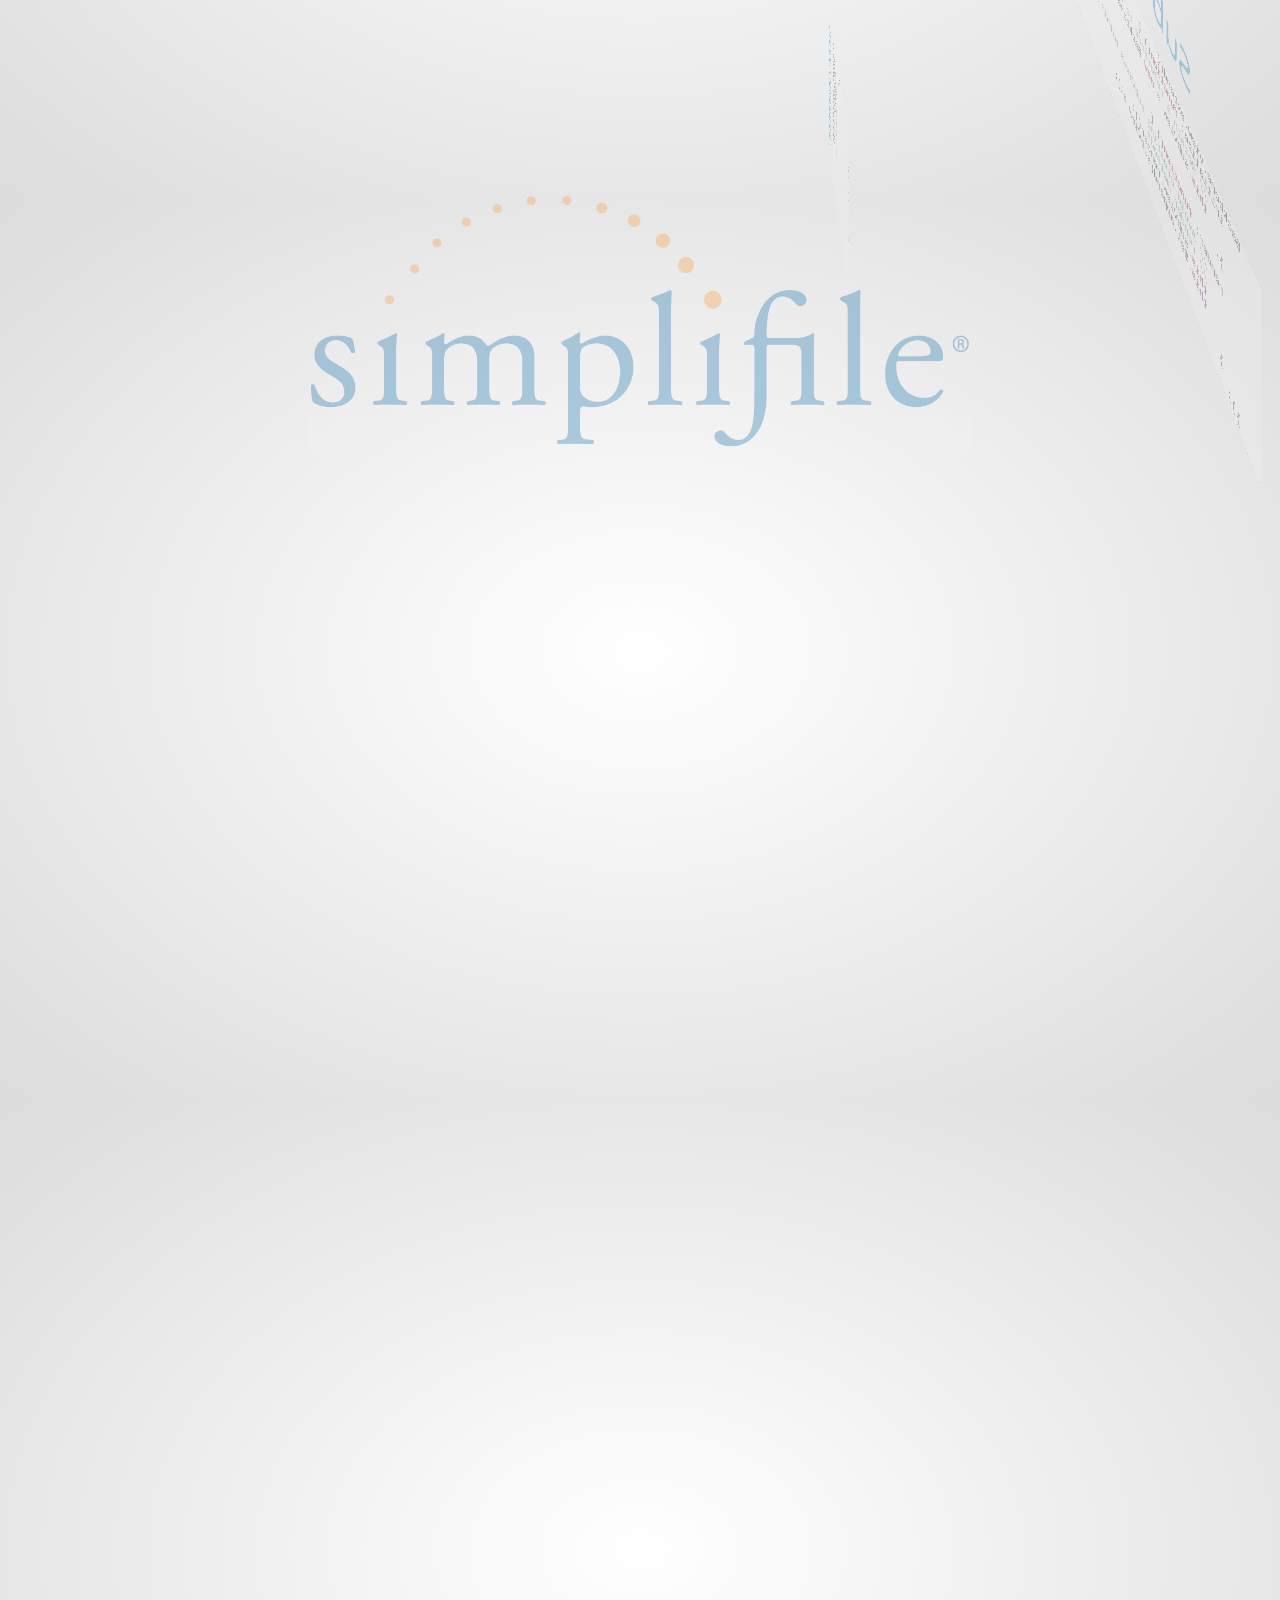
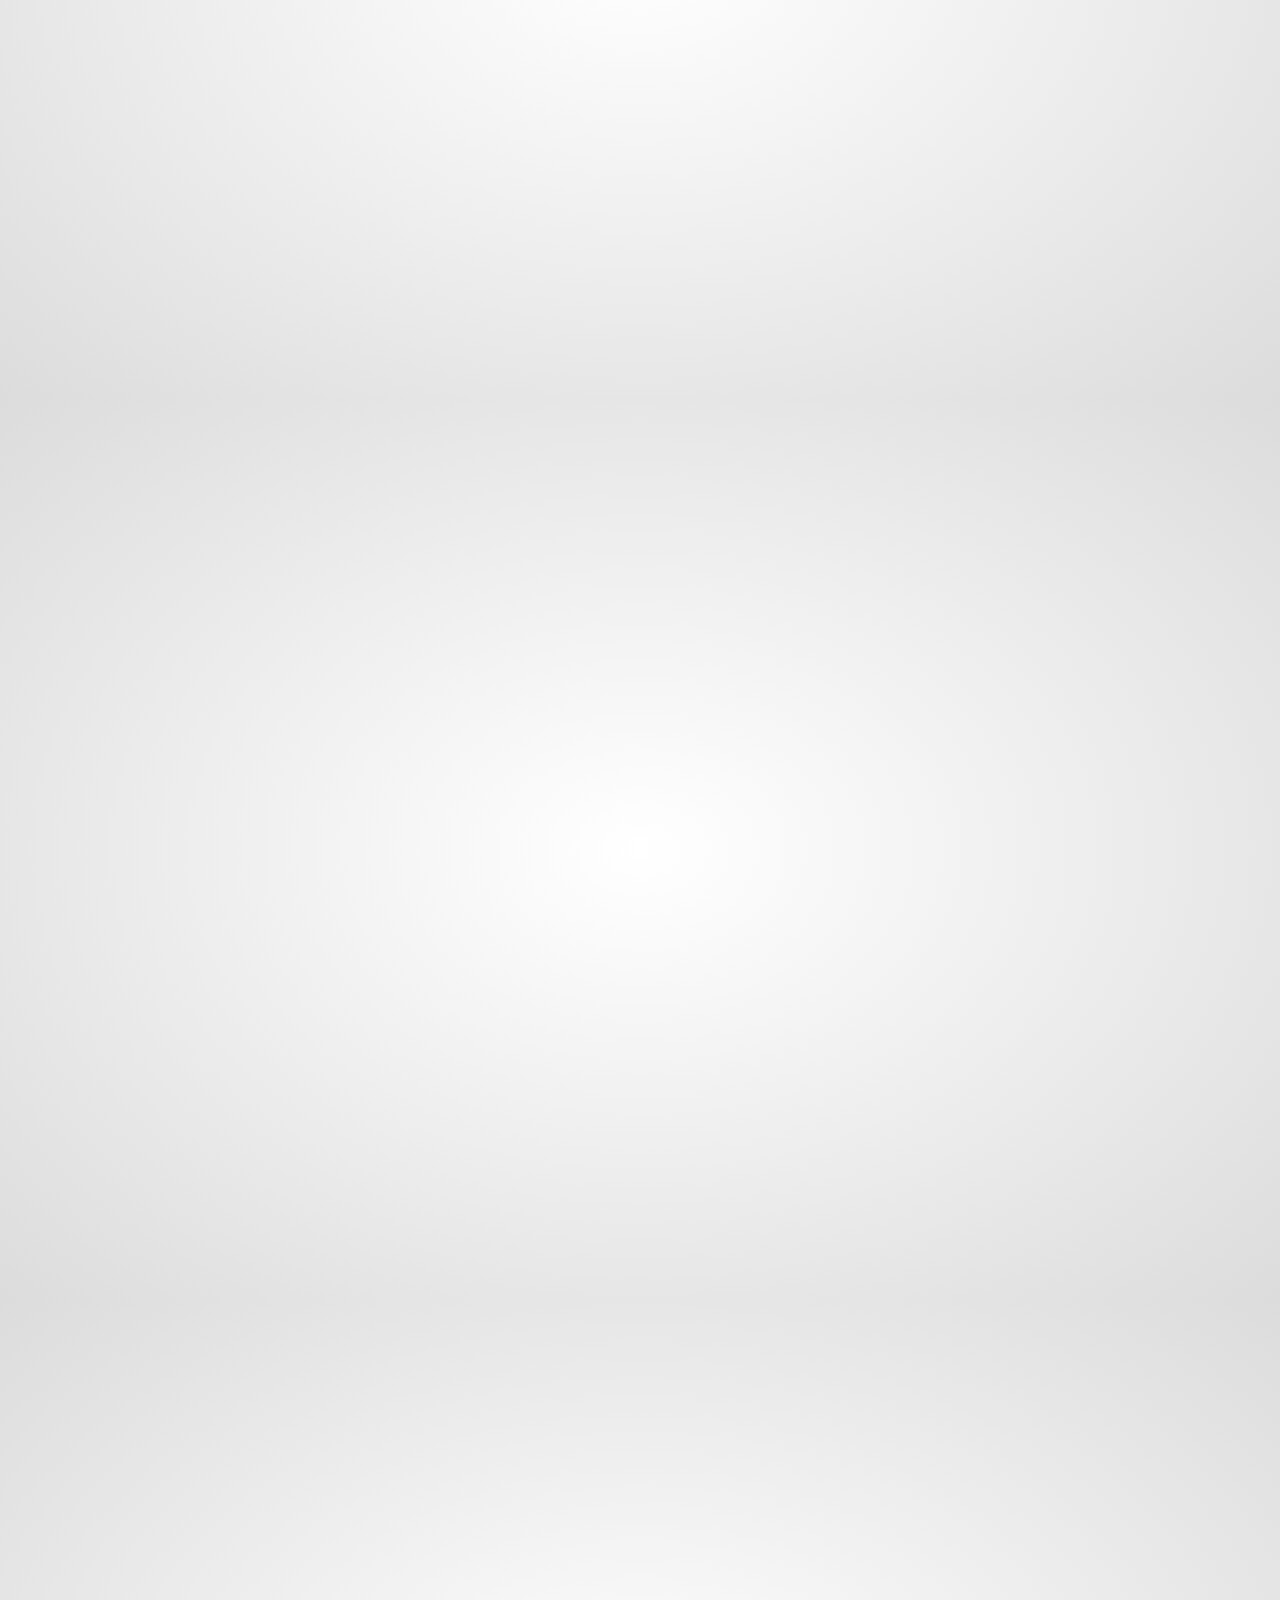
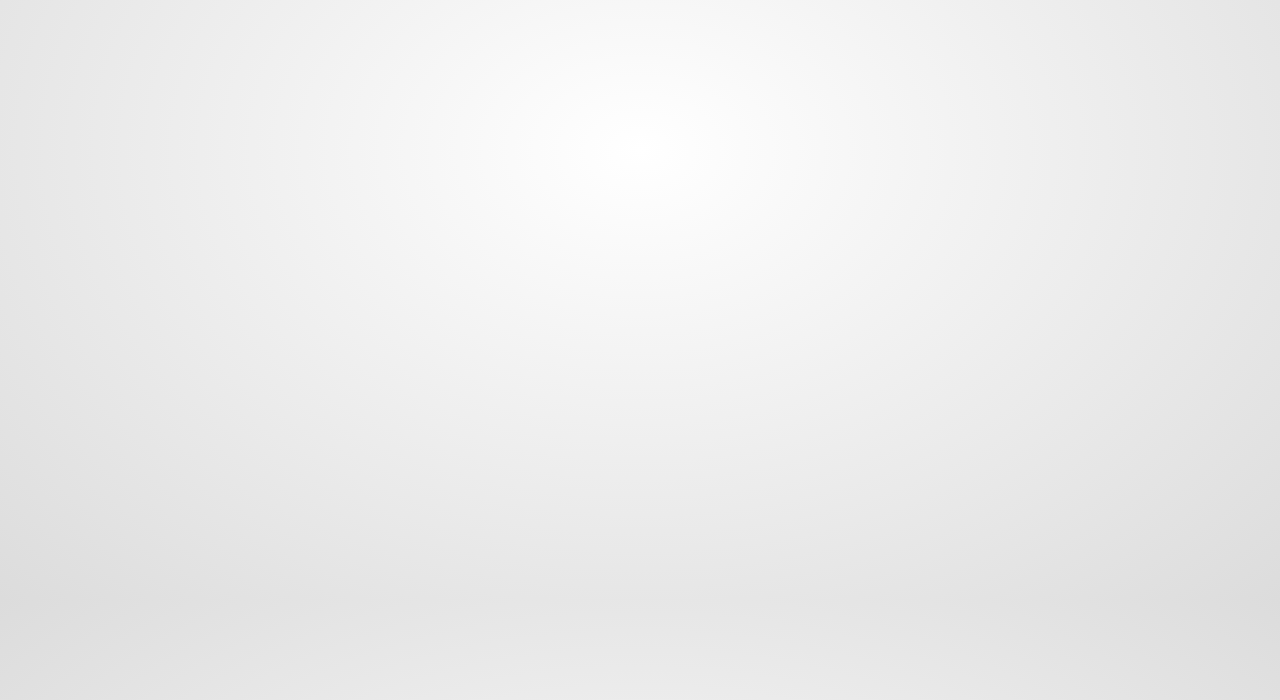
==== commit 6ee35518: "Update backbone slides" ====
--- a/backbone-beyond/index.html
+++ b/backbone-beyond/index.html
@@ -5,7 +5,7 @@
     <meta charset="utf-8" />
     <meta name="viewport" content="width=1024" />
     <meta name="apple-mobile-web-app-capable" content="yes" />
-    <title>impress.js | presentation tool based on the power of CSS3 transforms and transitions in modern browsers | by Bartek Szopka @bartaz</title>
+    <title>Backbone: Beyond the Basics | by Bret Little @little_bret</title>
     
     <meta name="description" content="impress.js is a presentation tool based on the power of CSS3 transforms and transitions in modern browsers and inspired by the idea behind prezi.com." />
     <meta name="author" content="Bartek Szopka" />
@@ -36,11 +36,23 @@
         <br/>
         <div>OpenWest Conference 2013</div>
         <div>Bret Little - @little_bret - http://github.com/blittle</div>
+        <div>Slides - <a href="http://bretlittle.org:5000/backbone-beyond/">http://bretlittle.org:5000/backbone-beyond/</a></div>
     </div>
     <div class="step slide" data-x="-1000" data-y="0">
         <a href="https://simplifile.com/eRecording/pdfs/open-positions/130220-software-developer.pdf"><img src="images/sf-logo.png" style="margin-top:20%" height="250px"></a>
     </div>
-    <div class="step slide" data-x="-1000" data-y="1000">
+    <div class="autoHide step slide" data-x="-1000" data-y="1000">
+        <h1>BackboneJS</h1>
+        <h2>Beyond the Basics</h2>
+        <br/>        
+    </div>
+    <div class="autoHide step slide" data-x="-1000" data-y="1000">
+        <h1>BackboneJS</h1>
+        <h2>Beyond the Basics</h2>
+        <br/>
+        <img src="images/angular.png">
+    </div>
+    <div class="autoHide step slide" data-x="-1000" data-y="1000">
         <h1>New to BackboneJS?</h1>
         <br/>
         <h2><a href="http://www.backbonejs.org">www.backbonejs.org</a></h2>
@@ -84,31 +96,6 @@
         </pre>
     </div>
     <div class="step slide" data-x="0" data-y="1000" data-z="-1000" data-rotate-x="0" data-rotate-y="90" data-scale="1">
-        <h1>Event Delegation</h1>
-    <pre>
-    <span style='color:#3f7f59; '>// Each table row has an associated event</span>
-    Backbone.View.extend({
-        tagName: <span style='color:#2a00ff; '>"</span><span style='color:#2a00ff; '>tr</span><span style='color:#2a00ff; '>"</span>,        
-
-        events: {
-            <span style='color:#2a00ff; '>"</span><span style='color:#2a00ff; '>click</span><span style='color:#2a00ff; '>"</span> : <span style='color:#2a00ff; '>"</span><span style='color:#2a00ff; '>rowClicked</span><span style='color:#2a00ff; '>"</span>
-        }
-    });
-
-    <span style='color:#3f7f59; '>// Delegate the row events within a parent</span>
-    <span style='color:#3f7f59; '>// table view with only one actual DOM event    </span>
-    Backbone.View.extend({
-        tagName: <span style='color:#2a00ff; '>"</span><span style='color:#2a00ff; '>table</span><span style='color:#2a00ff; '>"</span>, 
-
-        ...       
-
-        events: {
-            <span style='color:#2a00ff; '>"</span><span style='color:#2a00ff; '>click tr</span><span style='color:#2a00ff; '>"</span> : <span style='color:#2a00ff; '>"</span><span style='color:#2a00ff; '>rowClicked</span><span style='color:#2a00ff; '>"</span>
-        }
-    });
-</pre>
-    </div>
-    <div class="step slide" data-x="0" data-y="1000" data-z="-2000" data-rotate-x="0" data-rotate-y="90" data-scale="1">
         <h1>Sub-Views</h1>        
     <pre>
     Backbone.View.extend({
@@ -126,6 +113,31 @@
     });
 </pre>
     </div>
+    <div class="step slide" data-x="0" data-y="1000" data-z="-2000" data-rotate-x="0" data-rotate-y="90" data-scale="1">
+        <h1>Event Delegation</h1>
+    <pre>
+    <span style='color:#3f7f59; '>// Each table row has an associated event</span>
+    Backbone.View.extend({
+        tagName: <span style='color:#2a00ff; '>"</span><span style='color:#2a00ff; '>tr</span><span style='color:#2a00ff; '>"</span>,        
+
+        events: {
+            <span style='color:#2a00ff; '>"</span><span style='color:#2a00ff; '>click</span><span style='color:#2a00ff; '>"</span> : <span style='color:#2a00ff; '>"</span><span style='color:#2a00ff; '>rowClicked</span><span style='color:#2a00ff; '>"</span>
+        }
+    });
+
+    <span style='color:#3f7f59; '>// Delegate the row events within a parent</span>
+    <span style='color:#3f7f59; '>// table view with only one actual DOM event    </span>
+    Backbone.View.extend({
+        tagName: <span style='color:#2a00ff; '>"</span><span style='color:#2a00ff; '>table</span><span style='color:#2a00ff; '>"</span>, 
+
+        ...       
+
+        events: {
+            <span style='color:#2a00ff; '>"</span><span style='color:#2a00ff; '>click tr</span><span style='color:#2a00ff; '>"</span> : <span style='color:#2a00ff; '>"</span><span style='color:#2a00ff; '>rowClicked</span><span style='color:#2a00ff; '>"</span>
+        }
+    });
+</pre>
+    </div>    
     <div class="autoHide step slide" data-x="0" data-y="1000" data-z="-3000" data-rotate-x="0" data-rotate-y="90" data-scale="1">
         <h1>Cache Templates</h1>
         <pre>
@@ -164,7 +176,7 @@
 </pre>
     </div>
    <div class="autoHide step slide" data-x="0" data-y="1000" data-z="-4000" data-rotate-x="0" data-rotate-y="90" data-scale="1">
-       <h1>Avoid DOM Reflows</h1>
+       <h1></h1>
        <pre>
     Backbone.View.extend({
 
